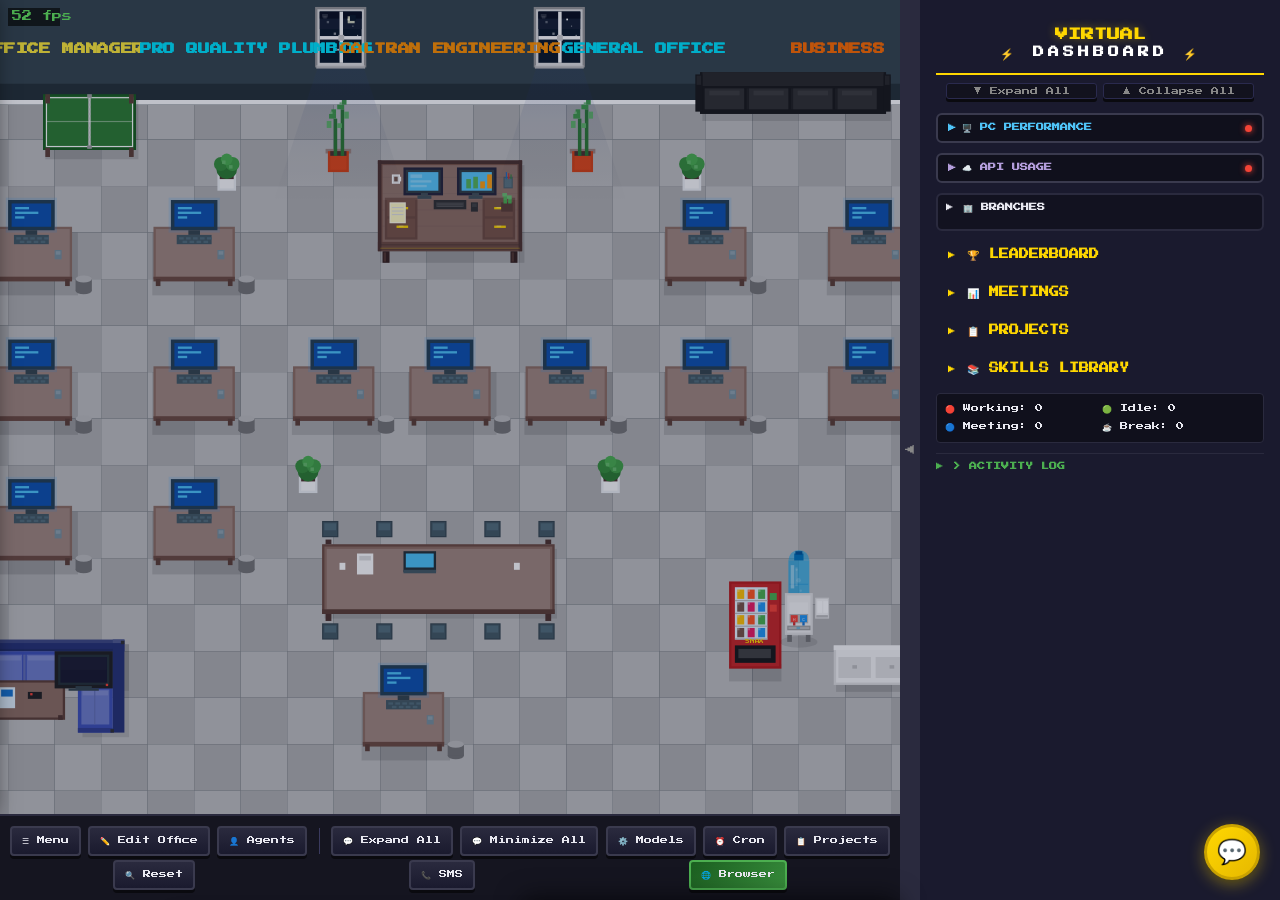
==== app/index.html @ 56cadb51 "feat: improve presence and chat tool cards" ====
<!DOCTYPE html>
<html lang="en">
<head>
    <meta charset="UTF-8">
    <meta name="viewport" content="width=device-width, initial-scale=1.0, user-scalable=yes">
    <title>My Virtual Office</title>
    <link rel="icon" type="image/png" href="favicon.png">
    <link rel="icon" type="image/svg+xml" href="favicon.svg">
    <link rel="apple-touch-icon" href="icon-192.png">
    <link rel="manifest" href="manifest.json">
    <meta name="theme-color" content="#1a1a2e">
    <link rel="stylesheet" href="style.css?v=7">
    <link rel="stylesheet" href="projects.css?v=0">
    <link href="https://fonts.googleapis.com/css2?family=Press+Start+2P&display=swap" rel="stylesheet">
</head>
<body>
    <div class="main-container">
        <div class="left-column">
            <div class="game-wrapper">
                <canvas id="officeCanvas" width="1000" height="700"></canvas>
                <!-- Main Settings Menu Panel -->
                <div id="main-menu-panel" class="main-menu-panel">
                    <div class="main-menu-header">
                        <span>☰ SETTINGS</span>
                        <button class="catalog-close-btn" onclick="toggleMainMenu()">✕</button>
                    </div>
                    <div class="main-menu-body">
                        <!-- Connection -->
                        <div class="mm-section">
                            <div class="mm-section-title">🔌 OpenClaw Connection</div>
                            <label class="mm-label">OpenClaw Path <span style="color:#666;font-size:9px">(server-side)</span></label>
                            <input type="text" id="mm-oc-path" class="mm-input" placeholder="/home/user/.openclaw">
                            <div style="font-size:9px;color:#666;margin:4px 0 8px;">Path to your OpenClaw installation on the server. Agents are discovered from this directory.</div>
                            <label class="mm-label">Gateway URL <span style="color:#666;font-size:9px">(server-side)</span></label>
                            <input type="text" id="mm-gateway-url" class="mm-input" placeholder="ws://127.0.0.1:18789">
                            <div style="font-size:9px;color:#666;margin:4px 0 8px;">How the server reaches OpenClaw. Default works for local installs.</div>
                            <label class="mm-label">Gateway Token <span style="color:#666;font-size:9px">(auto-detected)</span></label>
                            <input type="text" id="mm-gateway-token" class="mm-input" placeholder="Auto-detected from openclaw.json" style="font-family:monospace;font-size:11px;">
                            <div style="font-size:9px;color:#666;margin:4px 0 8px;">Auth token for chat & live status. Auto-read from OpenClaw config. Override to connect to a different instance.</div>
                            <button class="mm-btn mm-btn-primary" onclick="mmTestConnection()">🔍 Test Connection</button>
                            <div id="mm-conn-status"></div>
                        </div>
                        <!-- Office Settings -->
                        <div class="mm-section">
                            <div class="mm-section-title">🏢 Office</div>
                            <label class="mm-label">Office Name</label>
                            <input type="text" id="mm-office-name" class="mm-input" placeholder="My Virtual Office">
                            <label class="mm-label">Weather Location</label>
                            <div style="display:flex;gap:8px">
                                <input type="text" id="mm-weather-city" class="mm-input" placeholder="e.g. Miami" style="flex:2">
                                <input type="text" id="mm-weather-state" class="mm-input" placeholder="e.g. FL" style="flex:1">
                            </div>
                        </div>
                        <!-- Display -->
                        <div class="mm-section">
                            <div class="mm-section-title">🖥️ Display</div>
                            <label class="mm-label" style="display:flex;align-items:center;gap:6px;">
                                <input type="checkbox" id="mm-show-bubbles" checked> Show chat bubbles
                            </label>
                            <label class="mm-label" style="display:flex;align-items:center;gap:6px;">
                                <input type="checkbox" id="mm-show-names" checked> Show agent names
                            </label>
                        </div>
                        <!-- API Usage -->
                        <div class="mm-section">
                            <div class="mm-section-title">☁️ API Usage</div>
                            <label class="mm-label" style="display:flex;align-items:center;gap:6px;">
                                <input type="checkbox" id="mm-apiusage-enable" checked> Show API Usage Panel
                            </label>
                            <div style="font-size:9px;color:#666;margin:4px 0 8px;">
                                Auto-detects providers from your OpenClaw config (Anthropic, OpenAI, Google, etc.).<br>
                                Shows live usage quotas, API key health, and token expiry. No extra setup needed.
                            </div>
                            <div id="mm-apiusage-status"></div>
                        </div>
                        <!-- PC Performance -->
                        <div class="mm-section">
                            <div class="mm-section-title">🖥️ PC Performance</div>
                            <label class="mm-label" style="display:flex;align-items:center;gap:6px;">
                                <input type="checkbox" id="mm-pcmetrics-enable"> Enable PC Performance Monitor
                            </label>
                            <div id="mm-pcmetrics-fields" style="display:none;margin-top:8px;">
                                <label class="mm-label">Metrics Server URL</label>
                                <input type="text" id="mm-pcmetrics-url" class="mm-input" placeholder="http://192.168.1.100:8099">
                                <div style="font-size:9px;color:#666;margin:4px 0 8px;">URL of the PC running pc-metrics-server.py. Can be local or remote.</div>
                                <button class="mm-btn mm-btn-primary" onclick="mmTestPcMetrics()">🔍 Test Connection</button>
                                <div id="mm-pcmetrics-status"></div>
                            </div>
                        </div>
                        <div class="mm-section">
                            <div class="mm-section-title">&#x1F310; Agent Browser</div>
                            <div style="font-size:11px;color:#888;margin-bottom:8px;line-height:1.4;">
                                Give your AI agents a real web browser they can control. You can watch them browse in real time through a live viewer panel.<br><br>
                                <b>How it works:</b> Your agents use <b>CDP</b> (Chrome DevTools Protocol) to navigate, click, and read pages. The <b>Viewer</b> is a live screen you see in the office — like watching over their shoulder.<br><br>
                                <b>Compatible with:</b> KasmVNC, headless Chromium, browserless.io, Playwright, or any setup that exposes CDP. The viewer can be any VNC/noVNC/web viewer.
                            </div>
                            <label class="mm-label" style="display:flex;align-items:center;gap:6px;">
                                <input type="checkbox" id="mm-browser-enable"> Enable Agent Browser
                            </label>
                            <div id="mm-browser-fields" style="display:none;margin-top:8px;">
                                <label class="mm-label">CDP URL <span style="color:#666;font-size:9px">(how agents control the browser)</span></label>
                                <input type="text" id="mm-cdp-url" class="mm-input" placeholder="e.g. http://127.0.0.1:9222">
                                <div style="font-size:10px;color:#666;margin:2px 0 6px;">The Chrome DevTools Protocol endpoint. Usually runs on the same machine as Virtual Office. Use 127.0.0.1 if the browser container is local.</div>
                                <button class="mm-btn" onclick="mmTestCdp()" style="font-size:9px;padding:4px 10px;">&#x1F50D; Test CDP</button>
                                <div id="mm-cdp-status" style="margin:4px 0 10px;"></div>
                                
                                <label class="mm-label">Browser Viewer URL <span style="color:#666;font-size:9px">(live view you watch)</span></label>
                                <input type="text" id="mm-viewer-url" class="mm-input" placeholder="e.g. http://192.168.1.100:6902">
                                <div style="font-size:10px;color:#666;margin:2px 0 6px;">The URL that loads in the floating browser window. Must be reachable from your browser (not localhost if you're accessing remotely). Use HTTP to avoid certificate issues.</div>
                                <button class="mm-btn" onclick="mmTestViewer()" style="font-size:9px;padding:4px 10px;">&#x1F50D; Test Viewer</button>
                                <div id="mm-viewer-status" style="margin:4px 0;"></div>
                            </div>
                        </div>
                        <div class="mm-section">
                            <div class="mm-section-title">🌤️ Weather</div>
                            <label class="mm-label">
                                <input type="checkbox" id="mm-show-weather" checked> Show weather effects
                            </label>
                        </div>
                        <!-- Actions -->
                        <div class="mm-section">
                            <div class="mm-section-title">⚡ Actions</div>
                            <button class="mm-btn" onclick="mmExportConfig()">📤 Export Office Config</button>
                            <button class="mm-btn" onclick="mmImportConfig()">📥 Import Office Config</button>
                            <input type="file" id="mm-import-file" accept=".json" style="display:none">
                            <button class="mm-btn mm-btn-danger" onclick="mmFullReset()">🗑️ Full Reset</button>
                            <div class="mm-warning">Resets all furniture, agents, and branches to defaults.</div>
                        </div>
                        <!-- Help -->
                        <div class="mm-section">
                            <div class="mm-section-title">❓ Help</div>
                            <div class="mm-help">
                                <p><b>Navigation:</b> Scroll to zoom, click+drag to pan</p>
                                <p><b>Edit Office:</b> Place/move furniture, walls, floor colors</p>
                                <p><b>Agents:</b> Customize appearance, assign desks, set branches</p>
                                <p><b>Multi-select:</b> Double-click empty space → drag to select area. Or Ctrl+click items one by one.</p>
                                <p><b>Move group:</b> After multi-selecting, click+hold any selected item to drag them all together.</p>
                                <p><b>Shortcuts:</b> Del = delete selected, Esc = cancel, click empty = deselect all</p>
                            </div>
                            <a href="/setup" class="mm-btn" style="text-align:center;display:block;text-decoration:none">🧙 Run Setup Wizard</a>
                            <a href="/multi-chat-architecture.html" class="mm-btn" style="text-align:center;display:block;text-decoration:none">💬 Multi-Chat Architecture</a>
                        </div>
                        <!-- Save -->
                        <button class="mm-btn mm-btn-primary mm-save-all" onclick="mmSaveSettings()">💾 Save Settings</button>
                    </div>
                </div>
            </div>
            <div class="toolbar">
                <button id="btn-main-menu" title="Settings & Help" onclick="toggleMainMenu()">☰ Menu</button>
                <button id="btn-edit-office" title="Edit office layout — resize canvas, place furniture" onclick="toggleEditMode()">✏️ Edit Office</button>
                <button id="btn-save-edits" title="Save changes" onclick="saveEdits()" style="display:none;opacity:0.4" disabled>💾 Save</button>
                <button id="btn-undo-edit" title="Undo last change" onclick="undoEdit()" style="display:none;opacity:0.4" disabled>↩️ Undo</button>
                <button id="btn-agent-settings" title="Create and customize agents" onclick="toggleAgentPanel()">👤 Agents</button>
                <div class="toolbar-divider"></div>
                <button id="btn-expand-all" title="Expand all bubbles" onclick="expandAllBubbles()">💬 Expand All</button>
                <button id="btn-minimize-all" title="Minimize all bubbles" onclick="minimizeAllBubbles()">💬 Minimize All</button>
                <a href="/models.html" style="text-decoration:none"><button title="Model & Provider Settings">⚙️ Models</button></a>
                <a href="/cron.html" style="text-decoration:none"><button title="Cron Job Manager">⏰ Cron</button></a>
                <button title="Project Manager" onclick="openProjectsManager()">📋 Projects</button>
                <button title="Reset canvas zoom" onclick="resetCamera()">🔍 Reset</button>
                <button id="sms-toggle" title="SMS/Phone Panel">📞 SMS</button>
                <button id="browser-toggle" title="Agent Browser (Neko)" class="browser-toggle-btn">🌐 Browser</button>
            </div>
        </div>
        <div class="sidebar-edge" id="sidebar-edge" onclick="toggleSidebar()" title="Toggle sidebar">
            <span id="sidebar-edge-arrow">◀</span>
        </div>
        <div class="sidebar" id="sidebar">
            <div class="brand">
                <h2 id="brand-title">VIRTUAL</h2>
                <h3>⚡ DASHBOARD ⚡</h3>
            </div>
            <script>
            // Load office name from config
            fetch('/vo-config').then(r=>r.json()).then(d=>{
                var el=document.getElementById('brand-title');
                if(el&&d.office&&d.office.name) el.textContent=d.office.name.toUpperCase();
                document.title=d.office.name||'My Virtual Office';
            }).catch(()=>{});
            </script>

            <div class="sidebar-bulk-actions">
                <button class="sidebar-bulk-btn" onclick="sidebarExpandAll()" title="Expand all widgets">▼ Expand All</button>
                <button class="sidebar-bulk-btn" onclick="sidebarCollapseAll()" title="Collapse all widgets">▲ Collapse All</button>
            </div>

            <div class="pc-monitor" id="pc-monitor">
                <h4 class="pc-monitor-toggle" onclick="togglePcMonitor()">
                    <span id="pc-toggle-arrow">▶</span> 🖥️ PC PERFORMANCE
                    <span id="pc-status-dot" class="pc-dot offline" title="Offline"></span>
                </h4>
                <div id="pc-monitor-body" class="pc-monitor-body" style="display:none">
                    <div class="pc-metric-row">
                        <div class="pc-metric">
                            <div class="pc-metric-header">
                                <span class="pc-label">CPU</span>
                                <span class="pc-value" id="pc-cpu-val">--%</span>
                            </div>
                            <div class="pc-bar-track"><div class="pc-bar cpu" id="pc-cpu-bar" style="width:0%"></div></div>
                            <canvas id="pc-cpu-graph" class="pc-graph" width="260" height="40"></canvas>
                            <div class="pc-detail" id="pc-cpu-detail">-- cores / -- MHz</div>
                        </div>
                    </div>
                    <div class="pc-metric-row">
                        <div class="pc-metric">
                            <div class="pc-metric-header">
                                <span class="pc-label">RAM</span>
                                <span class="pc-value" id="pc-ram-val">--%</span>
                            </div>
                            <div class="pc-bar-track"><div class="pc-bar ram" id="pc-ram-bar" style="width:0%"></div></div>
                            <canvas id="pc-ram-graph" class="pc-graph" width="260" height="40"></canvas>
                            <div class="pc-detail" id="pc-ram-detail">-- / -- GB</div>
                        </div>
                    </div>
                    <div id="pc-gpus-container"></div>
                </div>
            </div>

            <div class="api-usage-monitor" id="api-usage-monitor">
                <h4 class="api-usage-toggle" onclick="toggleApiUsage()">
                    <span id="api-toggle-arrow">▶</span> ☁️ API USAGE
                    <span id="api-status-dot" class="pc-dot offline" title="Loading..."></span>
                </h4>
                <div id="api-usage-body" class="api-usage-body" style="display:none">
                    <div id="api-usage-cards"></div>
                </div>
            </div>

            <div class="branch-manager-panel collapsible">
                <h4 onclick="toggleSection(this)"><span class="section-arrow">▶</span> 🏢 BRANCHES</h4>
                <div class="section-body" style="display:none">
                    <div class="branch-manager-actions">
                        <button onclick="branchCreatePrompt()">➕ Add Branch</button>
                    </div>
                    <div id="branch-sections-container"></div>
                </div>
            </div>

            <div class="projects-leaderboard collapsible">
                <h4 onclick="toggleSection(this)"><span class="section-arrow">▶</span> 🏆 LEADERBOARD</h4>
                <div class="section-body" style="display:none">
                    <div id="sidebar-projects-lb" class="proj-leaderboard">
                        <div class="proj-lb-empty">No scores yet — complete tasks to earn XP!</div>
                    </div>
                </div>
            </div>

            <div class="meetings-sidebar collapsible">
                <h4 onclick="toggleSection(this)"><span class="section-arrow">▶</span> 📊 MEETINGS</h4>
                <div class="section-body" style="display:none">
                    <div id="sidebar-mtg-active" class="sidebar-mtg-list"></div>
                    <button class="sidebar-mtg-btn" onclick="openMeetingsDashboard()">📊 Open Meetings</button>
                </div>
            </div>

            <div class="projects-sidebar collapsible">
                <h4 onclick="toggleSection(this)"><span class="section-arrow">▶</span> 📋 PROJECTS</h4>
                <div class="section-body" style="display:none">
                    <div id="sidebar-projects-list" class="sidebar-projects-list"></div>
                    <button class="sidebar-mtg-btn" onclick="openProjectsManager()">📋 Open Projects</button>
                </div>
            </div>

            <div class="skills-library-sidebar collapsible">
                <h4 onclick="toggleSection(this)"><span class="section-arrow">▶</span> 📚 SKILLS LIBRARY</h4>
                <div class="section-body" style="display:none">
                    <button class="sidebar-mtg-btn" onclick="openSkillsLibrary()">📚 Open Skills Library</button>
                </div>
            </div>

            <div class="status-panel">
                <p>🔴 Working: <span id="count-working">0</span></p>
                <p>🟢 Idle: <span id="count-idle">0</span></p>
                <p>🔵 Meeting: <span id="count-meeting">0</span></p>
                <p>☕ Break: <span id="count-break">0</span></p>
            </div>

            <div class="activity-feed collapsible">
                <h4 onclick="toggleSection(this)"><span class="section-arrow">▶</span> > ACTIVITY LOG</h4>
                <div class="section-body" style="display:none">
                    <ul id="log-list">
                        <li>System initialized...</li>
                    </ul>
                </div>
            </div>

        </div>
    </div>

    <div id="agentModal" class="modal hidden">
        <div class="modal-content">
            <div class="modal-header">
                <span id="modal-emoji" class="modal-emoji"></span>
                <h2 id="modal-name">Agent Name</h2>
                <span class="close-btn" onclick="closeModal()">&times;</span>
            </div>
            <p id="modal-role" class="modal-role"></p>
            <div class="modal-grid">
                <div class="modal-section">
                    <h3>STATUS</h3>
                    <p id="modal-status">Online</p>
                    <p>Task: <span id="modal-task">—</span></p>
                </div>
                <div class="modal-section">
                    <h3>BRANCH</h3>
                    <p id="modal-branch">—</p>
                    <p>Updated: <span id="modal-updated">—</span></p>
                </div>
                <div class="modal-section full-width">
                    <h3>⚡ MODEL</h3>
                    <div class="model-settings-row">
                        <select id="modal-model-select"></select>
                        <button id="modal-model-apply" onclick="applyModelChange()">Apply</button>
                    </div>
                    <p id="modal-model-status" class="model-status-msg"></p>
                </div>
                <div class="modal-section full-width io-section">
                    <h3>📥 LAST REQUEST</h3>
                    <div id="modal-input" class="scroll-box io-box"></div>
                </div>
                <div class="modal-section full-width io-section">
                    <h3>📤 RESPONSE</h3>
                    <div id="modal-output" class="scroll-box io-box"></div>
                </div>
            <div class="modal-section full-width bio-section">
                <h3 class="bio-toggle" onclick="toggleBio('agents')">▶ AGENTS.md</h3>
                <div id="modal-bio-agents" class="bio-content" style="display:none">
                    <textarea id="bio-edit-agents" class="bio-editor" spellcheck="false" readonly></textarea>
                    <div class="bio-btn-row">
                        <button class="bio-edit-btn" onclick="enableBioEdit('agents')">✏️ Edit</button>
                        <button class="bio-save-btn" onclick="saveBioFile('AGENTS.md', 'bio-edit-agents')" style="display:none" id="bio-save-agents">💾 Save</button>
                    </div>
                </div>
            </div>
            <div class="modal-section full-width bio-section">
                <h3 class="bio-toggle" onclick="toggleBio('soul')">▶ SOUL.md</h3>
                <div id="modal-bio-soul" class="bio-content" style="display:none">
                    <textarea id="bio-edit-soul" class="bio-editor" spellcheck="false" readonly></textarea>
                    <div class="bio-btn-row">
                        <button class="bio-edit-btn" onclick="enableBioEdit('soul')">✏️ Edit</button>
                        <button class="bio-save-btn" onclick="saveBioFile('SOUL.md', 'bio-edit-soul')" style="display:none" id="bio-save-soul">💾 Save</button>
                    </div>
                </div>
            </div>
            <div class="modal-section full-width bio-section">
                <h3 class="bio-toggle" onclick="toggleBio('memory')">▶ MEMORY.md</h3>
                <div id="modal-bio-memory" class="bio-content" style="display:none">
                    <textarea id="bio-edit-memory" class="bio-editor" spellcheck="false" readonly></textarea>
                    <div class="bio-btn-row">
                        <button class="bio-edit-btn" onclick="enableBioEdit('memory')">✏️ Edit</button>
                        <button class="bio-save-btn" onclick="saveBioFile('MEMORY.md', 'bio-edit-memory')" style="display:none" id="bio-save-memory">💾 Save</button>
                    </div>
                </div>
            </div>
            <div class="modal-section full-width bio-section">
                <h3 class="bio-toggle" onclick="toggleBio('tools')">▶ TOOLS.md</h3>
                <div id="modal-bio-tools" class="bio-content" style="display:none">
                    <textarea id="bio-edit-tools" class="bio-editor" spellcheck="false" readonly></textarea>
                    <div class="bio-btn-row">
                        <button class="bio-edit-btn" onclick="enableBioEdit('tools')">✏️ Edit</button>
                        <button class="bio-save-btn" onclick="saveBioFile('TOOLS.md', 'bio-edit-tools')" style="display:none" id="bio-save-tools">💾 Save</button>
                    </div>
                </div>
            </div>
            <div class="modal-section full-width bio-section">
                <h3 class="bio-toggle" onclick="toggleBio('identity')">▶ IDENTITY.md</h3>
                <div id="modal-bio-identity" class="bio-content" style="display:none">
                    <textarea id="bio-edit-identity" class="bio-editor" spellcheck="false" readonly></textarea>
                    <div class="bio-btn-row">
                        <button class="bio-edit-btn" onclick="enableBioEdit('identity')">✏️ Edit</button>
                        <button class="bio-save-btn" onclick="saveBioFile('IDENTITY.md', 'bio-edit-identity')" style="display:none" id="bio-save-identity">💾 Save</button>
                    </div>
                </div>
            </div>
            <div class="modal-section full-width bio-section">
                <h3 class="bio-toggle" onclick="toggleBio('daily')">▶ DAILY NOTES</h3>
                <div id="modal-bio-daily" class="bio-content" style="display:none">
                    <textarea id="bio-edit-daily" class="bio-editor" spellcheck="false" readonly></textarea>
                    <span style="color:#666;font-size:10px;">Daily notes are read-only</span>
                </div>
            </div>
            <div class="modal-section full-width bio-section">
                <h3 class="bio-toggle" onclick="toggleBio('skills')">▶ SKILLS</h3>
                <div id="modal-bio-skills" class="bio-content" style="display:none">
                    <div id="skills-list"></div>
                    <div class="bio-btn-row">
                        <button class="bio-edit-btn" onclick="showAddSkillForm()">➕ Add Skill</button>
                        <button class="bio-edit-btn" onclick="showLibraryPicker()">📚 Add from Library</button>
                    </div>
                    <div id="skill-library-picker" style="display:none;">
                        <select id="skill-library-select" class="skill-form-input" style="margin-bottom:4px;"></select>
                        <div class="bio-btn-row">
                            <button class="bio-save-btn" style="display:inline-flex" onclick="applyLibrarySkill()">📋 Apply</button>
                            <button class="bio-edit-btn" onclick="hideLibraryPicker()">Cancel</button>
                        </div>
                    </div>
                    <div id="skill-add-form" style="display:none;">
                        <input id="skill-new-name" type="text" placeholder="Skill name" class="skill-form-input">
                        <textarea id="skill-new-content" placeholder="Paste SKILL.md content here..." class="skill-form-textarea"></textarea>
                        <div class="bio-btn-row">
                            <button class="bio-save-btn" style="display:inline-flex" onclick="saveNewSkill()">💾 Save Skill</button>
                            <button class="bio-edit-btn" onclick="hideAddSkillForm()">Cancel</button>
                        </div>
                    </div>
                    <div id="skill-edit-form" style="display:none;">
                        <h4 id="skill-edit-title" style="color:#ffd700;font-size:12px;margin:0 0 4px 0;"></h4>
                        <textarea id="skill-edit-content" class="skill-form-textarea" style="min-height:180px;"></textarea>
                        <div class="bio-btn-row">
                            <button class="bio-save-btn" style="display:inline-flex" onclick="saveEditedSkill()">💾 Save</button>
                            <button class="bio-edit-btn" onclick="hideEditSkillForm()">Cancel</button>
                        </div>
                    </div>
                </div>
            </div>
                <div class="modal-section full-width">
                    <h3>INTENT HISTORY</h3>
                    <div id="modal-plan" class="scroll-box"></div>
                </div>
                <div class="modal-section full-width">
                    <h3>SYSTEM LOGS</h3>
                    <div id="modal-logs" class="scroll-box"></div>
                </div>
            </div>
            <div class="modal-controls">
                <button onclick="overrideAgent('working')">🖥️ Work</button>
                <button onclick="overrideAgent('meeting')">📊 Meet</button>
                <button onclick="overrideAgent('break')">💧 Break</button>
                <button onclick="overrideAgent('lounge')">🛋️ Lounge</button>
                <span class="modal-controls-sep">|</span>
                <button id="btn-trigger-thought">💭 Think</button>
                <button id="btn-trigger-speech">💬 Say</button>
                <button id="btn-clear-bubbles">🧹 Clear</button>
            </div>
        </div>
    </div>

    <!-- Meetings Dashboard Modal -->
    <div id="meetingsModal" class="modal hidden">
        <div class="modal-content meetings-modal-content">
            <div class="modal-header">
                <span class="modal-emoji">📊</span>
                <h2>Meetings</h2>
                <span class="close-btn" onclick="closeMeetingsModal()">&times;</span>
            </div>
            <div class="mtg-tabs">
                <button class="mtg-tab active" data-tab="active" onclick="switchMtgTab('active')">Active</button>
                <button class="mtg-tab" data-tab="completed" onclick="switchMtgTab('completed')">History</button>
            </div>
            <div class="mtg-bulk-actions">
                <button class="mtg-btn" onclick="mtgExpandAll()">▼ Expand All</button>
                <button class="mtg-btn" onclick="mtgCollapseAll()">▲ Collapse All</button>
            </div>
            <div id="mtg-cards" class="mtg-cards"></div>
        </div>
    </div>

    <!-- Skills Library Modal -->
    <div id="skillsLibraryModal" class="modal hidden">
        <div class="modal-content skills-library-modal">
            <div class="modal-header">
                <span class="modal-emoji">📚</span>
                <h2>Skills Library</h2>
                <span class="close-btn" onclick="closeSkillsLibrary()">&times;</span>
            </div>
            <div class="skl-topbar">
                <button class="mtg-btn" onclick="openSkillEditor(null)">➕ Add Skill</button>
                <label class="mtg-btn skl-upload-label">📎 Upload
                    <input type="file" accept=".md" id="skl-upload-input" style="display:none" onchange="handleSkillUpload(this)">
                </label>
            </div>
            <div id="skl-cards" class="skl-cards"></div>
        </div>
    </div>

    <!-- Skill Editor Sub-Modal -->
    <div id="skillEditorModal" class="modal hidden">
        <div class="modal-content" style="max-width:640px;">
            <div class="modal-header">
                <span class="modal-emoji">✏️</span>
                <h2 id="skl-editor-title">Add Skill</h2>
                <span class="close-btn" onclick="closeSkillEditor()">&times;</span>
            </div>
            <div class="skl-editor-body">
                <label class="skl-field-label">Skill Name</label>
                <input type="text" id="skl-editor-name" class="skl-input" placeholder="my-skill-name">
                <label class="skl-field-label">SKILL.md Content</label>
                <textarea id="skl-editor-content" class="skl-textarea" placeholder="---&#10;name: skill-name&#10;description: What this skill does&#10;---&#10;&#10;# Skill Title&#10;&#10;Instructions..."></textarea>
                <div class="skl-editor-actions">
                    <button class="mtg-btn" onclick="saveSkill()">💾 Save</button>
                    <button class="mtg-btn" onclick="closeSkillEditor()">Cancel</button>
                </div>
            </div>
        </div>
    </div>

    <!-- Projects Manager Modal -->
    <div id="projectsModal" class="modal hidden" onclick="if(event.target===this)closeProjectsModal()">
        <div class="modal-content projects-modal-content">
            <div class="modal-header" style="flex-shrink:0;padding:10px 16px;background:#0d0d1e;border-bottom:2px solid #ffd700">
                <span class="modal-emoji">📋</span>
                <h2 style="font-size:16px;font-family:-apple-system,BlinkMacSystemFont,'Segoe UI',Roboto,sans-serif">Projects</h2>
                <span class="close-btn" onclick="closeProjectsModal()">&times;</span>
            </div>
            <div id="proj-main-content" style="flex:1;display:flex;flex-direction:column;overflow:hidden">
                <!-- Populated by projects.js -->
            </div>
        </div>
        <!-- Task Detail Slide-in Panel -->
        <div id="proj-detail-panel" class="proj-detail-panel">
            <!-- Populated by projects.js -->
        </div>
        <!-- Form Overlay -->
        <div id="proj-form-overlay" class="proj-form-modal hidden" onclick="if(event.target===this)ProjMgr&&ProjMgr.hideFormModal()">
        </div>
    </div>

    <!-- End Meeting Sub-Modal -->
    <div id="endMeetingModal" class="modal hidden">
        <div class="modal-content" style="max-width:480px;">
            <div class="modal-header">
                <span class="modal-emoji">✅</span>
                <h2>End Meeting</h2>
                <span class="close-btn" onclick="closeEndMeetingModal()">&times;</span>
            </div>
            <input type="hidden" id="end-mtg-id">
            <div class="mtg-form">
                <label class="mtg-label">Summary <span style="color:#e74c3c">*</span></label>
                <textarea id="end-mtg-summary" class="mtg-textarea" rows="3" placeholder="What happened in this meeting?"></textarea>
                <label class="mtg-label">Resolution</label>
                <textarea id="end-mtg-resolution" class="mtg-textarea" rows="2" placeholder="Outcome / decisions made (optional)"></textarea>
                <label class="mtg-label">Action Items <span style="color:#666;font-size:9px">(one per line)</span></label>
                <textarea id="end-mtg-actions" class="mtg-textarea" rows="3" placeholder="e.g. Cody: implement auth module&#10;Usy: update login UI"></textarea>
                <div id="end-mtg-responses-section"></div>
                <div id="end-mtg-error" style="color:#e74c3c;font-size:10px;margin:6px 0;display:none;"></div>
                <button class="mtg-btn mtg-btn-end" onclick="submitEndMeeting()">End Meeting</button>
            </div>
        </div>
    </div>

    <!-- SMS Panel -->
    <div id="sms-panel" class="sms-panel">
        <div class="sms-resize-handle top-left"></div>
        <div class="sms-resize-handle top"></div>
        <div class="sms-resize-handle top-right"></div>
        <div class="sms-resize-handle right"></div>
        <div class="sms-resize-handle bottom-right"></div>
        <div class="sms-resize-handle bottom"></div>
        <div class="sms-resize-handle bottom-left"></div>
        <div class="sms-resize-handle left"></div>
        <div class="sms-header">
            <span>📞 SMS Inbox</span>
            <span id="sms-count" class="sms-count">0</span>
            <span style="flex:1"></span>
            <div class="sms-header-btns">
                <button id="sms-move" class="sms-move-btn" title="Move/snap SMS window">⇱</button>
                <button id="sms-close" class="sms-close">&times;</button>
            </div>
        </div>
        <div class="sms-owner-strip">
            <span id="sms-owner-badge" class="sms-owner-badge">Owner agent not assigned</span>
        </div>
        <div class="sms-layout">
            <div class="sms-sidebar">
                <div class="sms-thread-picker">
                    <select id="sms-recipient" class="sms-recipient">
                        <option value="">Select contact...</option>
                    </select>
                    <input type="text" id="sms-phone-manual" class="sms-phone-manual" placeholder="+1XXXXXXXXXX" style="display:none">
                    <button id="sms-toggle-manual" class="sms-toggle-manual" title="Type number manually">✏️</button>
                    <button id="sms-open-thread" class="sms-open-thread" title="Open thread">Open</button>
                </div>
                <div id="sms-threads" class="sms-threads"></div>
            </div>
            <div class="sms-conversation">
                <div class="sms-thread-header">
                    <button id="sms-back-to-inbox" class="sms-back-to-inbox" type="button">← Inbox</button>
                    <div class="sms-thread-header-main">
                        <div id="sms-thread-title" class="sms-thread-title">Select a contact</div>
                        <div id="sms-thread-subtitle" class="sms-thread-subtitle">Choose a thread to view the conversation.</div>
                    </div>
                    <div class="sms-mode-toggle">
                        <span id="sms-mode-label" class="sms-mode-label">Agent</span>
                        <label class="sms-switch">
                            <input type="checkbox" id="sms-mode-check">
                            <span class="sms-slider"></span>
                        </label>
                    </div>
                </div>
                <div id="sms-empty-state" class="sms-empty-state">Select a contact thread on the left, or open a number to start a new one.</div>
                <div id="sms-messages" class="sms-messages"></div>
                <div class="sms-input-row sms-compose-row">
                    <textarea id="sms-input" class="sms-input" placeholder="Switch this thread to User to reply manually..." rows="2"></textarea>
                    <button id="sms-send" class="sms-send-btn">▶</button>
                </div>
            </div>
        </div>
    </div>

    <!-- Chat Panel -->
    <button id="chat-toggle" class="chat-toggle-btn">💬</button>
    <div id="chat-exterior-tabs" class="chat-exterior-tabs" title="Chat windows">
        <button type="button" class="chat-slot-tab state-hidden" data-chat-slot-toggle="1" data-chat-slot-state="hidden" aria-pressed="false" title="Open chat window 1">
            <span class="chat-slot-tab-label">1</span>
        </button>
        <button type="button" class="chat-slot-tab state-hidden" data-chat-slot-toggle="2" data-chat-slot-state="hidden" aria-pressed="false" title="Open chat window 2">
            <span class="chat-slot-tab-label">2</span>
        </button>
        <button type="button" class="chat-slot-tab state-hidden" data-chat-slot-toggle="3" data-chat-slot-state="hidden" aria-pressed="false" title="Open chat window 3">
            <span class="chat-slot-tab-label">3</span>
        </button>
        <button type="button" class="chat-slot-tab chat-slot-tab-reset" id="chat-reset-layout" title="Reset all chat windows to equal size">
            <span class="chat-slot-tab-label">↺</span>
        </button>
    </div>
    <div id="chat-panel" class="chat-panel">
        <div id="chat-resize-handle-top-left"      class="chat-resize-handle top-left"></div>
        <div id="chat-resize-handle-top"           class="chat-resize-handle top"></div>
        <div id="chat-resize-handle-top-right"     class="chat-resize-handle top-right"></div>
        <div id="chat-resize-handle-right"         class="chat-resize-handle right"></div>
        <div id="chat-resize-handle-bottom-right"  class="chat-resize-handle bottom-right"></div>
        <div id="chat-resize-handle-bottom"        class="chat-resize-handle bottom"></div>
        <div id="chat-resize-handle-bottom-left"   class="chat-resize-handle bottom-left"></div>
        <div id="chat-resize-handle-left"          class="chat-resize-handle left"></div>
        <div class="chat-header">
            <select id="chat-agent-select" class="chat-agent-select" title="Switch agent">
                <option value="main" data-emoji="🤖" data-name="Main Agent" selected>🤖 Main Agent</option>
            </select>
            <span id="chat-status" class="chat-status">Offline</span>
            <span style="flex:1"></span>
            <div class="chat-header-btns">
                <button id="chat-new-session" class="chat-new-session" title="New Session">🔄</button>
                <button id="chat-move" class="chat-move-btn" title="Move/snap chat window">⇱</button>
                <button id="chat-close" class="chat-close">&times;</button>
            </div>
        </div>
        <div id="chat-model-bar" class="chat-model-bar">
            <span id="chat-model-name" class="chat-model-name">—</span>
            <span id="chat-context-info" class="chat-context-info">— / —</span>
        </div>
        <div id="chat-messages" class="chat-messages"></div>
        <div id="chat-attachments-preview" class="chat-attachments-preview"></div>
        <div class="chat-input-row">
            <button id="chat-attach" class="chat-attach-btn" title="Attach file">📎</button>
            <input type="file" id="chat-file-input" class="chat-file-input" multiple accept="image/*,.pdf,.txt,.csv,.json,.md,.py,.js" style="display:none">
            <textarea id="chat-input" class="chat-input" placeholder="Type a message..." rows="1"></textarea>
            <button id="chat-mic" class="chat-mic-btn" title="Voice input (Whisper)">🎙️</button>
            <button id="chat-stop" class="chat-stop-btn" title="Stop current model response">⏹</button>
            <button id="chat-send" class="chat-send-btn">▶</button>
        </div>
    </div>

    <div id="chat-secondary-1" class="chat-panel-secondary-placeholder" data-chat-slot-placeholder="1"></div>
    <div id="chat-secondary-2" class="chat-panel-secondary-placeholder" data-chat-slot-placeholder="2"></div>
    <div id="chat-secondary-3" class="chat-panel-secondary-placeholder" data-chat-slot-placeholder="3"></div>

    <!-- Browser Panel (Floating Window) -->
    <div id="browser-panel" class="browser-panel">
        <!-- Resize handles: all edges and corners -->
        <div class="browser-resize-handle top" data-resize="n"></div>
        <div class="browser-resize-handle bottom" data-resize="s"></div>
        <div class="browser-resize-handle left" data-resize="w"></div>
        <div class="browser-resize-handle right" data-resize="e"></div>
        <div class="browser-resize-handle top-left" data-resize="nw"></div>
        <div class="browser-resize-handle top-right" data-resize="ne"></div>
        <div class="browser-resize-handle bottom-left" data-resize="sw"></div>
        <div class="browser-resize-handle bottom-right" data-resize="se"></div>
        <div class="browser-header" id="browser-drag-handle">
            <span class="browser-title">🌐 Agent Browser</span>
            <span id="browser-status" class="browser-status">Idle</span>
            <div class="browser-controls">
                <button id="browser-take-control" class="browser-ctrl-btn" title="Take manual control">🖱️ Take Control</button>
                <button id="browser-release" class="browser-ctrl-btn browser-release-btn" title="Release control back to AI" style="display:none">🤖 Release to AI</button>
                <div class="browser-snap-group">
                    <button class="browser-snap-btn" data-zone="4" title="Snap top-left">4</button>
                    <button class="browser-snap-btn" data-zone="3" title="Snap top-right">3</button>
                    <button class="browser-snap-btn" data-zone="2" title="Snap bottom-left">2</button>
                    <button class="browser-snap-btn active" data-zone="1" title="Snap bottom-right (default)">1</button>
                </div>
                <button id="browser-minimize" class="browser-minimize" title="Minimize">—</button>
                <button id="browser-maximize" class="browser-maximize" title="Maximize">□</button>
                <button id="browser-close" class="browser-close">&times;</button>
            </div>
        </div>
        <div id="browser-url-bar" class="browser-url-bar">
            <span id="browser-current-url" class="browser-current-url">about:blank</span>
        </div>
        <div id="browser-frame-container" class="browser-frame-container">
            <iframe id="browser-neko-frame" class="browser-neko-frame" tabindex="0" allow="autoplay; clipboard-read; clipboard-write; pointer-lock; keyboard-map"></iframe>
        </div>
    </div>

    <script>
    function toggleSection(h4) {
        const body = h4.nextElementSibling;
        const arrow = h4.querySelector('.section-arrow');
        const isHidden = body.style.display === 'none';
        body.style.display = isHidden ? '' : 'none';
        arrow.textContent = isHidden ? '▼' : '▶';
    }
    function sidebarExpandAll() {
        // Collapsible sections (branches, activity log, meetings)
        document.querySelectorAll('.sidebar .section-body, .sidebar .sidebar-mtg-list').forEach(function(el) { el.style.display = ''; });
        document.querySelectorAll('.sidebar .section-arrow').forEach(function(el) { el.textContent = '▼'; });
        // PC monitor
        var pcBody = document.getElementById('pc-monitor-body');
        if (pcBody) pcBody.style.display = 'block';
        var pcArrow = document.getElementById('pc-toggle-arrow');
        if (pcArrow) pcArrow.textContent = '▼';
        // API usage
        var apiBody = document.getElementById('api-usage-body');
        if (apiBody) apiBody.style.display = 'block';
        var apiArrow = document.getElementById('api-toggle-arrow');
        if (apiArrow) apiArrow.textContent = '▼';
    }
    function sidebarCollapseAll() {
        // Collapsible sections
        document.querySelectorAll('.sidebar .section-body').forEach(function(el) { el.style.display = 'none'; });
        document.querySelectorAll('.sidebar .section-arrow').forEach(function(el) { el.textContent = '▶'; });
        // PC monitor
        var pcBody = document.getElementById('pc-monitor-body');
        if (pcBody) pcBody.style.display = 'none';
        var pcArrow = document.getElementById('pc-toggle-arrow');
        if (pcArrow) pcArrow.textContent = '▶';
        // API usage
        var apiBody = document.getElementById('api-usage-body');
        if (apiBody) apiBody.style.display = 'none';
        var apiArrow = document.getElementById('api-toggle-arrow');
        if (apiArrow) apiArrow.textContent = '▶';
    }
    function toggleSidebar() {
        const sidebar = document.getElementById('sidebar');
        const arrow = document.getElementById('sidebar-edge-arrow');
        sidebar.classList.toggle('collapsed');
        arrow.textContent = sidebar.classList.contains('collapsed') ? '▶' : '◀';
        // Single resize after transition finishes (300ms transition)
        setTimeout(resizeCanvas, 320);
    }
    </script>
    <script src="game.js?v=1"></script>
    <script src="browser-panel.js?v=0"></script>
    <script src="projects.js?v=0"></script>
    <script>
    // Bio sections for agent modal
    let _bioCache = {};
    function toggleBio(section) {
        const el = document.getElementById('modal-bio-' + section);
        const h3 = el.previousElementSibling;
        const isHidden = el.style.display === 'none';
        if (isHidden) {
            el.style.display = 'block';
            h3.textContent = h3.textContent.replace('▶', '▼');
            if (!el.dataset.loaded) {
                el.dataset.loaded = '1';
                loadBio();
            }
        } else {
            el.style.display = 'none';
            h3.textContent = h3.textContent.replace('▼', '▶');
        }
    }
    async function loadBio() {
        const agent = window.selectedAgent;
        if (!agent) return;
        const key = agent.statusKey;
        // Set loading state in textareas
        var fileMap = {
            'AGENTS.md': 'bio-edit-agents',
            'SOUL.md': 'bio-edit-soul',
            'MEMORY.md': 'bio-edit-memory',
            'TOOLS.md': 'bio-edit-tools',
            'IDENTITY.md': 'bio-edit-identity'
        };
        Object.values(fileMap).forEach(id => {
            var el = document.getElementById(id);
            if (el) el.value = 'Loading...';
        });
        try {
            const res = await fetch('/agent-bio/' + key);
            const data = await res.json();
            Object.entries(fileMap).forEach(([fname, id]) => {
                var el = document.getElementById(id);
                if (el) el.value = data[fname] || '';
            });
            var dailyEl = document.getElementById('bio-edit-daily');
            if (dailyEl) dailyEl.value = data['daily'] || '(no daily notes)';
        } catch(e) {
            Object.values(fileMap).forEach(id => {
                var el = document.getElementById(id);
                if (el) el.value = '(error: ' + e.message + ')';
            });
        }
    }

    window.enableBioEdit = function(section) {
        var ta = document.getElementById('bio-edit-' + section);
        var saveBtn = document.getElementById('bio-save-' + section);
        var bioContent = document.getElementById('modal-bio-' + section);
        var editBtn = bioContent ? bioContent.querySelector('.bio-edit-btn') : null;
        if (ta) {
            ta.readOnly = false;
            ta.removeAttribute('readonly');
            ta.style.borderColor = '#ffd600';
            ta.focus();
        }
        if (saveBtn) { saveBtn.style.display = 'inline-block'; saveBtn.disabled = false; }
        if (editBtn) editBtn.style.display = 'none';
    };

    window.saveBioFile = async function(filename, textareaId) {
        const agent = window.selectedAgent;
        if (!agent) return;
        const textarea = document.getElementById(textareaId);
        if (!textarea) return;
        var bioContent = textarea.closest('.bio-content');
        const btn = bioContent ? bioContent.querySelector('.bio-save-btn') : null;
        if (!btn) return;
        const origText = btn.textContent;
        btn.textContent = '⏳ Saving...';
        btn.disabled = true;
        try {
            const res = await fetch('/agent-bio-save/' + agent.statusKey, {
                method: 'POST',
                headers: { 'Content-Type': 'application/json' },
                body: JSON.stringify({ filename: filename, content: textarea.value })
            });
            const data = await res.json();
            if (data.ok) {
                btn.textContent = '✅ Saved!';
                btn.classList.add('saved');
                // Reset to read-only after save
                textarea.readOnly = true;
                textarea.setAttribute('readonly', '');
                textarea.style.borderColor = '#30363d';
                // Find edit button in the same bio-content parent
                var bioContent = textarea.closest('.bio-content');
                var editBtn = bioContent ? bioContent.querySelector('.bio-edit-btn') : null;
                setTimeout(() => {
                    btn.textContent = origText;
                    btn.classList.remove('saved');
                    btn.disabled = false;
                    btn.style.display = 'none';
                    if (editBtn) editBtn.style.display = 'inline-block';
                }, 2000);
            } else {
                btn.textContent = '❌ Error: ' + (data.error || 'unknown');
                setTimeout(() => { btn.textContent = origText; btn.disabled = false; }, 3000);
            }
        } catch(e) {
            btn.textContent = '❌ ' + e.message;
            setTimeout(() => { btn.textContent = origText; btn.disabled = false; }, 3000);
        }
    };

    // Model settings for agent modal
    let _modelsCache = null;
    const _origOpenModal = window.openModal;
    window.openModal = function(agent) {
        _origOpenModal(agent);
        // Reset bio sections (collapsed)
        ['agents','soul','memory','tools','identity','daily'].forEach(s => {
            const el = document.getElementById('modal-bio-' + s);
            if (el) {
                el.style.display = 'none';
                el.dataset.loaded = '';
                // Clear textareas
                var ta = el.querySelector('.bio-editor');
                if (ta) ta.value = '';
            }
        });
        document.querySelectorAll('.bio-toggle').forEach(h => {
            h.textContent = h.textContent.replace('▼', '▶');
        });
        loadModelSelect(agent);
    };
    async function loadModelSelect(agent) {
        const sel = document.getElementById('modal-model-select');
        const status = document.getElementById('modal-model-status');
        sel.innerHTML = '<option>Loading...</option>';
        status.textContent = '';
        try {
            if (!_modelsCache) {
                const res = await fetch('/models');
                _modelsCache = await res.json();
            }
            const data = _modelsCache;
            const currentModel = (data.agentModels || {})[agent.statusKey] || data.defaultModel || '';
            sel.innerHTML = '';
            const defOpt = document.createElement('option');
            defOpt.value = '';
            defOpt.textContent = '(default: ' + (data.defaultModel || '?') + ')';
            sel.appendChild(defOpt);

            // Group models by provider
            const groups = {};
            for (const m of (data.models || [])) {
                const prov = m.provider || (m.id.includes('/') ? m.id.split('/')[0] : 'other');
                if (!groups[prov]) groups[prov] = [];
                groups[prov].push(m);
            }

            // Provider display order and labels
            const provLabels = {
                'anthropic': 'ANTHROPIC 🎫 OAuth',
                'anthropic-token': 'ANTHROPIC 🎫 OAuth',
                'anthropic-oauth': 'ANTHROPIC 🎫 OAuth',
                'openai': 'OPENAI 🔑 API',
                'openai-codex': 'OPENAI-CODEX 🎫 OAuth',
                'openai-codex-oauth': 'OPENAI-CODEX 🎫 OAuth',
                'ollama': 'OLLAMA (Local)',
                'lmstudio': 'LM STUDIO (Local)',
                'google': 'GOOGLE'
            };

            // If OAuth/token variant exists, hide API group to avoid duplicate lists
            if (groups['anthropic-token']) delete groups['anthropic'];
            if (groups['openai-codex-oauth']) delete groups['openai-codex'];

            // Merge duplicate provider groups (token/oauth variants → base oauth name)
            const provMerge = {
                'anthropic-token': 'anthropic-oauth',
                'openai-codex': 'openai-codex-oauth',
            };
            for (const [from, to] of Object.entries(provMerge)) {
                if (groups[from] && groups[to]) {
                    groups[to].push(...groups[from]);
                    delete groups[from];
                } else if (groups[from]) {
                    groups[to] = groups[from];
                    delete groups[from];
                }
            }

            const provOrder = ['anthropic', 'anthropic-oauth', 'openai', 'openai-codex-oauth', 'ollama', 'lmstudio', 'google'];
            const sortedProvs = [...new Set([...provOrder.filter(p => groups[p]), ...Object.keys(groups).filter(p => !provOrder.includes(p))])];

            for (const prov of sortedProvs) {
                const provModels = groups[prov] || [];
                if (provModels.length === 0) continue;
                const label = provLabels[prov] || prov.toUpperCase();
                const grp = document.createElement('optgroup');
                grp.label = label;
                for (const m of provModels) {
                    const opt = document.createElement('option');
                    opt.value = m.id;
                    opt.textContent = m.label || m.id;
                    if (m.id === currentModel) opt.selected = true;
                    grp.appendChild(opt);
                }
                sel.appendChild(grp);
            }
            if (currentModel) {
                status.textContent = 'Current: ' + currentModel;
            }
        } catch(e) {
            sel.innerHTML = '<option>Error loading models</option>';
        }
    }
    async function applyModelChange() {
        const sel = document.getElementById('modal-model-select');
        const status = document.getElementById('modal-model-status');
        const agent = window.selectedAgent;
        if (!agent) return;
        const model = sel.value;
        status.textContent = 'Applying...';
        try {
            const res = await fetch('/set-model', {
                method: 'POST',
                headers: { 'Content-Type': 'application/json' },
                body: JSON.stringify({ agent: agent.statusKey, model: model })
            });
            const data = await res.json();
            if (data.ok) {
                status.textContent = '✅ ' + (model || 'default');
                _modelsCache = null; // invalidate
            } else {
                status.textContent = '❌ ' + (data.error || 'Failed');
            }
        } catch(e) {
            status.textContent = '❌ ' + e.message;
        }
    }
    </script>
    <!-- marked.js v15.0.12 - bundled locally for airgapped/offline use -->
    <script src="marked.min.js"></script>
    <script src="chat.js?v=7"></script>
    <script src="sms-panel.js?v=7"></script>
    <script src="pc-monitor.js?v=0"></script>
    <script src="api-usage.js?v=0"></script>
    <script>
    // License check — demo watermark + feature gates
    (function() {
        fetch('/api/license').then(function(r){return r.json();}).then(function(lic) {
            window._voLicense = lic;
            if (lic.demo) {
                // Watermark banner
                var banner = document.createElement('div');
                banner.id = 'demo-banner';
                banner.style.cssText = 'width:100%;background:linear-gradient(90deg,#ff6b00,#ff9500);color:#000;text-align:center;padding:5px 12px;font-size:11px;font-weight:bold;cursor:pointer;flex-shrink:0;';
                banner.innerHTML = '⚡ DEMO — 3 agents max, some features locked. <u>Get a license key</u>';
                banner.onclick = function() { window.open('/setup','_blank'); };
                // Insert above the toolbar
                var toolbar = document.querySelector('.toolbar');
                if (toolbar && toolbar.parentElement) {
                    toolbar.parentElement.insertBefore(banner, toolbar);
                } else {
                    document.body.prepend(banner);
                }
                // Watermark on canvas
                if (typeof window._drawDemoWatermark === 'undefined') {
                    window._drawDemoWatermark = function(ctx, w, h) {
                        ctx.save();
                        ctx.globalAlpha = 0.07;
                        ctx.font = 'bold 48px sans-serif';
                        ctx.fillStyle = '#fff';
                        ctx.textAlign = 'center';
                        ctx.textBaseline = 'middle';
                        ctx.translate(w/2, h/2);
                        ctx.rotate(-0.3);
                        ctx.fillText('DEMO', 0, 0);
                        ctx.restore();
                    };
                }
            }
        }).catch(function(){});
    })();
    </script>
</body>
</html>
---- app/style.css ----
/* Virtual Office - GBA Pixel Art Style */

/* ─── MAIN MENU PANEL ──────────────────────────── */
.main-menu-panel {
    position: absolute;
    left: -280px;
    top: 0;
    bottom: 0;
    width: 270px;
    background: #1a1a2e;
    border-right: 2px solid #ffd700;
    display: flex;
    flex-direction: column;
    z-index: 150;
    transition: left 0.25s ease;
    box-shadow: 4px 0 20px rgba(0,0,0,0.6);
}
.main-menu-panel.open { left: 0; }
.main-menu-header {
    display: flex;
    justify-content: space-between;
    align-items: center;
    padding: 10px 12px;
    background: #0d0d1e;
    border-bottom: 1px solid #2a2a4e;
    color: #ffd700;
    font-family: 'Press Start 2P', cursive;
    font-size: 10px;
    flex-shrink: 0;
}
.main-menu-body {
    flex: 1;
    overflow-y: auto;
    padding: 8px;
}
.main-menu-body::-webkit-scrollbar { width: 5px; }
.main-menu-body::-webkit-scrollbar-track { background: #1a1a2e; }
.main-menu-body::-webkit-scrollbar-thumb { background: #2a2a4e; border-radius: 3px; }
.mm-section {
    border: 1px solid #2a2a4e;
    border-radius: 6px;
    padding: 10px;
    margin-bottom: 8px;
    background: rgba(0,0,0,0.2);
}
.mm-section-title {
    font-family: 'Press Start 2P', cursive;
    font-size: 7px;
    color: #ffd700;
    margin-bottom: 8px;
}
.mm-label {
    display: block;
    font-size: 11px;
    color: #aaa;
    margin: 6px 0 3px;
}
.mm-input {
    width: 100%;
    padding: 6px 8px;
    background: #0d0d1e;
    border: 1px solid #2a2a4e;
    border-radius: 4px;
    color: #e8e8f0;
    font-size: 12px;
    margin-bottom: 4px;
}
.mm-input:focus { border-color: #ffd700; outline: none; }
.mm-btn {
    width: 100%;
    padding: 6px 10px;
    margin: 4px 0;
    background: #2a2a4e;
    border: 1px solid #3a3a5e;
    border-radius: 4px;
    color: #ccc;
    font-size: 11px;
    cursor: pointer;
    transition: all 0.2s;
}
.mm-btn:hover { background: #3a3a5e; color: #fff; }
.mm-btn-primary { background: #1b5e20; border-color: #4caf50; color: #66bb6a; }
.mm-btn-primary:hover { background: #2e7d32; color: #a5d6a7; }
.mm-btn-danger { background: #4a1515; border-color: #f44336; color: #ef9a9a; }
.mm-btn-danger:hover { background: #6a1b1b; color: #ffcdd2; }
.mm-warning {
    font-size: 9px;
    color: #f44336;
    margin-top: 2px;
    opacity: 0.7;
}
.mm-help p {
    font-size: 10px;
    color: #999;
    margin: 4px 0;
    line-height: 1.5;
}
.mm-help b { color: #ccc; }
.mm-save-all {
    margin-top: 8px;
    font-family: 'Press Start 2P', cursive;
    font-size: 8px;
    padding: 10px;
}
.mm-status {
    padding: 6px 8px;
    border-radius: 4px;
    font-size: 11px;
    margin-top: 4px;
}
.mm-status.ok { background: rgba(76,175,80,0.15); color: #81c784; border: 1px solid #4caf50; }
.mm-status.err { background: rgba(244,67,54,0.15); color: #ef9a9a; border: 1px solid #f44336; }
.mm-status.info { background: rgba(33,150,243,0.15); color: #90caf9; border: 1px solid #2196f3; }
@import url('https://fonts.googleapis.com/css2?family=Press+Start+2P&display=swap');

:root {
    --ui-bg: #0a0a0f;
    --ui-surface: #1a1a2e;
    --ui-border: #2a2a3e;
    --ui-text: #e8e8f0;
    --pq-blue: #1976d2;
    --pq-dark: #0d47a1;
    --eng-orange: #e65100;
    --eng-dark: #bf360c;
    --gold: #ffd700;
    --gba-cream: #f8f8d8;
}

* { box-sizing: border-box; margin: 0; padding: 0; }

html, body {
    background: var(--ui-bg);
    color: var(--ui-text);
    font-family: 'Press Start 2P', cursive;
    height: 100%;
    overflow: hidden;
    -webkit-overflow-scrolling: touch;
}



/* --- MAIN LAYOUT --- */
.main-container {
    display: flex;
    flex-direction: row;
    border: none;
    border-radius: 0;
    background: #000;
    margin: 0;
    max-width: 100%;
    height: 100vh;
    overflow: hidden;
    box-shadow:
        0 0 60px rgba(255, 215, 0, 0.08),
        0 0 120px rgba(0, 0, 0, 0.8),
        inset 0 0 30px rgba(0, 0, 0, 0.5);
}

/* Left column: canvas + toolbar */
.left-column {
    flex: 1 1 auto;
    min-width: 0;
    display: flex;
    flex-direction: column;
    overflow: hidden;
}

.game-wrapper {
    position: relative;
    flex: 1 1 auto;
    min-height: 0;
    overflow: hidden;
}

#officeCanvas {
    position: absolute;
    top: 0;
    left: 0;
    width: 100%;
    height: 100%;
    cursor: grab;
    image-rendering: pixelated;
    touch-action: none;
}
#officeCanvas:active { cursor: grabbing; }

/* Toolbar - always visible below canvas */
.toolbar {
    display: flex;
    justify-content: space-around;
    padding: 10px 8px;
    background: #151520;
    border-top: 2px solid var(--ui-border);
    gap: 4px;
    flex-wrap: wrap;
    flex-shrink: 0;
}

.toolbar-divider {
    width: 1px;
    background: #3a3a5e;
    align-self: stretch;
    margin: 2px 4px;
}

.toolbar button.active-edit {
    background: #1b5e20 !important;
    border-color: #66bb6a !important;
    color: #66bb6a !important;
    box-shadow: 0 0 8px rgba(102, 187, 106, 0.3);
}

.toolbar button.active-edit:hover {
    background: #2e7d32 !important;
}

/* Bio file editor */
.bio-editor {
    width: 100%;
    min-height: 120px;
    max-height: 400px;
    background: #0d1117;
    color: #c9d1d9;
    border: 1px solid #30363d;
    border-radius: 4px;
    padding: 8px;
    font-family: 'Courier New', monospace;
    font-size: 11px;
    line-height: 1.4;
    resize: vertical;
    box-sizing: border-box;
    tab-size: 4;
    white-space: pre-wrap;
    word-wrap: break-word;
    overflow-wrap: break-word;
    overflow-x: hidden;
    overflow-y: auto;
}
@media (max-width: 768px) {
    .bio-editor {
        min-height: 100px;
        max-height: 200px;
        font-size: 10px;
        width: 100% !important;
    }
    .bio-btn-row {
        flex-direction: row;
        justify-content: center;
    }
}
.bio-editor:focus {
    border-color: #ffd600;
    outline: none;
}
.bio-editor[readonly] {
    background: #161b22;
    color: #8b949e;
}
.bio-btn-row {
    display: flex;
    gap: 8px;
    margin-top: 6px;
    padding: 6px 0;
    position: sticky;
    bottom: 0;
    background: #1a1a2e;
    z-index: 1;
}
.bio-edit-btn {
    padding: 6px 16px;
    background: #263238;
    color: #ffd600;
    border: 1px solid #ffd600;
    border-radius: 4px;
    cursor: pointer;
    font-size: 12px;
    transition: background 0.2s;
}
.bio-edit-btn:hover {
    background: #37474f;
}
.bio-save-btn {
    margin-top: 6px;
    padding: 6px 16px;
    background: #1b5e20;
    color: #66bb6a;
    border: 1px solid #66bb6a;
    border-radius: 4px;
    cursor: pointer;
    font-size: 12px;
    transition: background 0.2s;
}
.bio-save-btn:hover {
    background: #2e7d32;
}
.bio-save-btn.saved {
    background: #0d47a1;
    color: #90caf9;
    border-color: #90caf9;
}

/* Sidebar edge toggle tab */
.sidebar-edge {
    width: 20px;
    background: var(--ui-border);
    display: flex;
    align-items: center;
    justify-content: center;
    cursor: pointer;
    flex-shrink: 0;
    color: #888;
    font-size: 10px;
    transition: background 0.2s, color 0.2s;
    user-select: none;
}
.sidebar-edge:hover {
    background: #3a3a5e;
    color: var(--gold);
}

button {
    font-family: 'Press Start 2P', cursive;
    background: linear-gradient(180deg, #2a2a3e, #1a1a2e);
    border: 2px solid #3a3a4e;
    border-radius: 4px;
    padding: 8px 10px;
    cursor: pointer;
    font-size: 8px;
    color: var(--ui-text);
    box-shadow: 0 3px 0 #0a0a0f;
    transition: all 0.1s;
    touch-action: manipulation;
}
button:hover { background: linear-gradient(180deg, #3a3a5e, #2a2a3e); border-color: var(--gold); }
button:active { transform: translateY(3px); box-shadow: none; }

/* --- SIDEBAR --- */
.sidebar {
    width: 360px;
    background: var(--ui-surface);
    padding: 16px;
    display: block;
    overflow-y: scroll;
    overflow-x: hidden;
    flex-shrink: 0;
    transition: width 0.3s ease, padding 0.3s ease, opacity 0.3s ease;
}
.sidebar > * { margin-bottom: 10px; }
.sidebar.collapsed {
    width: 0;
    padding: 0;
    opacity: 0;
    overflow: hidden;
    pointer-events: none;
}


.sidebar::-webkit-scrollbar { width: 6px; }
.sidebar::-webkit-scrollbar-track { background: var(--ui-bg); }
.sidebar::-webkit-scrollbar-thumb { background: var(--ui-border); border-radius: 3px; }

.brand {
    text-align: center;
    padding: 12px 0;
    border-bottom: 2px solid var(--gold);
    margin-bottom: 4px;
}
.brand h2 { color: var(--gold); font-size: 13px; text-shadow: 0 0 10px rgba(255,215,0,0.4); }
.brand h3 { color: #fff; font-size: 11px; margin-top: 6px; letter-spacing: 4px; }

.branch-manager-panel {
    border: 2px solid var(--ui-border);
    border-radius: 6px;
    padding: 8px;
    background: rgba(0,0,0,0.3);
}
.branch-manager-actions {
    display:flex;
    justify-content:flex-end;
    margin-bottom:8px;
}
.branch-manager-actions button,
.branch-actions button {
    background:#1f1f35;
    color:var(--gold);
    border:1px solid #4a4a70;
    border-radius:4px;
    padding:4px 6px;
    font-size:7px;
    font-family:'Press Start 2P', cursive;
    cursor:pointer;
}
.branch-actions {
    display:flex;
    gap:4px;
    margin-left:auto;
}
.branch-section {
    border: 2px solid var(--ui-border);
    border-radius: 6px;
    padding: 8px;
    background: rgba(0,0,0,0.3);
    margin-bottom:10px;
}
.branch-section.branch-gold { border-color: var(--gold); }
.branch-section.branch-blue { border-color: var(--pq-blue); }
.branch-section.branch-orange { border-color: var(--eng-orange); }
.branch-section.branch-cyan { border-color: #00bcd4; }
.branch-section.branch-red { border-color: #ff6d00; }
.branch-section.branch-gray { border-color: #90a4ae; }
.branch-section.branch-gold h4 { color: var(--gold); }
.branch-section.branch-blue h4 { color: #64b5f6; }
.branch-section.branch-orange h4 { color: #ffab40; }
.branch-section.branch-cyan h4 { color: #4dd0e1; }
.branch-section.branch-red h4 { color: #ff8a65; }
.branch-section.branch-gray h4 { color: #b0bec5; }
.branch-section h4, .activity-feed h4, .branch-manager-panel h4 { font-size: 8px; margin-bottom: 8px; cursor: pointer; user-select: none; }
.branch-header-row { display:flex; align-items:center; gap:6px; }
.branch-unassigned-note { font-size:6px; color:#9e9e9e; margin-top:4px; }
.collapsible h4:hover { opacity: 0.8; }
.section-arrow { font-size: 7px; margin-right: 2px; }

.agent-list {
    max-height: 120px;
    overflow-y: auto;
    display: flex;
    flex-direction: column;
    gap: 4px;
}
.agent-list::-webkit-scrollbar { width: 4px; }
.agent-list::-webkit-scrollbar-thumb { background: var(--ui-border); border-radius: 2px; }

.agent-entry {
    display: flex; align-items: center; gap: 6px;
    padding: 4px 6px; border-radius: 3px;
    background: rgba(255,255,255,0.03);
    font-size: 7px;
    cursor: pointer;
    touch-action: manipulation;
}
.agent-entry .dot {
    width: 6px; height: 6px; border-radius: 50%;
    flex-shrink: 0;
}
.agent-entry .dot.working { background: #e53935; box-shadow: 0 0 4px #e53935; }
.agent-entry .dot.idle { background: #4caf50; box-shadow: 0 0 4px #4caf50; }
.agent-entry .dot.meeting { background: #2196f3; box-shadow: 0 0 4px #2196f3; }
.agent-entry .dot.break, .agent-entry .dot.lounge { background: #ff9800; box-shadow: 0 0 4px #ff9800; }
.agent-entry .dot.moving { background: #9c27b0; box-shadow: 0 0 4px #9c27b0; }
.agent-entry .dot.chatting { background: #66bb6a; box-shadow: 0 0 4px #66bb6a; }
.agent-entry .dot.stretching { background: #ffb74d; box-shadow: 0 0 4px #ffb74d; }
.agent-entry .dot.walking { background: #ce93d8; box-shadow: 0 0 4px #ce93d8; }
.agent-entry .dot.visiting { background: #66bb6a; box-shadow: 0 0 4px #66bb6a; }
.agent-entry .dot.browsing { background: #ff7043; box-shadow: 0 0 4px #ff7043; }
.agent-entry .dot.lounging { background: #5c6bc0; box-shadow: 0 0 4px #5c6bc0; }
.agent-entry .dot.reading { background: #7e57c2; box-shadow: 0 0 4px #7e57c2; }
.agent-entry .dot.gazing { background: #4fc3f7; box-shadow: 0 0 4px #4fc3f7; }
.agent-entry .dot.snacking { background: #ffa726; box-shadow: 0 0 4px #ffa726; }
.agent-entry .dot.hydrating { background: #29b6f6; box-shadow: 0 0 4px #29b6f6; }
.agent-entry .dot.watching\ TV { background: #ab47bc; box-shadow: 0 0 4px #ab47bc; }
.agent-entry .dot[class*="coffee"] { background: #8d6e63; box-shadow: 0 0 4px #8d6e63; }
.agent-entry .dot[class*="sipping"] { background: #8d6e63; box-shadow: 0 0 4px #8d6e63; }
.agent-entry .name { color: #ccc; min-width: 40px; }
.agent-entry .state { color: #888; font-size: 6px; margin-left: auto; }

.status-panel {
    background: rgba(0,0,0,0.4);
    border: 1px solid var(--ui-border);
    padding: 8px;
    border-radius: 4px;
    font-size: 8px;
    display: grid;
    grid-template-columns: 1fr 1fr;
    gap: 4px;
}
.status-panel p { margin: 2px 0; }

.activity-feed {
    font-size: 7px;
    color: #888;
    border-top: 1px solid var(--ui-border);
    padding-top: 8px;
}
.activity-feed .section-body {
    min-height: 120px;
    max-height: 400px;
    overflow-y: scroll;
    border: 1px solid rgba(255,255,255,0.05);
    border-radius: 4px;
    padding: 4px;
    background: rgba(0,0,0,0.2);
}
.activity-feed .section-body::-webkit-scrollbar { width: 6px; }
.activity-feed .section-body::-webkit-scrollbar-thumb { background: var(--ui-border); border-radius: 3px; }
.activity-feed h4 { color: #4caf50; }
#log-list { list-style: none; }
#log-list li {
    margin-bottom: 4px; padding-bottom: 4px;
    border-bottom: 1px solid rgba(255,255,255,0.05);
    line-height: 1.4;
}

/* --- MODAL --- */
.modal {
    position: fixed; top: 0; left: 0;
    width: 100vw; height: 100vh;
    /* Use dvh/dvw for visual viewport on mobile (ignores zoom) */
    width: 100dvw; height: 100dvh;
    background: rgba(0,0,0,0.85);
    display: flex; justify-content: center; align-items: center; z-index: 10000;
    backdrop-filter: blur(4px);
    padding: 10px;
    overflow-y: auto;
}
.hidden { display: none; }
.modal-content {
    background: var(--ui-surface);
    color: var(--ui-text);
    border: 3px solid var(--gold);
    border-radius: 8px;
    padding: 20px;
    width: 520px;
    max-width: calc(100vw - 20px); max-width: calc(100dvw - 20px);
    max-height: 90vh; max-height: 90dvh;
    overflow-y: auto;
    overflow-x: hidden;
    box-sizing: border-box;
    position: relative;
    box-shadow: 0 0 40px rgba(255,215,0,0.15);
    margin: auto;
    /* Reset any zoom transform */
    zoom: 1;
}
.modal-content::-webkit-scrollbar { width: 6px; }
.modal-content::-webkit-scrollbar-thumb { background: var(--ui-border); border-radius: 3px; }
.modal-header {
    display: flex; align-items: center; gap: 10px;
    position: sticky; top: -20px; z-index: 5;
    background: var(--ui-surface);
    margin: -20px -20px 0 -20px;
    padding: 20px 20px 8px 20px;
    border-bottom: 1px solid var(--ui-border);
}
.modal-emoji { font-size: 24px; }
.modal-content h2 { font-size: 14px; color: var(--gold); }
.modal-role { font-size: 9px; color: #888; margin: 4px 0 12px 0; }
.close-btn {
    font-size: 24px; cursor: pointer; color: #f44336;
    z-index: 10;
    padding: 4px 8px;
    touch-action: manipulation;
    margin-left: auto;
}
.modal-grid { display: grid; grid-template-columns: 1fr 1fr; gap: 10px; max-width: 100%; overflow: visible; word-break: break-word; }
.modal-section {
    overflow: visible; max-width: 100%;
    background: rgba(0,0,0,0.3); padding: 10px;
    border-radius: 4px; border: 1px solid var(--ui-border);
    box-sizing: border-box;
}
.modal-section.bio-section {
    overflow: visible;
}
.modal-section h3 { font-size: 8px; color: var(--gold); margin-bottom: 6px; }
.modal-section p { font-size: 8px; margin: 3px 0; }
.full-width { grid-column: span 2; }
.scroll-box {
    max-height: 80px; overflow-y: auto;
    background: rgba(0,0,0,0.4); border: 1px solid var(--ui-border);
    padding: 6px; font-family: monospace; font-size: 9px; color: #aaa;
    border-radius: 3px;
}
.scroll-box::-webkit-scrollbar { width: 6px; }
.scroll-box::-webkit-scrollbar-thumb { background: var(--ui-border); border-radius: 3px; }
.log-entry { margin-bottom: 3px; border-bottom: 1px solid rgba(255,255,255,0.05); padding-bottom: 2px; }

/* Task I/O in modal */
.io-box {
    max-height: 140px;
    overflow-y: auto;
    font-family: 'Press Start 2P', monospace;
    font-size: 8px;
    line-height: 1.8;
    background: rgba(0,0,0,0.5);
    border: 1px solid var(--ui-border);
    padding: 8px;
    border-radius: 3px;
}
.io-box::-webkit-scrollbar { width: 6px; }
.io-box::-webkit-scrollbar-thumb { background: var(--ui-border); border-radius: 3px; }
.io-from { color: var(--gold); margin-bottom: 6px; font-size: 7px; }
.io-from strong { color: #fff; }
.io-text { color: #ccc; white-space: pre-wrap; word-break: break-word; }

.modal-controls {
    display: flex; gap: 6px; margin-top: 12px; justify-content: center;
    flex-wrap: wrap;
}
.modal-controls button { font-size: 7px; padding: 6px 8px; }
.modal-controls-sep { color: #555; margin: 0 4px; font-size: 12px; }

/* --- RESPONSIVE: Sidebar below canvas on narrow screens --- */
@media (max-width: 900px) {
    html, body { overflow: auto; }
    .main-container {
        flex-direction: column;
        margin: 0;
        border-radius: 0;
        border: none;
        max-width: 100vw;
        height: auto;
    }

    .left-column {
        width: 100%;
    }

    .game-wrapper {
        width: 100%;
        height: 56vh;
        min-height: 280px;
    }

    #officeCanvas {
        border-bottom: 4px solid var(--ui-border);
    }

    .game-wrapper {
        touch-action: pan-y;
    }

    #officeCanvas {
        touch-action: pan-y;
    }

    .sidebar-edge {
        width: 100%;
        height: 20px;
    }

    .sidebar {
        width: 100%;
        max-height: none;
        height: auto;
        flex-direction: column;
        padding: 12px;
    }
    .sidebar.collapsed {
        width: 100%;
        height: 0;
        padding: 0;
    }

    .brand h2 { font-size: 11px; }
    .brand h3 { font-size: 9px; }

    .sidebar .branch-sections-row {
        display: flex;
        gap: 8px;
    }

    .toolbar {
        padding: 6px 4px;
        margin: 4px auto;
        border-radius: 0;
    }
    .toolbar button {
        font-size: 7px;
        padding: 6px 8px;
        flex: 1 1 auto;
        min-width: 0;
    }

    .modal-content {
        width: 95vw;
        max-height: 85vh;
        padding: 14px;
    }
    .modal-content h2 { font-size: 12px; }
    .modal-grid { grid-template-columns: 1fr; }
    .full-width { grid-column: span 1; }
    .close-btn { font-size: 28px; top: 6px; right: 10px; }
}

/* --- PC PERFORMANCE MONITOR --- */
.pc-monitor {
    border: 2px solid #3a3a4e;
    border-radius: 6px;
    background: rgba(0,0,0,0.4);
    overflow: hidden;
}
.pc-monitor-toggle {
    font-size: 8px;
    color: #4fc3f7;
    padding: 8px 10px;
    cursor: pointer;
    user-select: none;
    display: flex;
    align-items: center;
    gap: 6px;
    transition: color 0.2s;
}
.pc-monitor-toggle:hover { color: #81d4fa; }
.pc-dot {
    width: 7px;
    height: 7px;
    border-radius: 50%;
    display: inline-block;
    margin-left: auto;
    flex-shrink: 0;
}
.pc-dot.online { background: #4caf50; box-shadow: 0 0 6px #4caf50; }
.pc-dot.offline { background: #f44336; box-shadow: 0 0 6px #f44336; }

.pc-monitor-body {
    padding: 6px 10px 10px;
    display: flex;
    flex-direction: column;
    gap: 8px;
}
.pc-metric-row {
    background: rgba(0,0,0,0.3);
    border: 1px solid rgba(255,255,255,0.06);
    border-radius: 4px;
    padding: 6px 8px;
}
.pc-metric-header {
    display: flex;
    justify-content: space-between;
    align-items: center;
    margin-bottom: 4px;
}
.pc-label {
    font-size: 7px;
    color: #aaa;
    font-family: 'Press Start 2P', monospace;
}
.pc-value {
    font-size: 9px;
    color: #fff;
    font-family: 'Press Start 2P', monospace;
    font-weight: bold;
}
.pc-bar-track {
    width: 100%;
    height: 6px;
    background: rgba(255,255,255,0.08);
    border-radius: 3px;
    overflow: hidden;
    margin-bottom: 4px;
}
.pc-bar {
    height: 100%;
    border-radius: 3px;
    transition: width 0.5s ease, background 0.3s;
}
.pc-bar.cpu { background: linear-gradient(90deg, #4fc3f7, #0288d1); }
.pc-bar.ram { background: linear-gradient(90deg, #ce93d8, #8e24aa); }
.pc-bar.gpu { background: linear-gradient(90deg, #66bb6a, #2e7d32); }

.pc-graph {
    width: 100%;
    height: 40px;
    border-radius: 3px;
    background: rgba(0,0,0,0.3);
    margin-bottom: 2px;
}
.pc-detail {
    font-size: 6px;
    color: #777;
    font-family: 'Press Start 2P', monospace;
    white-space: nowrap;
    overflow: hidden;
    text-overflow: ellipsis;
}
.pc-power-summary {
    font-size: 7px;
    color: #ffd700;
    font-family: 'Press Start 2P', monospace;
    text-align: center;
    padding: 6px 4px;
    border-top: 1px solid rgba(255,215,0,0.2);
    margin-top: 4px;
}

/* --- API USAGE MONITOR --- */
.api-usage-monitor {
    border: 2px solid #3a3a4e;
    border-radius: 6px;
    background: rgba(0,0,0,0.4);
    overflow: hidden;
    margin-top: 8px;
}
.api-usage-toggle {
    font-size: 8px;
    color: #b39ddb;
    padding: 8px 10px;
    cursor: pointer;
    user-select: none;
    display: flex;
    align-items: center;
    gap: 6px;
    transition: color 0.2s;
}
.api-usage-toggle:hover { color: #d1c4e9; }
.api-usage-body {
    padding: 6px 10px 10px;
    display: flex;
    flex-direction: column;
    gap: 8px;
}
.api-auth-tag {
    font-size: 5px;
    padding: 1px 4px;
    border: 1px solid;
    border-radius: 2px;
    font-family: 'Press Start 2P', monospace;
    text-transform: uppercase;
    letter-spacing: 0.5px;
}
.api-warning {
    font-size: 6px;
    font-family: 'Press Start 2P', monospace;
    padding: 3px 5px;
    border-radius: 3px;
    margin: 3px 0;
    line-height: 1.4;
}
.api-warning.exhausted {
    background: rgba(244,67,54,0.15);
    border: 1px solid rgba(244,67,54,0.4);
    color: #ff8a80;
    animation: pulse-warn 2s ease-in-out infinite;
}
.api-warning.invalid {
    background: rgba(244,67,54,0.15);
    border: 1px solid rgba(244,67,54,0.4);
    color: #ef5350;
}
.api-warning.rate-limited {
    background: rgba(255,152,0,0.15);
    border: 1px solid rgba(255,152,0,0.4);
    color: #ffb74d;
}
.api-warning.error {
    background: rgba(158,158,158,0.15);
    border: 1px solid rgba(158,158,158,0.3);
    color: #999;
}
.api-health-ok {
    font-size: 6px;
    font-family: 'Press Start 2P', monospace;
    color: #66bb6a;
    margin: 3px 0;
}
@keyframes pulse-warn {
    0%, 100% { opacity: 1; }
    50% { opacity: 0.6; }
}

/* --- SMS PANEL --- */
.sms-panel {
    position: fixed;
    bottom: var(--sms-toolbar-clearance, 72px);
    right: 388px;
    width: 720px;
    height: 560px;
    min-width: 360px;
    max-width: calc(100vw - 420px);
    min-height: 280px;
    max-height: calc(100vh - var(--sms-top-clearance, 0px) - var(--sms-toolbar-clearance, 72px));
    background: var(--ui-surface);
    border: 2px solid #5c6bc0;
    border-radius: 12px;
    display: flex;
    flex-direction: column;
    z-index: 10001;
    transform: translateY(calc(100% + var(--sms-toolbar-clearance, 72px) + 16px));
    transition: transform 0.3s ease;
    box-shadow: 0 8px 24px rgba(0,0,0,0.5);
    overflow: hidden;
}
.sms-panel.open { transform: translateY(0); }

.sms-resize-handle {
    position: absolute;
    z-index: 12;
    background: transparent;
}
.sms-resize-handle.top    { top: 0; left: 10px; right: 10px; height: 8px; cursor: ns-resize; }
.sms-resize-handle.bottom { bottom: 0; left: 10px; right: 10px; height: 8px; cursor: ns-resize; }
.sms-resize-handle.left   { left: 0; top: 10px; bottom: 10px; width: 8px; cursor: ew-resize; }
.sms-resize-handle.right  { right: 0; top: 10px; bottom: 10px; width: 8px; cursor: ew-resize; }
.sms-resize-handle.top-left     { top: 0; left: 0; width: 12px; height: 12px; cursor: nw-resize; }
.sms-resize-handle.top-right    { top: 0; right: 0; width: 12px; height: 12px; cursor: ne-resize; }
.sms-resize-handle.bottom-left  { bottom: 0; left: 0; width: 12px; height: 12px; cursor: sw-resize; }
.sms-resize-handle.bottom-right { bottom: 0; right: 0; width: 12px; height: 12px; cursor: se-resize; }
.sms-resize-handle:hover,
.sms-resize-handle.dragging {
    background: rgba(92, 107, 192, 0.22);
}

.sms-header {
    display: flex;
    align-items: center;
    gap: 8px;
    padding: 10px 14px;
    background: linear-gradient(135deg, #5c6bc0, #3f51b5);
    border-radius: 10px 10px 0 0;
    color: #fff;
    font-weight: bold;
    font-size: 14px;
}
.sms-header-btns {
    display: flex;
    align-items: center;
    gap: 2px;
    flex-shrink: 0;
}
.sms-header .sms-count {
    background: rgba(255,255,255,0.2);
    padding: 2px 8px;
    border-radius: 10px;
    font-size: 11px;
}
.sms-header .sms-count.attention {
    background: rgba(255, 193, 7, 0.2);
    color: #ffefb0;
}
.sms-back-to-inbox {
    display: none;
    align-items: center;
    gap: 6px;
    background: rgba(255,255,255,0.06);
    color: #d8deff;
    border: 1px solid rgba(92,107,192,0.45);
    border-radius: 999px;
    padding: 6px 10px;
    font-size: 11px;
    cursor: pointer;
    flex-shrink: 0;
}
.sms-back-to-inbox:hover {
    background: rgba(92,107,192,0.18);
}
.sms-owner-strip {
    padding: 8px 12px;
    border-bottom: 1px solid var(--ui-border);
    background: rgba(255,255,255,0.03);
}
.sms-owner-badge {
    display: inline-flex;
    align-items: center;
    gap: 6px;
    padding: 4px 8px;
    border-radius: 999px;
    background: rgba(92,107,192,0.18);
    color: #c9d2ff;
    font-size: 11px;
}
.sms-layout {
    flex: 1;
    min-height: 0;
    display: grid;
    grid-template-columns: 280px minmax(0, 1fr);
    overflow: hidden;
}
.sms-sidebar {
    display: flex;
    flex-direction: column;
    min-width: 0;
    min-height: 0;
    border-right: 1px solid var(--ui-border);
    background: rgba(0,0,0,0.12);
    overflow: hidden;
}
.sms-thread-picker {
    display: grid;
    grid-template-columns: minmax(0, 1fr) auto auto;
    gap: 6px;
    padding: 10px;
    border-bottom: 1px solid var(--ui-border);
}
.sms-open-thread {
    background: rgba(92,107,192,0.16);
    color: #d8deff;
    border: 1px solid rgba(92,107,192,0.45);
    border-radius: 6px;
    padding: 6px 10px;
    font-size: 12px;
    cursor: pointer;
}
.sms-open-thread:hover {
    background: rgba(92,107,192,0.26);
}
.sms-threads {
    flex: 1;
    min-height: 0;
    overflow-y: auto;
    padding: 6px;
    display: flex;
    flex-direction: column;
    gap: 6px;
}
.sms-threads::-webkit-scrollbar { width: 6px; }
.sms-threads::-webkit-scrollbar-thumb { background: var(--ui-border); border-radius: 3px; }
.sms-thread-item {
    width: 100%;
    text-align: left;
    font: inherit;
    color: inherit;
    border: 1px solid rgba(255,255,255,0.08);
    border-radius: 10px;
    padding: 10px;
    background: rgba(255,255,255,0.03);
    cursor: pointer;
    transition: border-color 0.15s, background 0.15s;
}
.sms-thread-item:hover {
    border-color: rgba(92,107,192,0.45);
    background: rgba(92,107,192,0.08);
}
.sms-thread-item.active {
    border-color: #5c6bc0;
    background: rgba(92,107,192,0.14);
}
.sms-thread-item.needs-attention {
    border-color: rgba(255, 193, 7, 0.4);
    background: rgba(255, 193, 7, 0.08);
}
.sms-thread-item.needs-attention.active {
    border-color: #ffd54f;
    background: rgba(255, 193, 7, 0.15);
}
.sms-thread-top {
    display: flex;
    align-items: center;
    gap: 8px;
    margin-bottom: 4px;
}
.sms-thread-name-wrap {
    flex: 1;
    min-width: 0;
    display: flex;
    align-items: center;
    gap: 8px;
}
.sms-thread-alert-dot {
    width: 8px;
    height: 8px;
    border-radius: 50%;
    background: #ffd54f;
    box-shadow: 0 0 0 3px rgba(255, 213, 79, 0.15);
    flex-shrink: 0;
}
.sms-thread-name {
    flex: 1;
    min-width: 0;
    font-size: 13px;
    font-weight: 600;
    color: #fff;
    white-space: nowrap;
    overflow: hidden;
    text-overflow: ellipsis;
}
.sms-thread-time {
    font-size: 10px;
    color: #9aa1bc;
    flex-shrink: 0;
}
.sms-thread-phone {
    font-size: 11px;
    color: #9aa1bc;
    margin-bottom: 6px;
}
.sms-thread-preview {
    font-size: 12px;
    color: #d4d8e8;
    line-height: 1.35;
    display: -webkit-box;
    -webkit-line-clamp: 2;
    -webkit-box-orient: vertical;
    overflow: hidden;
}
.sms-thread-badges {
    display: flex;
    align-items: center;
    gap: 6px;
    margin-top: 8px;
}
.sms-thread-badge {
    font-size: 10px;
    padding: 2px 6px;
    border-radius: 999px;
    background: rgba(255,255,255,0.08);
    color: #d7dbea;
}
.sms-thread-badge.user {
    background: rgba(255,215,0,0.16);
    color: #ffe88c;
}
.sms-thread-badge.agent {
    background: rgba(76,175,80,0.16);
    color: #9fe7a6;
}
.sms-thread-badge.latest {
    background: rgba(255,193,7,0.18);
    color: #ffefb0;
}
.sms-conversation {
    display: flex;
    flex-direction: column;
    min-width: 0;
    min-height: 0;
    overflow: hidden;
}
.sms-thread-header {
    display: flex;
    align-items: center;
    justify-content: space-between;
    gap: 12px;
    padding: 10px 12px;
    border-bottom: 1px solid var(--ui-border);
    flex-shrink: 0;
}
.sms-thread-header-main {
    flex: 1;
    min-width: 0;
}
.sms-thread-title {
    font-size: 14px;
    font-weight: 700;
    color: #fff;
}
.sms-thread-subtitle {
    font-size: 11px;
    color: #9aa1bc;
    margin-top: 2px;
}
.sms-mode-toggle {
    display: flex;
    align-items: center;
    gap: 6px;
}
.sms-mode-label {
    font-size: 11px;
    font-weight: normal;
    opacity: 0.9;
}
.sms-switch {
    position: relative;
    display: inline-block;
    width: 36px;
    height: 18px;
}
.sms-switch input { opacity: 0; width: 0; height: 0; }
.sms-slider {
    position: absolute;
    cursor: pointer;
    top: 0; left: 0; right: 0; bottom: 0;
    background: #5c6bc0;
    border-radius: 18px;
    transition: 0.3s;
}
.sms-slider:before {
    content: "";
    position: absolute;
    height: 14px;
    width: 14px;
    left: 2px;
    bottom: 2px;
    background: white;
    border-radius: 50%;
    transition: 0.3s;
}
.sms-switch input:checked + .sms-slider { background: #ffd700; }
.sms-switch input:checked + .sms-slider:before { transform: translateX(18px); }
.sms-move-btn,
.sms-header .sms-close {
    background: none;
    border: none;
    color: #fff;
    font-size: 18px;
    cursor: pointer;
    padding: 0 4px;
    box-shadow: none;
}
.sms-move-btn {
    font-size: 14px;
    color: rgba(255,255,255,0.82);
}
.sms-move-btn:hover,
.sms-move-btn.active {
    color: #ffe082;
}
.sms-panel.move-active .sms-header {
    box-shadow: 0 0 12px rgba(255,255,255,0.18), inset 0 0 10px rgba(255,255,255,0.08);
    cursor: grab;
}
.sms-panel.move-active.dragging .sms-header {
    cursor: grabbing;
}

.sms-panel.floating {
    transition: none;
    transform: none !important;
}
.sms-panel.dragging {
    opacity: 0.88;
    user-select: none;
}
.sms-panel.snap-left,
.sms-panel.snap-right {
    transform: none !important;
}

.sms-snap-zone {
    position: fixed;
    top: 0;
    width: 60px;
    height: 100vh;
    z-index: 10000;
    pointer-events: none;
    opacity: 0;
    transition: opacity 0.15s;
}
.sms-snap-zone.left {
    left: 0;
    background: linear-gradient(90deg, rgba(92,107,192,0.32), transparent);
}
.sms-snap-zone.right {
    right: 0;
    background: linear-gradient(-90deg, rgba(92,107,192,0.32), transparent);
}
.sms-snap-zone.active {
    opacity: 1;
}

.sms-empty-state {
    margin: auto;
    max-width: 320px;
    text-align: center;
    color: #9aa1bc;
    font-size: 13px;
    line-height: 1.5;
    padding: 18px;
}

.sms-messages {
    flex: 1;
    overflow-y: auto;
    padding: 10px 12px;
    display: flex;
    flex-direction: column;
    gap: 6px;
    min-height: 0;
}
.sms-messages::-webkit-scrollbar { width: 6px; }
.sms-messages::-webkit-scrollbar-thumb { background: var(--ui-border); border-radius: 3px; }

.sms-msg {
    max-width: 82%;
    padding: 8px 12px;
    border-radius: 12px;
    font-family: -apple-system, BlinkMacSystemFont, 'Segoe UI', Roboto, sans-serif;
    font-size: 13px;
    line-height: 1.5;
    word-break: break-word;
}
.sms-msg.outbound {
    align-self: flex-end;
    background: #5c6bc0;
    color: #fff;
    border-bottom-right-radius: 4px;
}
.sms-msg.inbound {
    align-self: flex-start;
    background: #2a2d35;
    color: #e0e0e0;
    border-bottom-left-radius: 4px;
}
.sms-msg.blocked {
    align-self: center;
    background: #4a1c1c;
    color: #ff8a80;
    font-size: 11px;
    opacity: 0.7;
}
.sms-msg.intervention {
    align-self: flex-end;
    background: #2e7d32;
    color: #fff;
    border-bottom-right-radius: 4px;
}
.sms-msg-meta {
    font-size: 10px;
    opacity: 0.7;
    margin-bottom: 2px;
}
.sms-msg-body {
    font-size: 13px;
}

.sms-input-row {
    display: flex;
    align-items: center;
    gap: 6px;
    padding: 6px 10px;
    border-top: 1px solid var(--ui-border);
    flex-shrink: 0;
}
.sms-compose-row {
    padding: 10px 12px 12px;
}
.sms-recipient {
    flex: 1;
    background: var(--ui-surface);
    color: var(--text-primary);
    border: 1px solid var(--ui-border);
    border-radius: 6px;
    padding: 6px 8px;
    font-size: 12px;
}
.sms-phone-manual {
    flex: 1;
    background: var(--ui-surface);
    color: var(--text-primary);
    border: 1px solid var(--ui-border);
    border-radius: 6px;
    padding: 6px 8px;
    font-size: 12px;
}
.sms-toggle-manual {
    background: none;
    border: 1px solid var(--ui-border);
    border-radius: 6px;
    color: var(--text-primary);
    cursor: pointer;
    padding: 4px 8px;
    font-size: 14px;
}
.sms-input {
    flex: 1;
    background: rgba(255,255,255,0.06);
    color: var(--ui-text);
    border: 1px solid var(--ui-border);
    border-radius: 8px;
    padding: 8px 12px;
    font-family: -apple-system, BlinkMacSystemFont, 'Segoe UI', Roboto, sans-serif;
    font-size: 13px;
    resize: none;
}
.sms-input:focus { border-color: #5c6bc0; outline: none; }
.sms-send-btn {
    background: linear-gradient(135deg, #5c6bc0, #3f51b5);
    border: none;
    border-radius: 50%;
    color: #fff;
    font-size: 14px;
    cursor: pointer;
    width: 34px;
    height: 34px;
    display: flex;
    align-items: center;
    justify-content: center;
    transition: transform 0.1s;
    flex-shrink: 0;
}
.sms-send-btn:hover { transform: scale(1.05); }

.sms-input:disabled,
.sms-send-btn:disabled,
.sms-open-thread:disabled {
    opacity: 0.55;
    cursor: not-allowed;
}

#sms-toggle {
    position: relative;
}
#sms-toggle.sms-toggle-alert::after {
    content: attr(data-alert-count);
    position: absolute;
    top: -6px;
    right: -6px;
    min-width: 18px;
    height: 18px;
    padding: 0 4px;
    border-radius: 999px;
    background: #ff5252;
    color: #fff;
    font-size: 10px;
    line-height: 18px;
    text-align: center;
    box-shadow: 0 2px 8px rgba(0,0,0,0.35);
}

/* --- CHAT PANEL --- */
.chat-toggle-btn {
    position: fixed;
    bottom: 20px;
    right: 20px;
    width: 56px;
    height: 56px;
    border-radius: 50%;
    background: linear-gradient(135deg, #ffd700, #e6b800);
    border: 3px solid #c9a200;
    font-size: 24px;
    cursor: pointer;
    z-index: 9999;
    box-shadow: 0 4px 16px rgba(255,215,0,0.4), 0 2px 4px rgba(0,0,0,0.3);
    transition: transform 0.2s, box-shadow 0.2s;
    display: flex;
    align-items: center;
    justify-content: center;
    padding: 0;
    font-family: sans-serif;
}
.chat-toggle-btn:hover { transform: scale(1.1); box-shadow: 0 6px 24px rgba(255,215,0,0.6); }
.chat-toggle-btn.active { display: none !important; }

.chat-panel {
    position: fixed;
    bottom: 0;
    right: var(--chat-stack-main-right, 0px);
    width: var(--chat-stack-width, 380px);
    height: 500px;
    min-width: 220px;
    max-width: 92vw;
    min-height: 250px;
    max-height: 95vh;
    background: var(--ui-surface);
    border: 2px solid var(--gold);
    border-bottom: none;
    border-radius: 12px 12px 0 0;
    display: flex;
    flex-direction: column;
    z-index: 10001;
    transform: translateY(100%);
    transition: transform 0.3s ease;
    box-shadow: 0 -4px 24px rgba(0,0,0,0.5);
    overflow: hidden;
}
.chat-panel.open { transform: translateY(0); }
/* Resize drag handles — all 8 directions.
   Handles must stay INSIDE the panel (no negative offsets) because
   overflow:hidden on .chat-panel clips elements outside its bounds. */
.chat-resize-handle {
    position: absolute;
    z-index: 12;
    background: transparent;
}
/* Top/bottom handles — full width, 8px grab zone, inside panel */
.chat-resize-handle.top    { top: 0; left: 10px; right: 10px; height: 8px; cursor: ns-resize; }
.chat-resize-handle.bottom { bottom: 0; left: 10px; right: 10px; height: 8px; cursor: ns-resize; }
/* Left/right handles — full height, 8px grab zone, inside panel */
.chat-resize-handle.left   { left: 0; top: 10px; bottom: 10px; width: 8px; cursor: ew-resize; }
.chat-resize-handle.right  { right: 0; top: 10px; bottom: 10px; width: 8px; cursor: ew-resize; }
/* Corner handles — 12px grab zone, inside panel corners */
.chat-resize-handle.top-left     { top: 0; left: 0; width: 12px; height: 12px; cursor: nw-resize; }
.chat-resize-handle.top-right    { top: 0; right: 0; width: 12px; height: 12px; cursor: ne-resize; }
.chat-resize-handle.bottom-left  { bottom: 0; left: 0; width: 12px; height: 12px; cursor: sw-resize; }
.chat-resize-handle.bottom-right { bottom: 0; right: 0; width: 12px; height: 12px; cursor: se-resize; }

.chat-resize-handle:hover,
.chat-resize-handle.dragging {
    background: rgba(255, 215, 0, 0.25);
}

/* Secondary chat resize handles — subtle until hovered */
.chat-panel-secondary .chat-resize-handle {
    opacity: 0.35;
}
.chat-panel-secondary .chat-resize-handle:hover,
.chat-panel-secondary .chat-resize-handle.dragging {
    opacity: 1;
}

.chat-header {
    display: flex;
    align-items: center;
    gap: 6px;
    padding: 10px 10px;
    background: rgba(0,0,0,0.4);
    border-bottom: 1px solid var(--ui-border);
    border-radius: 12px 12px 0 0;
    font-size: 10px;
    color: var(--gold);
    font-family: 'Press Start 2P', cursive;
    overflow: hidden;
}
/* Agent selector dropdown */
.chat-agent-select {
    background: rgba(0,0,0,0.5);
    border: 1px solid var(--ui-border);
    color: var(--gold);
    font-family: 'Press Start 2P', cursive;
    font-size: 8px;
    padding: 4px 8px;
    border-radius: 6px;
    cursor: pointer;
    max-width: 160px;
    outline: none;
    flex-shrink: 0;
}
.chat-agent-select:focus {
    border-color: var(--gold);
    box-shadow: 0 0 4px rgba(255, 215, 0, 0.3);
}
.chat-agent-select option, .chat-agent-select optgroup {
    background: #1a1a2e;
    color: #eee;
    font-family: Arial, sans-serif;
    font-size: 13px;
    padding: 4px 8px;
}
.chat-agent-select optgroup {
    color: #888;
    font-weight: bold;
    font-size: 11px;
}
.chat-new-session {
    margin-left: auto;
    background: none;
    border: none;
    color: #aaa;
    font-size: 14px;
    cursor: pointer;
    padding: 2px 6px;
    box-shadow: none;
}
.chat-new-session:hover { color: #fff; }
.chat-header-btns {
    display: flex;
    align-items: center;
    gap: 0px;
    flex-shrink: 0;
    margin-left: 6px;
}
.chat-move-btn {
    background: none;
    border: none;
    color: #888;
    font-size: 14px;
    cursor: pointer;
    padding: 2px 4px;
    box-shadow: none;
    transition: color 0.2s;
}
.chat-move-btn:hover { color: var(--gold); }
.chat-move-btn.active { color: var(--gold); }
/* Glow on header when move mode is active */
.chat-panel.move-active .chat-header {
    box-shadow: 0 0 12px rgba(255,215,0,0.6), inset 0 0 8px rgba(255,215,0,0.15);
    border-bottom: 1px solid var(--gold);
    cursor: grab;
}
.chat-panel.move-active.dragging .chat-header {
    cursor: grabbing;
    box-shadow: 0 0 20px rgba(255,215,0,0.8), inset 0 0 12px rgba(255,215,0,0.25);
}
.chat-close {
    background: none;
    border: none;
    color: #f44336;
    font-size: 18px;
    cursor: pointer;
    padding: 2px 6px;
    box-shadow: none;
}

/* Chat panel floating/dragging states */
.chat-panel.floating {
    position: fixed;
    border-radius: 12px;
    border-bottom: 2px solid var(--gold);
    transition: none;
    transform: none !important;
}
/* Override stacked transforms when floating/snapped (higher specificity than secondary slot rules) */
.chat-panel.chat-panel-secondary.floating[data-chat-slot],
.chat-panel.chat-panel-secondary.snap-left[data-chat-slot],
.chat-panel.chat-panel-secondary.snap-right[data-chat-slot] {
    transform: none !important;
}
.chat-panel.floating .chat-resize-handle {
    border-radius: 12px 12px 0 0;
}
.chat-panel.dragging {
    opacity: 0.85;
    cursor: grabbing;
    user-select: none;
}
.chat-panel.snap-left {
    left: 0 !important;
    right: auto !important;
    border-radius: 0 12px 12px 0;
    border-left: none;
    border-right: 2px solid var(--gold);
    border-bottom: 2px solid var(--gold);
    transform: none !important;
}
.chat-panel.snap-right {
    left: auto !important;
    border-radius: 12px 0 0 12px;
    border-right: none;
    border-left: 2px solid var(--gold);
    border-bottom: 2px solid var(--gold);
    transform: none !important;
}
/* Snap zone indicators during drag */
.chat-snap-zone {
    position: fixed;
    top: 0;
    width: 60px;
    height: 100vh;
    z-index: 10000;
    pointer-events: none;
    opacity: 0;
    transition: opacity 0.15s;
}
.chat-snap-zone.left { left: 0; background: linear-gradient(90deg, rgba(255,215,0,0.3), transparent); }
.chat-snap-zone.right { right: 0; background: linear-gradient(-90deg, rgba(255,215,0,0.3), transparent); }
.chat-snap-zone.active { opacity: 1; }
.chat-status {
    font-size: 7px;
    padding: 2px 6px;
    border-radius: 8px;
    background: rgba(255,255,255,0.1);
    white-space: nowrap;
    flex-shrink: 0;
}
.chat-status.connected { color: #4caf50; }
.chat-status.connecting { color: #ffc107; }
.chat-status.disconnected { color: #f44336; }

.chat-exterior-tabs {
    position: fixed;
    bottom: 500px; /* positioned just above the chat panel */
    right: 0;
    display: none; /* hidden by default, shown when chat is open */
    flex-direction: row;
    gap: 0;
    z-index: 10002;
    width: var(--chat-stack-width, 380px);
}
.chat-panel.open ~ .chat-exterior-tabs,
.chat-exterior-tabs.visible {
    display: flex;
}

.chat-slot-tab {
    flex: 1;
    min-height: 36px;
    padding: 6px 4px;
    border: 2px solid #48506a;
    border-bottom: none;
    border-radius: 10px 10px 0 0;
    background: linear-gradient(180deg, #23293a, #161b28);
    color: #bfc8df;
    box-shadow: 0 -3px 10px rgba(0,0,0,0.25);
    display: flex;
    align-items: center;
    justify-content: center;
    cursor: pointer;
    transition: background 0.15s, border-color 0.15s, color 0.15s;
    font-family: 'Press Start 2P', monospace;
}

.chat-slot-tab:hover {
    border-color: #93a0c5;
    color: #fff;
    background: linear-gradient(180deg, #2c3350, #1e2438);
}

.chat-slot-tab-label {
    font-size: 11px;
    line-height: 1;
}

.chat-slot-tab-reset {
    flex: 0 0 36px !important;
    max-width: 36px;
    border-color: #555e75;
    font-size: 14px;
}
.chat-slot-tab-reset:hover {
    border-color: #aab4d0;
    background: linear-gradient(180deg, #2e3650, #1e2438);
    color: #fff;
}

.chat-slot-tab.state-hidden {
    border-color: #4b5368;
    background: linear-gradient(180deg, #23293a, #171d2b);
    color: #8f99b5;
}

.chat-slot-tab.state-open,
.chat-slot-tab.state-active,
.chat-slot-tab.active.state-open,
.chat-slot-tab.active.state-active {
    border-color: var(--gold);
    background: linear-gradient(180deg, #5b4400, #362700);
    color: var(--gold);
    box-shadow: -4px 4px 16px rgba(255,215,0,0.25);
}

.chat-panel-secondary-placeholder {
    display: none;
}

.chat-panel-secondary {
    position: fixed;
    bottom: 0;
    opacity: 0;
    visibility: hidden;
    pointer-events: none;
    border-color: #7b8aa8;
    box-shadow: 0 -4px 24px rgba(0,0,0,0.35);
    transition: opacity 0.2s ease, visibility 0s linear 0.2s;
}

.chat-panel-secondary.open {
    opacity: 1;
    visibility: visible;
    pointer-events: auto;
    transition: opacity 0.2s ease;
}

.chat-secondary-header {
    gap: 8px;
}

.chat-panel-secondary .chat-secondary-controls {
    display: none !important;
}

.chat-panel-secondary .chat-move-btn {
    display: none !important;
}

.chat-panel-secondary .chat-header-btns {
    display: flex !important;
}

.chat-panel-secondary .chat-close {
    display: inline-flex;
}

.chat-panel-secondary .chat-new-session {
    display: inline-flex;
}

.chat-panel-secondary .chat-agent-select {
    flex: 1 1 auto;
    min-width: 0;
    max-width: none;
}

.chat-secondary-badge {
    font-size: 8px;
    color: #d7e3ff;
    background: rgba(123,138,168,0.2);
    border: 1px solid rgba(143,160,199,0.45);
    border-radius: 8px;
    padding: 2px 6px;
    line-height: 1;
}

.chat-panel-secondary .chat-model-bar,
.chat-panel-secondary .chat-input-row,
.chat-panel-secondary .chat-messages {
    min-width: 0;
}

.chat-panel-secondary .chat-new-session,
.chat-secondary-close {
    background: none;
    border: none;
    color: #f44336;
    font-size: 18px;
    padding: 2px 6px;
    box-shadow: none;
}

.chat-panel-secondary .chat-new-session {
    color: #aaa;
    font-size: 14px;
}

.chat-panel-secondary .chat-new-session:hover {
    color: #fff;
}

.bio-toggle {
    cursor: pointer;
    user-select: none;
}
.bio-toggle:hover { color: #fff; }
.bio-content {
    max-height: 400px;
    overflow-y: auto;
    font-size: 8px;
    line-height: 1.6;
    white-space: pre-wrap;
    word-break: break-word;
    margin-top: 6px;
    color: #ccc;
    box-sizing: border-box;
}
.bio-content.hidden { display: none; }

/* Skills section */
.skill-row {
    display: flex;
    align-items: center;
    justify-content: space-between;
    padding: 4px 6px;
    margin: 2px 0;
    background: #1a1a2e;
    border: 1px solid #333;
    border-radius: 4px;
    font-size: 11px;
}
.skill-row-info {
    flex: 1;
    overflow: hidden;
    min-width: 0;
}
.skill-row-btns {
    display: flex;
    gap: 4px;
    margin-left: 8px;
    flex-shrink: 0;
}
.skill-row-btns button {
    background: none;
    border: 1px solid #555;
    color: #e8e8f0;
    padding: 2px 6px;
    border-radius: 3px;
    cursor: pointer;
    font-size: 11px;
}
.skill-row-btns button:hover {
    border-color: #ffd700;
}
.skill-form-input {
    width: 100%;
    padding: 4px 8px;
    margin-bottom: 4px;
    background: #0d1117;
    border: 1px solid #30363d;
    color: #c9d1d9;
    border-radius: 4px;
    font-size: 12px;
    box-sizing: border-box;
}
.skill-form-textarea {
    width: 100%;
    min-height: 120px;
    max-height: 300px;
    padding: 8px;
    background: #0d1117;
    border: 1px solid #30363d;
    color: #c9d1d9;
    border-radius: 4px;
    font-family: 'Courier New', monospace;
    font-size: 11px;
    line-height: 1.4;
    resize: vertical;
    box-sizing: border-box;
    white-space: pre-wrap;
    word-wrap: break-word;
    overflow-x: hidden;
    overflow-y: auto;
}
.skill-form-textarea:focus, .skill-form-input:focus {
    border-color: #ffd600;
    outline: none;
}

.model-settings-row {
    display: flex;
    gap: 6px;
    align-items: center;
    margin-top: 4px;
    max-width: 100%;
    overflow: visible;
    flex-wrap: wrap;
}
.model-settings-row select {
    flex: 1;
    min-width: 0;
    max-width: calc(100% - 60px);
    padding: 5px 6px;
    font-family: 'Press Start 2P', monospace;
    font-size: 6px;
    background: #0d0d1a;
    color: #ccc;
    border: 1px solid #333;
    border-radius: 3px;
    appearance: auto;
    text-overflow: ellipsis;
    box-sizing: border-box;
}
.model-settings-row button {
    flex-shrink: 0;
    padding: 5px 6px;
    font-family: 'Press Start 2P', monospace;
    font-size: 6px;
    background: #e6a800;
    color: #000;
    border: none;
    border-radius: 3px;
    cursor: pointer;
    white-space: nowrap;
}
.model-settings-row button:hover { background: #ffc107; }
.model-status-msg {
    font-size: 6px;
    margin-top: 3px;
    color: #888;
    min-height: 10px;
}

.chat-model-bar {
    display: flex;
    justify-content: space-between;
    align-items: center;
    padding: 4px 10px;
    background: rgba(0,0,0,0.3);
    border-bottom: 1px solid rgba(255,255,255,0.08);
    font-size: 8px;
    color: #aaa;
    font-family: 'Press Start 2P', monospace;
    letter-spacing: 0.3px;
    line-height: 1.4;
}
.chat-model-bar .chat-model-name,
.chat-model-bar #chat-model-name {
    color: #7ecfff;
}
.chat-model-bar .chat-context-info,
.chat-model-bar #chat-context-info {
    color: #bbb;
}

.chat-messages {
    flex: 1;
    overflow-y: auto;
    min-width: 0;
    padding: 10px;
    display: flex;
    flex-direction: column;
    gap: 8px;
}
.chat-messages::-webkit-scrollbar { width: 6px; }
.chat-messages::-webkit-scrollbar-thumb { background: var(--ui-border); border-radius: 3px; }

.chat-msg { display: flex; }
.chat-msg.user { justify-content: flex-end; }
.chat-msg.assistant { justify-content: flex-start; }
.chat-msg.system { justify-content: center; }

.chat-bubble {
    max-width: 85%;
    padding: 8px 12px;
    border-radius: 12px;
    font-family: -apple-system, BlinkMacSystemFont, 'Segoe UI', Roboto, sans-serif;
    font-size: 13px;
    line-height: 1.5;
    word-break: break-word;
}
.chat-sender-label {
    font-size: 10px;
    font-weight: 700;
    letter-spacing: 0.02em;
    opacity: 0.82;
    margin-bottom: 4px;
    text-transform: none;
}
.chat-sender-label.agent {
    color: #ffd54f;
}
.chat-sender-label.human {
    color: rgba(255,255,255,0.82);
}
.chat-msg.user .chat-bubble {
    background: linear-gradient(135deg, #1976d2, #1565c0);
    color: #fff;
    border-bottom-right-radius: 4px;
}
.chat-msg.assistant .chat-bubble {
    background: rgba(255,255,255,0.08);
    color: var(--ui-text);
    border: 1px solid var(--ui-border);
    border-bottom-left-radius: 4px;
}
.chat-msg.system .chat-bubble.system-bubble {
    background: rgba(255,152,0,0.15);
    color: #ffb74d;
    font-size: 11px;
    padding: 4px 10px;
    border-radius: 8px;
}

.chat-tool-msg { justify-content: flex-start; }
.chat-tool-call {
    max-width: 85%;
    width: 85%;
    margin: 2px 0;
    border: 1px solid rgba(255,215,0,0.22);
    border-radius: 10px;
    background: rgba(255,255,255,0.055);
    color: var(--ui-text);
    font-family: -apple-system, BlinkMacSystemFont, 'Segoe UI', Roboto, sans-serif;
    overflow: hidden;
}
.chat-tool-call.running { border-color: rgba(255,215,0,0.42); box-shadow: 0 0 0 1px rgba(255,215,0,0.06) inset; }
.chat-tool-call.done { border-color: rgba(76,175,80,0.34); }
.chat-tool-call.error { border-color: rgba(244,67,54,0.48); }
.chat-tool-summary {
    display: flex;
    align-items: center;
    gap: 7px;
    padding: 7px 10px;
    cursor: pointer;
    list-style: none;
    font-size: 12px;
}
.chat-tool-summary::-webkit-details-marker { display: none; }
.chat-tool-title { flex: 1; min-width: 0; overflow: hidden; text-overflow: ellipsis; white-space: nowrap; }
.chat-tool-state {
    font-size: 9px;
    text-transform: uppercase;
    letter-spacing: 0.06em;
    opacity: 0.75;
    padding: 2px 5px;
    border-radius: 999px;
    background: rgba(255,255,255,0.08);
}
.chat-tool-call.running .chat-tool-state { color: #ffd54f; }
.chat-tool-call.done .chat-tool-state { color: #81c784; }
.chat-tool-call.error .chat-tool-state { color: #ef9a9a; }
.chat-tool-body { border-top: 1px solid rgba(255,255,255,0.08); padding: 8px 10px 10px; }
.chat-tool-section + .chat-tool-section { margin-top: 8px; }
.chat-tool-section-label { font-size: 10px; opacity: 0.65; margin-bottom: 3px; font-weight: 700; }
.chat-tool-section pre {
    margin: 0;
    max-height: 220px;
    overflow: auto;
    white-space: pre-wrap;
    word-break: break-word;
    background: rgba(0,0,0,0.28);
    border-radius: 6px;
    padding: 7px;
    font-size: 11px;
    line-height: 1.35;
}

.chat-bubble a {
    color: #fff;
    font-weight: bold;
    text-decoration: underline;
    text-decoration-thickness: 1px;
    text-underline-offset: 2px;
}
.chat-bubble a:hover {
    opacity: 0.8;
}
.chat-bubble code {
    background: rgba(0,0,0,0.3);
    padding: 1px 4px;
    border-radius: 3px;
    font-size: 12px;
}
.chat-bubble .chat-time {
    display: block;
    font-size: 9px;
    opacity: 0.5;
    margin-top: 4px;
    text-align: right;
}

.chat-bubble.streaming .cursor {
    animation: blink 0.8s infinite;
    color: var(--gold);
}
@keyframes blink { 0%, 100% { opacity: 1; } 50% { opacity: 0; } }

.chat-bubble.typing {
    display: flex;
    align-items: center;
    gap: 4px;
    color: #888;
    font-size: 11px;
    font-style: italic;
}
.typing-dots span {
    animation: dotBounce 1.2s infinite;
    font-size: 16px;
    line-height: 1;
}
.typing-dots span:nth-child(2) { animation-delay: 0.2s; }
.typing-dots span:nth-child(3) { animation-delay: 0.4s; }
@keyframes dotBounce { 0%, 80%, 100% { opacity: 0.3; } 40% { opacity: 1; } }

.chat-input-row {
    display: flex;
    gap: 6px;
    padding: 8px 10px;
    border-top: 1px solid var(--ui-border);
    background: rgba(0,0,0,0.3);
    min-width: 0;
}
.chat-input {
    flex: 1;
    min-width: 0;
    background: rgba(255,255,255,0.06);
    border: 1px solid var(--ui-border);
    border-radius: 8px;
    padding: 8px 12px;
    color: var(--ui-text);
    font-family: -apple-system, BlinkMacSystemFont, 'Segoe UI', Roboto, sans-serif;
    font-size: 13px;
    resize: none;
    outline: none;
    min-height: 36px;
    max-height: none;
    overflow-y: auto;
    transition: height 0.1s ease;
}
.chat-input:focus { border-color: var(--gold); }
.chat-input::placeholder { color: #666; }
.chat-send-btn {
    width: 40px;
    height: 40px;
    border-radius: 50%;
    background: var(--gold);
    border: none;
    color: #000;
    font-size: 16px;
    cursor: pointer;
    display: flex;
    align-items: center;
    justify-content: center;
    padding: 0;
    flex-shrink: 0;
    box-shadow: none;
}
.chat-send-btn:hover { background: #ffea00; }
.chat-attach-btn {
    width: 36px;
    height: 36px;
    background: none;
    border: none;
    color: #aaa;
    font-size: 18px;
    cursor: pointer;
    padding: 0;
    flex-shrink: 0;
    display: flex;
    align-items: center;
    justify-content: center;
    box-shadow: none;
}
.chat-attach-btn:hover { color: #fff; }
.chat-mic-btn {
    width: 36px;
    height: 36px;
    background: none;
    border: 2px solid #555;
    border-radius: 4px;
    color: #aaa;
    cursor: pointer;
    transition: all 0.2s;
    display: flex;
    align-items: center;
    justify-content: center;
    font-size: 12px;
}
.chat-mic-btn:hover { color: #fff; border-color: #888; }
.chat-mic-btn.recording {
    color: #ff3333;
    border-color: #ff3333;
    animation: rec-blink 0.8s infinite;
    box-shadow: 0 0 8px rgba(255, 50, 50, 0.4);
}
.chat-stop-btn {
    width: 36px;
    height: 36px;
    background: none;
    border: 2px solid #744;
    border-radius: 4px;
    color: #d88;
    cursor: pointer;
    transition: all 0.2s;
    display: flex;
    align-items: center;
    justify-content: center;
    font-size: 12px;
}
.chat-stop-btn:hover {
    color: #fff;
    border-color: #c66;
    background: rgba(160, 40, 40, 0.2);
}
@keyframes rec-blink {
    0%, 100% { opacity: 1; }
    50% { opacity: 0.4; }
}
.chat-attachments-preview {
    display: flex;
    flex-wrap: wrap;
    gap: 6px;
    padding: 0 10px;
    max-height: 120px;
    overflow-y: auto;
}
.chat-attachments-preview:empty { display: none; }
.chat-attach-item {
    position: relative;
    border-radius: 6px;
    overflow: hidden;
    border: 1px solid var(--ui-border);
    background: rgba(255,255,255,0.05);
}
.chat-attach-item img {
    max-width: 80px;
    max-height: 60px;
    display: block;
}
.chat-attach-item .file-name {
    font-size: 10px;
    color: #aaa;
    padding: 2px 6px;
    max-width: 80px;
    overflow: hidden;
    text-overflow: ellipsis;
    white-space: nowrap;
}
.chat-attach-remove {
    position: absolute;
    top: -2px;
    right: -2px;
    width: 16px;
    height: 16px;
    background: #f44336;
    color: #fff;
    border: none;
    border-radius: 50%;
    font-size: 10px;
    cursor: pointer;
    display: flex;
    align-items: center;
    justify-content: center;
    padding: 0;
    line-height: 1;
    box-shadow: none;
}

/* --- Chat responsive --- */
@media (max-width: 900px) {
    .chat-panel,
    .chat-panel-secondary {
        width: 100%;
        max-width: 100%;
        left: 0 !important;
        right: 0 !important;
        bottom: 0;
    }

    .chat-exterior-tabs {
        display: none !important;
    }

    .chat-slot-tab {
        min-height: 40px;
    }

    .chat-panel-secondary {
        border-color: var(--gold);
        box-shadow: 0 -4px 24px rgba(0,0,0,0.45);
    }

    .chat-header {
        gap: 4px;
        padding: 8px;
    }

    .chat-agent-select {
        max-width: none;
        flex: 1 1 auto;
    }

    .chat-secondary-badge {
        flex-shrink: 0;
    }

    .chat-model-bar {
        flex-wrap: wrap;
        gap: 4px 8px;
    }
}

@media (max-width: 480px) {
    .chat-panel,
    .chat-panel-secondary { height: 70vh; z-index: 10010; }
    .chat-toggle-btn { bottom: 12px; right: 12px; width: 48px; height: 48px; font-size: 20px; }
    .chat-panel.open ~ .chat-toggle-btn,
    .chat-toggle-btn.active { display: none !important; }

    .chat-header {
        flex-wrap: wrap;
        align-items: center;
    }

    .chat-status {
        order: 3;
    }

    .chat-header-btns {
        margin-left: auto;
    }

    .chat-input-row {
        gap: 4px;
        padding: 8px;
    }

    .chat-send-btn,
    .chat-attach-btn,
    .chat-mic-btn,
    .chat-stop-btn {
        width: 34px;
        height: 34px;
    }
}
/* --- SMS responsive --- */
@media (max-width: 900px) {
    .sms-panel {
        left: 0;
        right: 0;
        bottom: 0;
        width: 100vw;
        max-width: 100vw;
        min-width: 0;
        height: min(78vh, 78dvh);
        max-height: min(78vh, 78dvh);
        border-bottom: none;
        border-radius: 12px 12px 0 0;
        transform: translateY(100%);
    }
    .sms-move-btn,
    .sms-resize-handle { display: none; }
    .sms-layout { display: flex; min-height: 0; }
    .sms-sidebar,
    .sms-conversation { flex: 1; min-height: 0; }
    .sms-sidebar { border-right: none; border-bottom: none; max-height: none; }
    .sms-thread-picker { grid-template-columns: minmax(0, 1fr) auto auto; }
    .sms-panel.mobile-list-view .sms-sidebar { display: flex; }
    .sms-panel.mobile-list-view .sms-conversation { display: none; }
    .sms-panel.mobile-thread-view .sms-sidebar { display: none; }
    .sms-panel.mobile-thread-view .sms-conversation { display: flex; }
    .sms-back-to-inbox { display: inline-flex; }
    .sms-thread-header { padding: 8px 10px; }
    .sms-thread-title { font-size: 13px; }
    .sms-thread-subtitle { font-size: 10px; }
    .sms-messages { padding: 8px 10px; }
    .sms-msg { max-width: 90%; }
    .sms-compose-row { padding: 8px 10px 10px; }
}

/* Extra small phones */
@media (max-width: 480px) {
    .brand h2 { font-size: 9px; }
    .brand h3 { font-size: 7px; letter-spacing: 2px; }
    .branch-section h4 { font-size: 7px; }
    .agent-entry { font-size: 6px; }
    .status-panel { font-size: 7px; }
    .activity-feed { font-size: 6px; }
    .controls button { font-size: 6px; padding: 5px 4px; }
    .modal-content { padding: 10px; }
    .modal-section h3 { font-size: 7px; }
    .modal-section p { font-size: 7px; }
    .io-box { font-size: 7px; max-height: 120px; }
}

/* Markdown table styling in chat */
.chat-bubble table { border-collapse: collapse; margin: 8px 0; width: 100%; font-size: 13px; }
.chat-bubble th, .chat-bubble td { border: 1px solid rgba(255,255,255,0.2); padding: 4px 8px; text-align: left; }
.chat-bubble th { background: rgba(255,255,255,0.1); font-weight: bold; }
.chat-bubble h1, .chat-bubble h2, .chat-bubble h3 { margin: 8px 0 4px; }
.chat-bubble h3 { font-size: 14px; }
.chat-bubble ul, .chat-bubble ol { margin: 4px 0; padding-left: 20px; }
.chat-bubble p { margin: 4px 0; }
.chat-bubble pre { background: rgba(0,0,0,0.3); padding: 8px; border-radius: 4px; overflow-x: auto; }

/* Chat images */
.chat-images {
    display: flex;
    flex-wrap: wrap;
    gap: 6px;
    margin-bottom: 6px;
}
.chat-image-thumb {
    max-width: 180px;
    max-height: 160px;
    border-radius: 8px;
    cursor: pointer;
    object-fit: cover;
    transition: opacity 0.15s;
}
.chat-image-thumb:hover {
    opacity: 0.85;
}
/* Markdown-rendered images inside bubbles */
.chat-bubble .chat-image-clickable {
    max-width: 100%;
    max-height: 200px;
    border-radius: 8px;
    cursor: pointer;
    margin: 4px 0;
}

/* Image Lightbox */
.image-lightbox {
    position: fixed;
    top: 0; left: 0; right: 0; bottom: 0;
    background: rgba(0, 0, 0, 0.88);
    display: flex;
    align-items: center;
    justify-content: center;
    z-index: 99999;
    opacity: 0;
    pointer-events: none;
    transition: opacity 0.2s;
}
.image-lightbox.active {
    opacity: 1;
    pointer-events: auto;
}
.lightbox-img {
    max-width: 90vw;
    max-height: 90vh;
    border-radius: 8px;
    box-shadow: 0 8px 40px rgba(0,0,0,0.6);
    object-fit: contain;
}
.lightbox-close {
    position: absolute;
    top: 16px; right: 20px;
    background: rgba(255,255,255,0.15);
    border: none;
    color: #fff;
    font-size: 20px;
    width: 36px; height: 36px;
    border-radius: 50%;
    cursor: pointer;
    display: flex;
    align-items: center;
    justify-content: center;
    transition: background 0.15s;
}
.lightbox-close:hover {
    background: rgba(255,255,255,0.3);
}

/* Tool activity feed */
.chat-activity {
  display: flex;
  justify-content: flex-start;
  align-items: center;
  gap: 6px;
  padding: 1px 10px;
  font-size: 10px;
  color: #888;
  font-style: italic;
  opacity: 0.8;
}
.activity-text {
  flex: 1;
  white-space: nowrap;
  overflow: hidden;
  text-overflow: ellipsis;
  max-width: 260px;
}
.activity-time {
  color: #aaa;
  font-size: 9px;
  flex-shrink: 0;
}

/* === BROWSER PANEL === */
.browser-toggle-btn {
  background: linear-gradient(135deg, #1b5e20, #388e3c) !important;
  border-color: #4caf50 !important;
}
.browser-toggle-btn:hover {
  background: linear-gradient(135deg, #2e7d32, #43a047) !important;
}
.browser-toggle-btn.active {
  background: linear-gradient(135deg, #43a047, #66bb6a) !important;
  box-shadow: 0 0 12px rgba(76,175,80,0.5);
}

.browser-panel {
  position: fixed;
  width: 60vw;
  height: 60vh;
  min-width: 400px;
  min-height: 200px;
  background: var(--ui-bg);
  z-index: 1500;
  display: none;
  flex-direction: column;
  border: 2px solid #4caf50;
  border-radius: 6px;
  box-shadow: 0 8px 32px rgba(0,0,0,0.7), 0 0 20px rgba(76,175,80,0.2);
  resize: none;
  overflow: hidden;
  /* default centered position set by JS */
}

/* Custom resize handles — all edges and corners */
.browser-resize-handle {
  position: absolute;
  z-index: 10;
}
.browser-resize-handle.top    { top: -4px; left: 8px; right: 8px; height: 8px; cursor: n-resize; }
.browser-resize-handle.bottom { bottom: -4px; left: 8px; right: 8px; height: 8px; cursor: s-resize; }
.browser-resize-handle.left   { left: -4px; top: 8px; bottom: 8px; width: 8px; cursor: w-resize; }
.browser-resize-handle.right  { right: -4px; top: 8px; bottom: 8px; width: 8px; cursor: e-resize; }
.browser-resize-handle.top-left     { top: -4px; left: -4px; width: 12px; height: 12px; cursor: nw-resize; }
.browser-resize-handle.top-right    { top: -4px; right: -4px; width: 12px; height: 12px; cursor: ne-resize; }
.browser-resize-handle.bottom-left  { bottom: -4px; left: -4px; width: 12px; height: 12px; cursor: sw-resize; }
.browser-resize-handle.bottom-right { bottom: -4px; right: -4px; width: 12px; height: 12px; cursor: se-resize; }
.browser-panel.open {
  display: flex;
}
.browser-panel.minimized {
  height: auto !important;
  min-height: 0 !important;
  resize: none;
}
.browser-panel.minimized .browser-url-bar,
.browser-panel.minimized .browser-frame-container {
  display: none;
}
.browser-panel.maximized {
  top: 0 !important;
  left: 0 !important;
  width: 100vw !important;
  height: 100vh !important;
  border-radius: 0;
  resize: none;
}

.browser-header {
  display: flex;
  align-items: center;
  padding: 6px 12px;
  background: linear-gradient(135deg, #1a1a2e, #1b5e20);
  border-bottom: 2px solid #4caf50;
  gap: 10px;
  min-height: 40px;
  flex-shrink: 0;
  cursor: grab;
  user-select: none;
}
.browser-header:active {
  cursor: grabbing;
}
.browser-title {
  font-size: 10px;
  color: #4caf50;
  font-weight: bold;
  white-space: nowrap;
}
.browser-status {
  font-size: 8px;
  color: #888;
  flex-shrink: 0;
}
.browser-status.ai-active {
  color: #4caf50;
  animation: pulse-green 1.5s infinite;
}
.browser-status.ai-control {
  color: #4caf50;
}
.browser-status.user-control {
  color: #ffc107;
}
@keyframes pulse-green {
  0%, 100% { opacity: 1; }
  50% { opacity: 0.5; }
}

.browser-controls {
  display: flex;
  gap: 6px;
  margin-left: auto;
  align-items: center;
}
.browser-ctrl-btn {
  background: linear-gradient(135deg, #1a1a2e, #2a2a3e);
  border: 1px solid #4caf50;
  color: #e8e8f0;
  font-size: 8px;
  font-family: 'Press Start 2P', cursive;
  padding: 4px 10px;
  border-radius: 4px;
  cursor: pointer;
  display: inline-flex;
  align-items: center;
  gap: 4px;
  transition: all 0.2s;
}
.browser-ctrl-btn:hover {
  background: linear-gradient(135deg, #2a2a3e, #3a3a4e);
  border-color: #66bb6a;
}
.browser-release-btn {
  border-color: #ffc107;
}
.browser-release-btn:hover {
  border-color: #ffca28;
}
.browser-close {
  background: none;
  border: 1px solid #555;
  color: #e8e8f0;
  font-size: 16px;
  cursor: pointer;
  padding: 2px 8px;
  border-radius: 4px;
  line-height: 1;
}
.browser-close:hover {
  background: rgba(244,67,54,0.3);
  border-color: #f44336;
}
.browser-minimize,
.browser-maximize {
  background: none;
  border: 1px solid #555;
  color: #e8e8f0;
  font-size: 14px;
  cursor: pointer;
  padding: 2px 8px;
  border-radius: 4px;
  line-height: 1;
  font-family: 'Press Start 2P', cursive;
  font-size: 10px;
}
.browser-minimize:hover {
  background: rgba(76,175,80,0.2);
  border-color: #4caf50;
}
.browser-maximize:hover {
  background: rgba(76,175,80,0.2);
  border-color: #4caf50;
}
.browser-maximize.is-maximized {
  color: #4caf50;
  border-color: #4caf50;
}

.browser-url-bar {
  background: #111;
  padding: 4px 12px;
  border-bottom: 1px solid #333;
  font-size: 8px;
  color: #aaa;
  font-family: monospace;
  min-height: 22px;
  display: flex;
  align-items: center;
  flex-shrink: 0;
}
.browser-current-url {
  overflow: hidden;
  text-overflow: ellipsis;
  white-space: nowrap;
}

.browser-frame-container {
  flex: 1;
  overflow: hidden;
  background: #000;
}
.browser-neko-frame {
  width: 100%;
  height: 100%;
  border: none;
  background: #000;
  object-fit: contain;
}

@keyframes browser-flash-border {
  0%   { box-shadow: 0 0 0 3px rgba(255, 215, 0, 0); }
  25%  { box-shadow: 0 0 0 3px rgba(255, 215, 0, 0.9); }
  50%  { box-shadow: 0 0 0 3px rgba(255, 215, 0, 0.3); }
  75%  { box-shadow: 0 0 0 3px rgba(255, 215, 0, 0.9); }
  100% { box-shadow: 0 0 0 3px rgba(255, 215, 0, 0); }
}

.browser-panel.auto-open-flash {
  animation: browser-flash-border 1.5s ease-out;
}

/* ─── Snap zone buttons ─────────────────────────────────────── */
.browser-snap-group {
  display: flex;
  gap: 2px;
  margin-right: 6px;
  border-right: 1px solid #333;
  padding-right: 6px;
}
.browser-snap-btn {
  background: linear-gradient(135deg, #1a1a2e, #2a2a3e);
  border: 1px solid #555;
  color: #aaa;
  font-size: 7px;
  font-family: 'Press Start 2P', cursive;
  width: 20px;
  height: 20px;
  border-radius: 3px;
  cursor: pointer;
  display: flex;
  align-items: center;
  justify-content: center;
  transition: all 0.2s;
  flex-shrink: 0;
}
.browser-snap-btn:hover {
  border-color: #4caf50;
  color: #4caf50;
}
.browser-snap-btn.active {
  border-color: #4caf50;
  color: #4caf50;
  background: linear-gradient(135deg, #1b3a1b, #2a4a2a);
}

/* ─── FURNITURE CATALOG PANEL ─────────────────────────────── */
.furniture-catalog {
  position: absolute;
  left: -230px;
  top: 0;
  bottom: 0;
  width: 220px;
  background: #1a1a2e;
  border-right: 2px solid #2a2a4e;
  display: flex;
  flex-direction: column;
  z-index: 100;
  transition: left 0.25s ease;
  box-shadow: 4px 0 20px rgba(0,0,0,0.6);
}
.furniture-catalog.visible {
  left: 0;
}
.catalog-header {
  display: flex;
  align-items: center;
  justify-content: space-between;
  padding: 10px 12px;
  background: #0d0d1e;
  border-bottom: 1px solid #2a2a4e;
  color: #ffd600;
  font-family: 'Press Start 2P', cursive;
  font-size: 8px;
  flex-shrink: 0;
  letter-spacing: 0.5px;
}
.catalog-close-btn {
  background: none;
  border: 1px solid #444;
  color: #aaa;
  cursor: pointer;
  font-size: 11px;
  padding: 2px 7px;
  border-radius: 3px;
  font-family: 'Press Start 2P', cursive;
  transition: all 0.15s;
}
.catalog-close-btn:hover {
  border-color: #ffd600;
  color: #ffd600;
}
.catalog-body {
  flex: 1;
  overflow-y: auto;
  padding: 4px 0;
  scrollbar-width: thin;
  scrollbar-color: #2a2a4e #1a1a2e;
}
.catalog-body::-webkit-scrollbar { width: 5px; }
.catalog-body::-webkit-scrollbar-track { background: #1a1a2e; }
.catalog-body::-webkit-scrollbar-thumb { background: #2a2a4e; border-radius: 3px; }
.catalog-section {
  margin-bottom: 2px;
}
.catalog-cat-header {
  padding: 7px 12px;
  background: #12122a;
  color: #ffd600;
  font-family: 'Press Start 2P', cursive;
  font-size: 7px;
  cursor: pointer;
  user-select: none;
  border-left: 3px solid #ffd600;
  display: flex;
  align-items: center;
  gap: 6px;
  transition: background 0.1s;
}
.catalog-cat-header:hover { background: #1c1c3a; }
.cat-arrow { font-size: 8px; }
.catalog-items { padding: 2px 0; }
.catalog-item {
  display: flex;
  align-items: center;
  gap: 8px;
  padding: 7px 14px;
  cursor: pointer;
  color: #bbb;
  font-family: 'Press Start 2P', cursive;
  font-size: 6px;
  line-height: 1.4;
  border-left: 3px solid transparent;
  transition: background 0.1s, border-color 0.1s, color 0.1s;
}
.catalog-item:hover {
  background: #22224a;
  color: #eee;
  border-left-color: #555;
}
.catalog-item.selected {
  background: rgba(255, 214, 0, 0.12);
  color: #ffd600;
  border-left-color: #ffd600;
}
.catalog-icon { font-size: 16px; flex-shrink: 0; }
.catalog-label { line-height: 1.5; }
.catalog-snap-section {
  padding: 6px 10px;
  border-top: 1px solid #2a2a4e;
  flex-shrink: 0;
}
.snap-zone-select {
  width: 100%;
  padding: 5px 8px;
  font-size: 7px;
  font-family: 'Press Start 2P', cursive;
  background: #151520;
  color: #e8e8f0;
  border: 1px solid #2a2a4e;
  border-radius: 3px;
  margin-top: 4px;
  cursor: pointer;
}
.snap-zone-select:focus { border-color: #ffd700; outline: none; }
.catalog-instructions {
  padding: 8px 12px;
  color: #555;
  font-size: 6px;
  font-family: 'Press Start 2P', cursive;
  border-top: 1px solid #2a2a4e;
  line-height: 1.8;
  flex-shrink: 0;
}

/* ─── FURNITURE FLOATING TOOLBAR ─────────────────────────── */
.furniture-floating-toolbar {
  position: fixed;
  display: flex;
  gap: 4px;
  background: #1a1a2e;
  border: 1px solid #ffd600;
  border-radius: 6px;
  padding: 4px 6px;
  z-index: 300;
  box-shadow: 0 4px 16px rgba(0,0,0,0.7);
  pointer-events: all;
}
.ftb-btn {
  background: #2a2a4e;
  border: 1px solid #3a3a5e;
  color: #fff;
  cursor: pointer;
  font-size: 15px;
  padding: 4px 8px;
  border-radius: 4px;
  transition: background 0.1s;
  line-height: 1;
}
.ftb-btn:hover { background: #3a3a6e; }
.ftb-btn.delete-btn:hover { background: rgba(244, 67, 54, 0.4); border-color: #f44336; }

/* ─── AGENT CREATOR PANEL ─────────────────────────────────── */
.agent-panel {
  position: absolute;
  left: -330px;
  top: 0;
  bottom: 0;
  width: 320px;
  background: #1a1a2e;
  border-right: 2px solid #ffd600;
  z-index: 100;
  display: flex;
  flex-direction: column;
  overflow: hidden;
  box-shadow: 4px 0 20px rgba(0,0,0,0.7);
  transition: left 0.25s ease;
  font-family: Arial, sans-serif;
}
.agent-panel.visible { left: 0; }
.agent-panel-header {
  background: #0d0d1e;
  padding: 10px 12px;
  border-bottom: 1px solid #2a2a4e;
  display: flex;
  align-items: center;
  justify-content: space-between;
  flex-shrink: 0;
}
.agent-panel-title {
  color: #ffd600;
  font-family: 'Press Start 2P', cursive;
  font-size: 8px;
  letter-spacing: 0.5px;
}
.agent-panel-body {
  flex: 1;
  overflow-y: auto;
  scrollbar-width: thin;
  scrollbar-color: #2a2a4e #1a1a2e;
  padding-bottom: 20px;
}
.agent-panel-body::-webkit-scrollbar { width: 5px; }
.agent-panel-body::-webkit-scrollbar-track { background: #1a1a2e; }
.agent-panel-body::-webkit-scrollbar-thumb { background: #2a2a4e; border-radius: 3px; }
.agent-panel-body::-webkit-scrollbar-thumb:hover { background: #ffd600; }
.agent-add-btn {
  width: 100%;
  background: #1e3a1e;
  border: none;
  border-bottom: 1px solid #2a2a4e;
  color: #4caf50;
  padding: 10px 14px;
  cursor: pointer;
  font-size: 12px;
  text-align: left;
  font-weight: bold;
  display: block;
}
.agent-add-btn:hover { background: #263a26; }
.agent-card {
  display: flex;
  align-items: center;
  gap: 8px;
  padding: 8px 12px;
  border-bottom: 1px solid #1a1a3e;
  border-left: 3px solid transparent;
  cursor: pointer;
  transition: background 0.1s;
}
.agent-card:hover { background: #1e1e3a; }
.agent-card.selected {
  background: #12122a;
  border-left-color: #ffd600;
}
.agent-card-emoji { font-size: 18px; flex-shrink: 0; }
.agent-card-info {
  display: flex;
  flex-direction: column;
  gap: 2px;
  overflow: hidden;
  min-width: 0;
}
.agent-card-name {
  color: #e8e8f0;
  font-size: 12px;
  font-weight: bold;
  white-space: nowrap;
  overflow: hidden;
  text-overflow: ellipsis;
}
.agent-card-role {
  color: #888;
  font-size: 10px;
  white-space: nowrap;
  overflow: hidden;
  text-overflow: ellipsis;
}
.agent-panel-sep {
  height: 1px;
  background: #2a2a4e;
  margin: 6px 0;
}
.agent-preview-wrap {
  background: #0f0f1f;
  border-bottom: 1px solid #2a2a4e;
  padding: 12px;
  display: flex;
  align-items: center;
  gap: 12px;
}
.agent-preview-canvas {
  image-rendering: pixelated;
  border: 1px solid #2a2a4e;
  background: #1a1a2e;
  flex-shrink: 0;
}
.agent-preview-info { flex: 1; }
.agent-preview-name { color: #ffd600; font-weight: bold; font-size: 13px; }
.agent-preview-role { color: #aaa; font-size: 10px; margin-top: 4px; }
.agent-preview-emoji { font-size: 20px; margin-top: 4px; }
.agent-sections-wrap {
  padding: 12px;
  display: flex;
  flex-direction: column;
  gap: 10px;
}
.agent-edit-section {
  background: #12122a;
  border: 1px solid #2a2a4e;
  border-radius: 4px;
  overflow: hidden;
}
.agent-section-header {
  background: #0f0f20;
  padding: 6px 10px;
  color: #ffd600;
  font-size: 10px;
  font-weight: bold;
  border-bottom: 1px solid #2a2a4e;
  letter-spacing: 0.5px;
}
.agent-field-row {
  display: flex;
  align-items: center;
  padding: 6px 10px;
  border-bottom: 1px solid #1a1a3e;
  gap: 8px;
  flex-wrap: wrap;
}
.agent-field-row:last-child { border-bottom: none; }
.agent-field-label {
  color: #aaa;
  font-size: 10px;
  width: 68px;
  flex-shrink: 0;
}
.agent-panel input[type=text] {
  background: #1a1a3e;
  border: 1px solid #2a2a4e;
  color: #e8e8f0;
  padding: 4px 6px;
  font-size: 11px;
  flex: 1;
  border-radius: 2px;
  min-width: 0;
}
.agent-panel input[type=color] {
  width: 36px;
  height: 24px;
  border: 1px solid #2a2a4e;
  background: none;
  cursor: pointer;
  padding: 1px;
}
.swatch {
  width: 18px;
  height: 18px;
  border: 2px solid #333;
  cursor: pointer;
  border-radius: 50%;
  flex-shrink: 0;
  display: inline-block;
}
.swatch.selected { border-color: #ffd600 !important; }
.option-btn {
  padding: 3px 7px;
  border: 1px solid #2a2a4e;
  background: #1a1a3e;
  color: #aaa;
  cursor: pointer;
  font-size: 10px;
  border-radius: 2px;
}
.option-btn:hover { border-color: #555; color: #ccc; }
.option-btn.selected {
  border-color: #ffd600;
  background: #2a2a10;
  color: #ffd600;
}
.agent-delete-wrap { padding: 12px; }
.agent-delete-btn {
  width: 100%;
  background: #3a1a1a;
  border: 1px solid #7b1a1a;
  color: #f44336;
  padding: 8px;
  cursor: pointer;
  font-size: 11px;
  border-radius: 3px;
}
.agent-delete-btn:hover { background: #4a2020; }

/* ─── Meetings Dashboard ─── */
.meetings-modal-content { max-width: 900px; width: 90vw; min-height: 300px; max-height: 85vh; overflow-y: auto; -webkit-overflow-scrolling: touch; }
.mtg-tabs { display: flex; gap: 0; border-bottom: 1px solid var(--ui-border); margin-bottom: 12px; }
.mtg-tab { background: none; border: none; color: #888; font-size: 10px; padding: 8px 16px; cursor: pointer; border-bottom: 2px solid transparent; transition: all 0.2s; }
.mtg-tab:hover { color: #ccc; }
.mtg-tab.active { color: var(--gold); border-bottom-color: var(--gold); }
.mtg-cards { display: flex; flex-direction: column; gap: 12px; overflow-y: visible; padding-right: 4px; padding-bottom: 20px; }
.mtg-cards::-webkit-scrollbar { width: 5px; }
.mtg-cards::-webkit-scrollbar-thumb { background: var(--ui-border); border-radius: 3px; }

.mtg-card { background: #1a1a2e; border: 1px solid #2a2a4e; border-radius: 8px; padding: 0; overflow: hidden; }
.mtg-card-header { display: flex; align-items: flex-start; justify-content: space-between; padding: 12px 14px; cursor: pointer; user-select: none; transition: background 0.2s; }
.mtg-card-header:hover { background: #1e1e36; }
.mtg-card-title { font-size: 12px; font-weight: bold; color: #eee; }
.mtg-card-toggle { font-size: 10px; color: #666; margin-right: 6px; transition: transform 0.2s; display: inline-block; }
.mtg-card-toggle.open { transform: rotate(90deg); }
.mtg-card-purpose { font-size: 9px; color: #999; margin: 2px 0 0; }
.mtg-card-body { padding: 0 14px 14px; display: none; }
.mtg-card-body.open { display: block; }
.mtg-badge { display: inline-block; font-size: 8px; padding: 2px 8px; border-radius: 10px; font-weight: bold; }
.mtg-badge-active { background: #1b4332; color: #52b788; }
.mtg-badge-completed { background: #1a2744; color: #6c9bcf; }
.mtg-badge-kind { background: #2a2a4e; color: #aaa; margin-left: 6px; }
.mtg-meta { display: flex; gap: 12px; font-size: 9px; color: #777; margin-bottom: 10px; flex-wrap: wrap; }
.mtg-meta-item { display: flex; align-items: center; gap: 4px; }

.mtg-participants { display: flex; flex-wrap: wrap; gap: 8px; margin-bottom: 10px; }
.mtg-participant { display: flex; align-items: center; gap: 6px; background: #12121e; border: 1px solid #2a2a4e; border-radius: 6px; padding: 5px 10px; }
.mtg-participant-emoji { font-size: 16px; }
.mtg-participant-info { display: flex; flex-direction: column; gap: 1px; }
.mtg-participant-name { font-size: 9px; font-weight: bold; color: #ddd; line-height: 1.2; }
.mtg-participant-role { font-size: 7px; color: #888; line-height: 1.2; }
.mtg-participant-actions { font-size: 8px; color: #52b788; margin-top: 2px; }

.mtg-responses { display: flex; flex-direction: column; gap: 8px; margin-top: 10px; }
.mtg-response { background: #12121e; border: 1px solid #2a2a4e; border-radius: 6px; padding: 10px; }
.mtg-response-header { display: flex; align-items: center; gap: 6px; margin-bottom: 6px; }
.mtg-response-emoji { font-size: 14px; }
.mtg-response-name { font-size: 9px; font-weight: bold; color: #ddd; }
.mtg-response-role { font-size: 8px; color: #666; margin-left: 4px; }
.mtg-response-text { font-size: 9px; color: #bbb; line-height: 1.5; white-space: pre-wrap; word-break: break-word; max-height: 80px; overflow-y: auto; -webkit-overflow-scrolling: touch; resize: vertical; min-height: 30px; transition: max-height 0.3s; }
.mtg-response-text.expanded { max-height: none; }
.mtg-response-text::-webkit-scrollbar { width: 4px; }
.mtg-response-text::-webkit-scrollbar-thumb { background: #2a2a4e; border-radius: 2px; }
.mtg-response-expand { font-size: 8px; color: var(--gold); cursor: pointer; margin-top: 3px; display: inline-block; }
.mtg-response-expand:hover { text-decoration: underline; }
.mtg-response-none { font-size: 8px; color: #555; font-style: italic; }

.mtg-section { margin-top: 10px; }
.mtg-section-title { font-size: 8px; color: var(--gold); text-transform: uppercase; margin-bottom: 4px; font-weight: bold; }
.mtg-section-text { font-size: 9px; color: #bbb; line-height: 1.5; white-space: pre-wrap; }

.mtg-actions-bar { display: flex; gap: 8px; margin-top: 10px; justify-content: flex-end; }
.mtg-btn { font-size: 9px; padding: 5px 12px; border: 1px solid #2a2a4e; background: #12121e; color: #ccc; border-radius: 4px; cursor: pointer; }
.mtg-btn:hover { background: #1a1a2e; color: #fff; }
.mtg-btn-end { background: #1b4332; color: #52b788; border-color: #2d6a4f; }
.mtg-btn-end:hover { background: #2d6a4f; color: #fff; }
.mtg-btn-delete { background: #3a1a1a; color: #e74c3c; border-color: #5a2a2a; }
.mtg-btn-delete:hover { background: #5a2a2a; color: #fff; }

.mtg-form { display: flex; flex-direction: column; gap: 8px; }
.mtg-label { font-size: 9px; color: var(--gold); font-weight: bold; }
.mtg-textarea { background: #12121e; border: 1px solid #2a2a4e; color: #ddd; font-size: 10px; padding: 8px; border-radius: 4px; resize: vertical; font-family: inherit; }
.mtg-textarea:focus { border-color: var(--gold); outline: none; }

.sidebar-bulk-actions { display: flex; gap: 6px; padding: 4px 10px; }
.sidebar-bulk-btn { font-size: 8px; padding: 3px 8px; background: #12121e; border: 1px solid #2a2a4e; color: #888; border-radius: 3px; cursor: pointer; flex: 1; text-align: center; }
.sidebar-bulk-btn:hover { color: var(--gold); border-color: var(--gold); }

.mtg-bulk-actions { display: flex; gap: 8px; margin-bottom: 10px; }
.mtg-empty { text-align: center; padding: 40px 20px; color: #555; font-size: 11px; }
.mtg-timestamp { font-size: 8px; color: #666; }

/* Sidebar meetings widget */
.meetings-sidebar h4 { cursor: pointer; font-size: 10px; color: var(--gold); padding: 8px 12px; margin: 0; }
.skills-library-sidebar h4 { cursor: pointer; font-size: 10px; color: var(--gold); padding: 8px 12px; margin: 0; }
.projects-sidebar h4 { cursor: pointer; font-size: 10px; color: var(--gold); padding: 8px 12px; margin: 0; }
.projects-leaderboard h4 { cursor: pointer; font-size: 10px; color: var(--gold); padding: 8px 12px; margin: 0; }
.sidebar-mtg-list { padding: 0 8px; }
.sidebar-mtg-item { background: #1a1a2e; border: 1px solid #2a2a4e; border-radius: 6px; padding: 8px 10px; margin-bottom: 6px; cursor: pointer; transition: border-color 0.2s; }
.sidebar-mtg-item:hover { border-color: var(--gold); }
.sidebar-mtg-item-title { font-size: 9px; font-weight: bold; color: #eee; }
.sidebar-mtg-item-meta { font-size: 8px; color: #888; margin-top: 2px; }
.sidebar-mtg-item-dot { display: inline-block; width: 6px; height: 6px; border-radius: 50%; background: #52b788; margin-right: 4px; vertical-align: middle; }
.sidebar-mtg-none { font-size: 9px; color: #555; padding: 4px 8px; }
.sidebar-mtg-btn { display: block; width: calc(100% - 16px); margin: 6px 8px; padding: 6px; font-size: 9px; background: #12121e; border: 1px solid #2a2a4e; color: var(--gold); border-radius: 4px; cursor: pointer; text-align: center; }
.sidebar-mtg-btn:hover { background: #1a1a2e; border-color: var(--gold); }

/* === Skills Library === */
.skills-library-modal { max-width: 520px; width: calc(100vw - 20px); min-height: 200px; max-height: 90vh; max-height: 90dvh; overflow-y: auto; }
.skl-topbar { display: flex; gap: 6px; align-items: center; margin-bottom: 10px; padding-bottom: 8px; border-bottom: 1px solid var(--ui-border); }
.skl-topbar button, .skl-upload-label { font-size: 10px; padding: 4px 10px; }
.skl-upload-label { cursor: pointer; }
.skl-cards { display: flex; flex-direction: column; gap: 6px; padding-bottom: 12px; }
.skl-card { background: #1a1a2e; border: 1px solid #2a2a4e; border-radius: 6px; padding: 10px 12px; display: flex; justify-content: space-between; align-items: center; gap: 8px; }
.skl-card-top { display: flex; justify-content: space-between; align-items: center; width: 100%; }
.skl-card-name { font-size: 11px; font-weight: bold; color: #eee; white-space: nowrap; overflow: hidden; text-overflow: ellipsis; }
.skl-card-desc { display: none; }
.skl-card-actions { display: flex; gap: 4px; flex-shrink: 0; }
.skl-card-actions button { font-size: 9px; padding: 3px 7px; background: #12121e; border: 1px solid #2a2a4e; color: #ccc; border-radius: 4px; cursor: pointer; }
.skl-card-actions button:hover { background: #1e1e36; border-color: var(--gold); color: var(--gold); }
.skl-apply-dropdown { margin-top: 6px; display: flex; gap: 6px; align-items: center; flex-wrap: wrap; width: 100%; }
.skl-apply-dropdown select { background: #12121e; border: 1px solid #2a2a4e; color: #ccc; border-radius: 4px; padding: 4px 8px; font-size: 10px; flex: 1; min-width: 0; }
.skl-apply-dropdown button { font-size: 9px; padding: 4px 10px; background: #1b5e20; border: 1px solid #66bb6a; color: #66bb6a; border-radius: 4px; cursor: pointer; }
.skl-editor-body { display: flex; flex-direction: column; gap: 10px; padding: 4px 0; }
.skl-field-label { font-size: 10px; color: #888; }
.skl-input { background: #12121e; border: 1px solid #2a2a4e; color: #eee; border-radius: 6px; padding: 8px 10px; font-size: 11px; width: 100%; box-sizing: border-box; }
.skl-textarea { background: #12121e; border: 1px solid #2a2a4e; color: #eee; border-radius: 6px; padding: 10px; font-size: 11px; font-family: 'Courier New', monospace; min-height: 320px; resize: vertical; white-space: pre; width: 100%; box-sizing: border-box; }
.skl-editor-actions { display: flex; gap: 8px; }

/* SMS media attachments */
.sms-media-list {
    display: flex;
    flex-direction: column;
    gap: 8px;
    margin-top: 7px;
}
.sms-media-item {
    margin: 0;
    max-width: 260px;
}
.sms-media-image,
.sms-media-video {
    display: block;
    max-width: 100%;
    max-height: 260px;
    border-radius: 10px;
    background: rgba(0,0,0,0.25);
    border: 1px solid rgba(255,255,255,0.12);
}
.sms-media-audio {
    width: 240px;
    max-width: 100%;
}
.sms-media-item figcaption,
.sms-media-file {
    margin-top: 4px;
    font-size: 11px;
    opacity: 0.82;
}
.sms-media-file {
    display: flex;
    flex-wrap: wrap;
    gap: 6px;
    align-items: center;
    padding: 7px 8px;
    border-radius: 8px;
    background: rgba(255,255,255,0.07);
    border: 1px solid rgba(255,255,255,0.10);
}
.sms-media-link {
    color: inherit;
    text-decoration: underline;
    text-underline-offset: 2px;
}

/* Chat media generated/shared by agents */
.chat-media-list {
    display: flex;
    flex-direction: column;
    gap: 8px;
    margin-bottom: 8px;
}
.chat-media-item {
    margin: 0;
    max-width: min(100%, 360px);
}
.chat-media-video,
.chat-media-audio {
    display: block;
    max-width: 100%;
    border-radius: 10px;
    background: rgba(0,0,0,0.25);
    border: 1px solid rgba(255,255,255,0.12);
}
.chat-media-video {
    max-height: 320px;
}
.chat-media-audio {
    width: 280px;
}
.chat-media-item figcaption {
    margin-top: 4px;
    font-size: 11px;
    opacity: 0.75;
    word-break: break-all;
}
.chat-media-file {
    display: inline-flex;
    align-items: center;
    gap: 6px;
    padding: 7px 9px;
    border-radius: 8px;
    background: rgba(255,255,255,0.08);
    border: 1px solid rgba(255,255,255,0.12);
    color: inherit;
    text-decoration: none;
}
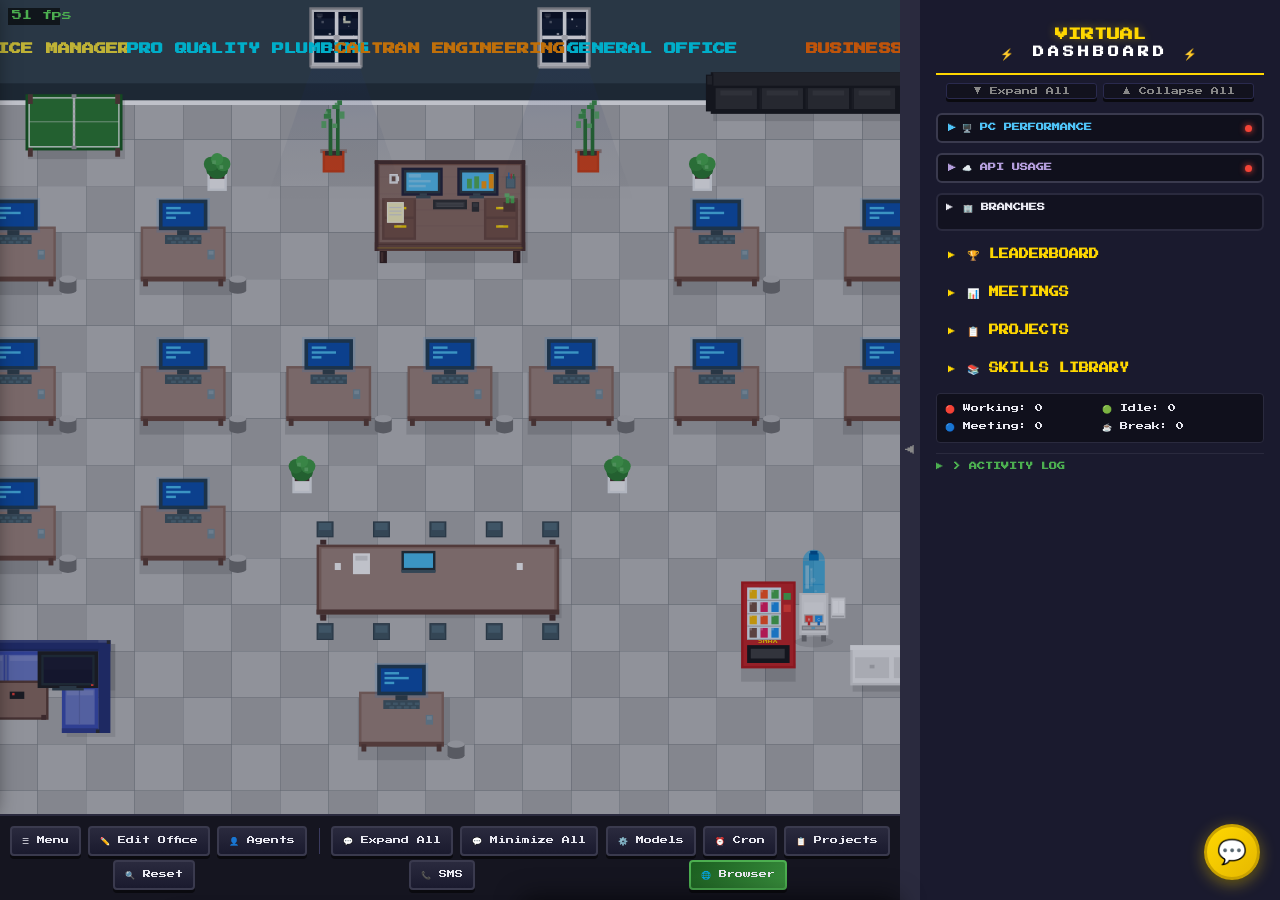
==== commit 2da73a9a: "feat: create agents across connected platforms" ====
--- a/app/index.html
+++ b/app/index.html
@@ -39,6 +39,25 @@
                             <div style="font-size:9px;color:#666;margin:4px 0 8px;">Auth token for chat & live status. Auto-read from OpenClaw config. Override to connect to a different instance.</div>
                             <button class="mm-btn mm-btn-primary" onclick="mmTestConnection()">🔍 Test Connection</button>
                             <div id="mm-conn-status"></div>
+                        </div>
+                        <!-- Hermes Connection -->
+                        <div class="mm-section">
+                            <div class="mm-section-title">⚕️ Hermes Agent Connection</div>
+                            <label class="mm-label" style="display:flex;align-items:center;gap:6px;">
+                                <input type="checkbox" id="mm-hermes-enable" checked> Auto-detect Hermes Agents
+                            </label>
+                            <div style="font-size:9px;color:#666;margin:4px 0 8px;line-height:1.4;">
+                                Connects local Hermes Agent profiles as first-class office agents. Virtual Office uses the Hermes CLI and safe status/session surfaces — not raw secrets or private memory files.
+                            </div>
+                            <div id="mm-hermes-fields" style="margin-top:8px;">
+                                <label class="mm-label">Hermes Home <span style="color:#666;font-size:9px">server-side</span></label>
+                                <input type="text" id="mm-hermes-home" class="mm-input" placeholder="/home/user/.hermes">
+                                <label class="mm-label">Hermes CLI <span style="color:#666;font-size:9px">server-side</span></label>
+                                <input type="text" id="mm-hermes-bin" class="mm-input" placeholder="/home/user/.local/bin/hermes">
+                                <div style="font-size:9px;color:#666;margin:4px 0 8px;">For Docker, mount the Hermes home/CLI into the container and use the mounted paths here.</div>
+                                <button class="mm-btn mm-btn-primary" onclick="mmTestHermes()">🔍 Test Hermes</button>
+                                <div id="mm-hermes-status"></div>
+                            </div>
                         </div>
                         <!-- Office Settings -->
                         <div class="mm-section">
@@ -736,7 +755,7 @@
         setTimeout(resizeCanvas, 320);
     }
     </script>
-    <script src="game.js?v=1"></script>
+    <script src="game.js?v=20260528-agent-platform-create"></script>
     <script src="browser-panel.js?v=0"></script>
     <script src="projects.js?v=0"></script>
     <script>
@@ -982,7 +1001,7 @@
     </script>
     <!-- marked.js v15.0.12 - bundled locally for airgapped/offline use -->
     <script src="marked.min.js"></script>
-    <script src="chat.js?v=7"></script>
+    <script src="chat.js?v=11"></script>
     <script src="sms-panel.js?v=7"></script>
     <script src="pc-monitor.js?v=0"></script>
     <script src="api-usage.js?v=0"></script>
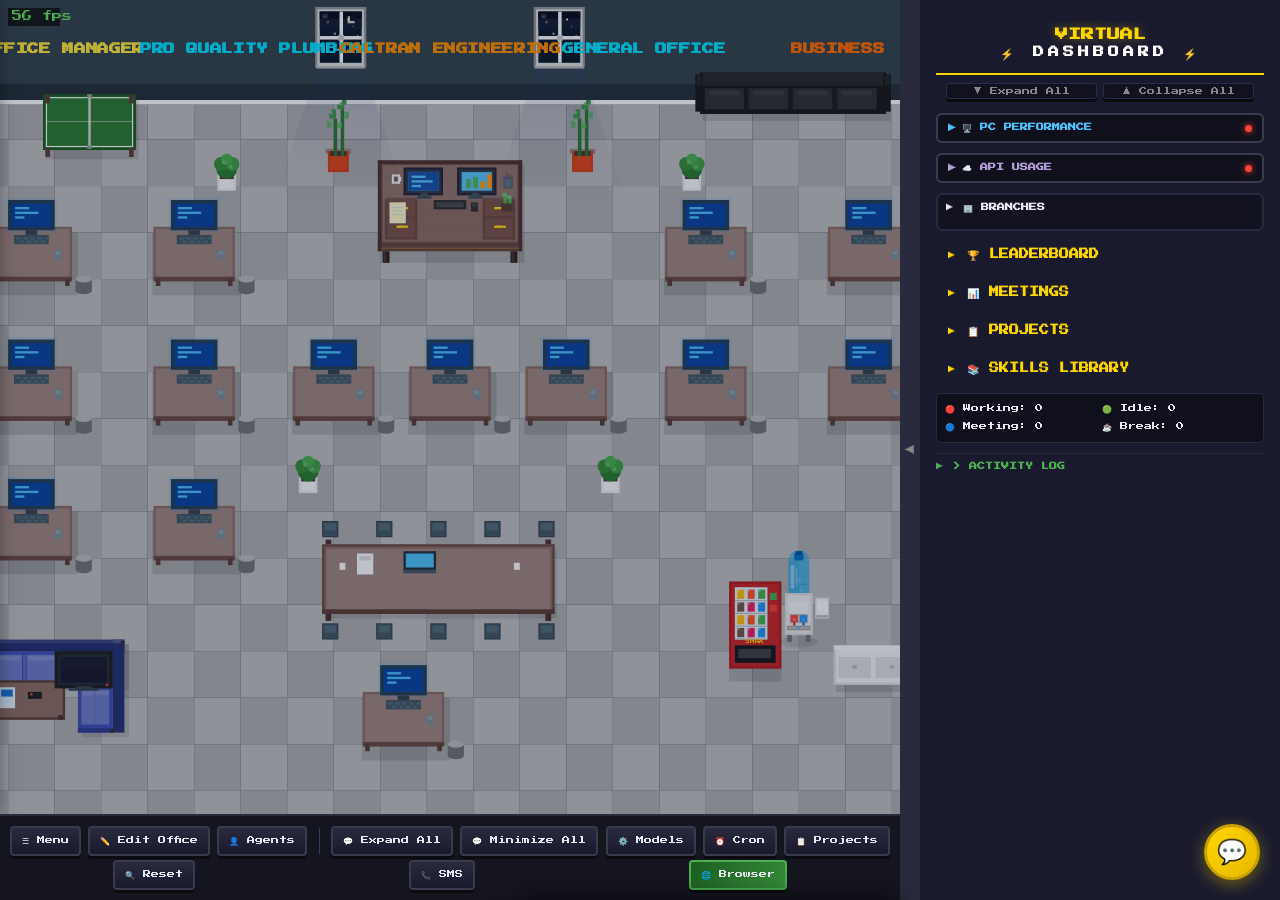
==== commit fa2aa8b9: "Add native model settings management" ====
--- a/app/index.html
+++ b/app/index.html
@@ -9,7 +9,7 @@
     <link rel="apple-touch-icon" href="icon-192.png">
     <link rel="manifest" href="manifest.json">
     <meta name="theme-color" content="#1a1a2e">
-    <link rel="stylesheet" href="style.css?v=7">
+    <link rel="stylesheet" href="style.css?v=20260608-chat-scroll-old-behavior">
     <link rel="stylesheet" href="projects.css?v=0">
     <link href="https://fonts.googleapis.com/css2?family=Press+Start+2P&display=swap" rel="stylesheet">
 </head>
@@ -54,7 +54,11 @@
                                 <input type="text" id="mm-hermes-home" class="mm-input" placeholder="/home/user/.hermes">
                                 <label class="mm-label">Hermes CLI <span style="color:#666;font-size:9px">server-side</span></label>
                                 <input type="text" id="mm-hermes-bin" class="mm-input" placeholder="/home/user/.local/bin/hermes">
-                                <div style="font-size:9px;color:#666;margin:4px 0 8px;">For Docker, mount the Hermes home/CLI into the container and use the mounted paths here.</div>
+                                <label class="mm-label">Hermes API URL <span style="color:#666;font-size:9px">native presence</span></label>
+                                <input type="text" id="mm-hermes-api-url" class="mm-input" placeholder="http://127.0.0.1:8642">
+                                <label class="mm-label">Hermes API Key <span style="color:#666;font-size:9px">server-side</span></label>
+                                <input type="password" id="mm-hermes-api-key" class="mm-input" placeholder="API_SERVER_KEY">
+                                <div style="font-size:9px;color:#666;margin:4px 0 8px;">For Docker, mount Hermes home/CLI into the container. Native live presence uses the Hermes API Server when available, with CLI fallback.</div>
                                 <button class="mm-btn mm-btn-primary" onclick="mmTestHermes()">🔍 Test Hermes</button>
                                 <div id="mm-hermes-status"></div>
                             </div>
@@ -157,7 +161,6 @@
                                 <p><b>Shortcuts:</b> Del = delete selected, Esc = cancel, click empty = deselect all</p>
                             </div>
                             <a href="/setup" class="mm-btn" style="text-align:center;display:block;text-decoration:none">🧙 Run Setup Wizard</a>
-                            <a href="/multi-chat-architecture.html" class="mm-btn" style="text-align:center;display:block;text-decoration:none">💬 Multi-Chat Architecture</a>
                         </div>
                         <!-- Save -->
                         <button class="mm-btn mm-btn-primary mm-save-all" onclick="mmSaveSettings()">💾 Save Settings</button>
@@ -402,6 +405,15 @@
                 <h3 class="bio-toggle" onclick="toggleBio('skills')">▶ SKILLS</h3>
                 <div id="modal-bio-skills" class="bio-content" style="display:none">
                     <div id="skills-list"></div>
+                    <div class="skill-workshop-panel">
+                        <div class="skill-workshop-heading">
+                            <span>Skill Workshop</span>
+                            <button type="button" onclick="refreshSkillWorkshopQueue()">Refresh</button>
+                        </div>
+                        <div id="skill-workshop-list" class="skill-workshop-list">
+                            <span style="color:#666;font-size:11px;">Loading proposals...</span>
+                        </div>
+                    </div>
                     <div class="bio-btn-row">
                         <button class="bio-edit-btn" onclick="showAddSkillForm()">➕ Add Skill</button>
                         <button class="bio-edit-btn" onclick="showLibraryPicker()">📚 Add from Library</button>
@@ -706,6 +718,38 @@
         <div id="browser-frame-container" class="browser-frame-container">
             <iframe id="browser-neko-frame" class="browser-neko-frame" tabindex="0" allow="autoplay; clipboard-read; clipboard-write; pointer-lock; keyboard-map"></iframe>
         </div>
+    </div>
+
+    <!-- Agent Workspace Window -->
+    <div id="agent-workspace-menu" class="agent-workspace-menu hidden">
+        <button id="agent-workspace-open-btn" type="button">Open agent workspace</button>
+    </div>
+    <div id="agent-workspace-panel" class="agent-workspace-panel hidden">
+        <div class="agent-workspace-resize-handle" data-resize="se"></div>
+        <div class="agent-workspace-header" id="agent-workspace-drag-handle">
+            <div class="agent-workspace-title">
+                <span id="agent-workspace-emoji">🤖</span>
+                <div>
+                    <div id="agent-workspace-name">Agent Workspace</div>
+                    <div id="agent-workspace-subtitle">Workspace</div>
+                </div>
+            </div>
+            <div class="agent-workspace-controls">
+                <button id="agent-workspace-refresh" type="button" title="Refresh">↻</button>
+                <button id="agent-workspace-maximize" type="button" title="Maximize">□</button>
+                <button id="agent-workspace-close" type="button" title="Close">&times;</button>
+            </div>
+        </div>
+        <div class="agent-workspace-tabs">
+            <button class="active" data-aw-tab="overview" type="button">Overview</button>
+            <button data-aw-tab="bulletin" type="button">Bulletin</button>
+            <button data-aw-tab="tasks" type="button">Tasks</button>
+            <button data-aw-tab="files" type="button">Files</button>
+            <button data-aw-tab="skills" type="button">Skills</button>
+            <button data-aw-tab="notes" type="button">Notes</button>
+            <button data-aw-tab="settings" type="button">Settings</button>
+        </div>
+        <div id="agent-workspace-body" class="agent-workspace-body"></div>
     </div>
 
     <script>
@@ -755,7 +799,7 @@
         setTimeout(resizeCanvas, 320);
     }
     </script>
-    <script src="game.js?v=20260528-agent-platform-create"></script>
+    <script src="game.js?v=20260608-object-queue-active-seed"></script>
     <script src="browser-panel.js?v=0"></script>
     <script src="projects.js?v=0"></script>
     <script>
@@ -898,11 +942,12 @@
         status.textContent = '';
         try {
             if (!_modelsCache) {
-                const res = await fetch('/models');
+                const res = await fetch('/api/native-models');
                 _modelsCache = await res.json();
             }
-            const data = _modelsCache;
-            const currentModel = (data.agentModels || {})[agent.statusKey] || data.defaultModel || '';
+            const nativeData = _modelsCache;
+            const data = nativeData.openclaw || {};
+            const currentModel = ((data.agents || {})[agent.statusKey] || {}).model || data.defaultModel || '';
             sel.innerHTML = '';
             const defOpt = document.createElement('option');
             defOpt.value = '';
@@ -912,6 +957,7 @@
             // Group models by provider
             const groups = {};
             for (const m of (data.models || [])) {
+                if (m.missing) continue;
                 const prov = m.provider || (m.id.includes('/') ? m.id.split('/')[0] : 'other');
                 if (!groups[prov]) groups[prov] = [];
                 groups[prov].push(m);
@@ -919,41 +965,18 @@
 
             // Provider display order and labels
             const provLabels = {
-                'anthropic': 'ANTHROPIC 🎫 OAuth',
-                'anthropic-token': 'ANTHROPIC 🎫 OAuth',
-                'anthropic-oauth': 'ANTHROPIC 🎫 OAuth',
-                'openai': 'OPENAI 🔑 API',
-                'openai-codex': 'OPENAI-CODEX 🎫 OAuth',
-                'openai-codex-oauth': 'OPENAI-CODEX 🎫 OAuth',
+                'anthropic': 'ANTHROPIC',
+                'openai': 'OPENAI',
                 'ollama': 'OLLAMA (Local)',
                 'lmstudio': 'LM STUDIO (Local)',
-                'google': 'GOOGLE'
+                'google': 'GOOGLE',
             };
 
-            // If OAuth/token variant exists, hide API group to avoid duplicate lists
-            if (groups['anthropic-token']) delete groups['anthropic'];
-            if (groups['openai-codex-oauth']) delete groups['openai-codex'];
-
-            // Merge duplicate provider groups (token/oauth variants → base oauth name)
-            const provMerge = {
-                'anthropic-token': 'anthropic-oauth',
-                'openai-codex': 'openai-codex-oauth',
-            };
-            for (const [from, to] of Object.entries(provMerge)) {
-                if (groups[from] && groups[to]) {
-                    groups[to].push(...groups[from]);
-                    delete groups[from];
-                } else if (groups[from]) {
-                    groups[to] = groups[from];
-                    delete groups[from];
-                }
-            }
-
-            const provOrder = ['anthropic', 'anthropic-oauth', 'openai', 'openai-codex-oauth', 'ollama', 'lmstudio', 'google'];
+            const provOrder = ['anthropic', 'openai', 'google', 'ollama', 'lmstudio'];
             const sortedProvs = [...new Set([...provOrder.filter(p => groups[p]), ...Object.keys(groups).filter(p => !provOrder.includes(p))])];
 
             for (const prov of sortedProvs) {
-                const provModels = groups[prov] || [];
+                const provModels = (groups[prov] || []).sort((a, b) => String(a.id || '').localeCompare(String(b.id || '')));
                 if (provModels.length === 0) continue;
                 const label = provLabels[prov] || prov.toUpperCase();
                 const grp = document.createElement('optgroup');
@@ -961,7 +984,8 @@
                 for (const m of provModels) {
                     const opt = document.createElement('option');
                     opt.value = m.id;
-                    opt.textContent = m.label || m.id;
+                    const ctx = m.contextWindow ? ' · ' + Math.round(m.contextWindow / 1000) + 'k' : '';
+                    opt.textContent = (m.name && m.name !== m.id ? m.id + ' · ' + m.name : m.id) + ctx;
                     if (m.id === currentModel) opt.selected = true;
                     grp.appendChild(opt);
                 }
@@ -982,7 +1006,7 @@
         const model = sel.value;
         status.textContent = 'Applying...';
         try {
-            const res = await fetch('/set-model', {
+            const res = await fetch('/api/native-models/openclaw/agent-model', {
                 method: 'POST',
                 headers: { 'Content-Type': 'application/json' },
                 body: JSON.stringify({ agent: agent.statusKey, model: model })
@@ -1001,7 +1025,7 @@
     </script>
     <!-- marked.js v15.0.12 - bundled locally for airgapped/offline use -->
     <script src="marked.min.js"></script>
-    <script src="chat.js?v=11"></script>
+    <script src="chat.js?v=20260609-hermes-approval-continuation-stream"></script>
     <script src="sms-panel.js?v=7"></script>
     <script src="pc-monitor.js?v=0"></script>
     <script src="api-usage.js?v=0"></script>
--- a/app/style.css
+++ b/app/style.css
@@ -183,6 +183,480 @@
     touch-action: none;
 }
 #officeCanvas:active { cursor: grabbing; }
+
+.agent-workspace-menu {
+    position: fixed;
+    z-index: 1300;
+    background: #101624;
+    border: 1px solid #ffd700;
+    border-radius: 6px;
+    padding: 6px;
+    box-shadow: 0 8px 24px rgba(0,0,0,0.55);
+}
+.agent-workspace-menu.hidden { display: none; }
+.agent-workspace-menu button {
+    border: 1px solid #3a3a5e;
+    background: #1f2a44;
+    color: #f8f8d8;
+    border-radius: 4px;
+    padding: 8px 10px;
+    font-size: 10px;
+    cursor: pointer;
+}
+.agent-workspace-menu button:hover {
+    background: #2d3b5d;
+    color: #fff;
+}
+
+.agent-workspace-panel {
+    position: fixed;
+    right: 24px;
+    top: 48px;
+    width: min(820px, calc(100vw - 48px));
+    height: min(620px, calc(100vh - 96px));
+    min-width: 360px;
+    min-height: 320px;
+    background: #111827;
+    border: 2px solid #2f405f;
+    border-radius: 8px;
+    z-index: 1250;
+    display: flex;
+    flex-direction: column;
+    box-shadow: 0 16px 60px rgba(0,0,0,0.65);
+    overflow: hidden;
+}
+.agent-workspace-panel.hidden { display: none; }
+.agent-workspace-panel.maximized {
+    left: 12px !important;
+    top: 12px !important;
+    right: auto !important;
+    width: calc(100vw - 24px) !important;
+    height: calc(100vh - 24px) !important;
+}
+.agent-workspace-header {
+    height: 52px;
+    flex-shrink: 0;
+    display: flex;
+    align-items: center;
+    justify-content: space-between;
+    gap: 12px;
+    padding: 8px 10px;
+    background: #0b1020;
+    border-bottom: 1px solid #2f405f;
+    cursor: move;
+}
+.agent-workspace-title {
+    display: flex;
+    align-items: center;
+    gap: 10px;
+    min-width: 0;
+    font-size: 11px;
+    color: #ffd700;
+}
+#agent-workspace-emoji { font-size: 22px; }
+#agent-workspace-name {
+    white-space: nowrap;
+    overflow: hidden;
+    text-overflow: ellipsis;
+    max-width: 420px;
+}
+#agent-workspace-subtitle {
+    margin-top: 4px;
+    color: #93a4bd;
+    font-family: system-ui, -apple-system, BlinkMacSystemFont, "Segoe UI", sans-serif;
+    font-size: 11px;
+}
+.agent-workspace-controls {
+    display: flex;
+    align-items: center;
+    gap: 6px;
+}
+.agent-workspace-controls button {
+    width: 28px;
+    height: 28px;
+    border: 1px solid #344664;
+    background: #172033;
+    color: #e8e8f0;
+    border-radius: 4px;
+    cursor: pointer;
+    font-size: 13px;
+}
+.agent-workspace-tabs {
+    display: flex;
+    gap: 4px;
+    padding: 8px;
+    background: #111827;
+    border-bottom: 1px solid #26364f;
+    overflow-x: auto;
+    flex-shrink: 0;
+}
+.agent-workspace-tabs button {
+    border: 1px solid #26364f;
+    background: #172033;
+    color: #aebcd1;
+    border-radius: 4px;
+    padding: 7px 9px;
+    font-size: 9px;
+    white-space: nowrap;
+    cursor: pointer;
+}
+.agent-workspace-tabs button.active {
+    border-color: #ffd700;
+    color: #ffd700;
+    background: #202844;
+}
+.agent-workspace-body {
+    flex: 1;
+    min-height: 0;
+    overflow: auto;
+    padding: 12px;
+    font-family: system-ui, -apple-system, BlinkMacSystemFont, "Segoe UI", sans-serif;
+    font-size: 13px;
+    color: #d8e0ee;
+}
+.agent-workspace-grid {
+    display: grid;
+    grid-template-columns: repeat(auto-fit, minmax(210px, 1fr));
+    gap: 10px;
+}
+.agent-workspace-wide {
+    grid-column: 1 / -1;
+}
+.agent-workspace-card {
+    border: 1px solid #27384f;
+    border-radius: 6px;
+    background: #151f31;
+    padding: 10px;
+}
+.agent-workspace-card h3 {
+    color: #ffd700;
+    font-size: 11px;
+    margin: 0 0 8px 0;
+    font-family: 'Press Start 2P', cursive;
+}
+.agent-workspace-list {
+    display: flex;
+    flex-direction: column;
+    gap: 8px;
+}
+.agent-workspace-item {
+    border: 1px solid #27384f;
+    border-radius: 6px;
+    background: #101827;
+    padding: 8px;
+    line-height: 1.45;
+}
+.agent-workspace-meta {
+    color: #93a4bd;
+    font-size: 11px;
+    margin-top: 4px;
+}
+.agent-workspace-form {
+    display: flex;
+    gap: 8px;
+    margin-bottom: 10px;
+}
+.agent-workspace-form-stack,
+.agent-workspace-settings {
+    display: flex;
+    flex-direction: column;
+    gap: 8px;
+    margin-bottom: 10px;
+}
+.agent-workspace-toolbar,
+.agent-workspace-actions,
+.agent-workspace-row {
+    display: flex;
+    gap: 8px;
+    align-items: center;
+    flex-wrap: wrap;
+    margin: 8px 0;
+}
+.agent-workspace-form input,
+.agent-workspace-form textarea,
+.agent-workspace-form select,
+.agent-workspace-settings input,
+.agent-workspace-settings select,
+.agent-workspace-settings textarea,
+.agent-workspace-editor input,
+.agent-workspace-editor textarea,
+.agent-workspace-note-editor input,
+.agent-workspace-note-editor select,
+.agent-workspace-note-editor textarea,
+.agent-workspace-toolbar select {
+    flex: 1;
+    background: #0b1020;
+    border: 1px solid #344664;
+    color: #e8e8f0;
+    border-radius: 4px;
+    padding: 8px;
+    min-width: 0;
+}
+.agent-workspace-form textarea,
+.agent-workspace-settings textarea,
+.agent-workspace-editor textarea {
+    min-height: 110px;
+    resize: vertical;
+    font-family: ui-monospace, SFMono-Regular, Menlo, Consolas, monospace;
+}
+.agent-workspace-editor textarea {
+    min-height: 280px;
+    white-space: pre;
+}
+.agent-workspace-detail {
+    margin-top: 6px;
+    color: #c7d2e5;
+    line-height: 1.45;
+}
+.agent-workspace-form button,
+.agent-workspace-item button,
+.agent-workspace-action,
+.agent-workspace-toolbar button,
+.agent-workspace-editor button,
+.agent-workspace-note-editor button {
+    border: 1px solid #3a3a5e;
+    background: #1f2a44;
+    color: #e8e8f0;
+    border-radius: 4px;
+    padding: 7px 9px;
+    cursor: pointer;
+}
+.agent-workspace-folder {
+    margin-top: 10px;
+}
+.agent-workspace-panel-heading {
+    display: flex;
+    align-items: center;
+    justify-content: space-between;
+    gap: 8px;
+    margin-bottom: 8px;
+    color: #ffd700;
+    font-size: 11px;
+    font-family: 'Press Start 2P', cursive;
+}
+.agent-workspace-panel-heading button {
+    border: 1px solid #3a3a5e;
+    background: #1f2a44;
+    color: #e8e8f0;
+    border-radius: 4px;
+    padding: 7px 9px;
+    cursor: pointer;
+    font-family: system-ui, -apple-system, BlinkMacSystemFont, "Segoe UI", sans-serif;
+    font-size: 12px;
+}
+.agent-workspace-files-shell,
+.agent-workspace-skills-shell,
+.agent-workspace-notes-app {
+    display: grid;
+    gap: 12px;
+    min-height: 100%;
+    align-items: start;
+}
+.agent-workspace-files-shell {
+    grid-template-columns: minmax(240px, 34%) minmax(340px, 1fr);
+}
+.agent-workspace-file-list-pane,
+.agent-workspace-skill-column,
+.agent-workspace-notes-folders {
+    min-height: 0;
+    overflow: auto;
+    border: 1px solid #27384f;
+    border-radius: 6px;
+    background: #101827;
+    padding: 10px;
+}
+.agent-workspace-file-tools {
+    flex-direction: column;
+}
+.agent-workspace-file-row {
+    padding: 9px;
+}
+.agent-workspace-file-open,
+.agent-workspace-note-link {
+    width: 100%;
+    border: 0;
+    background: transparent;
+    color: #d8e0ee;
+    text-align: left;
+    cursor: pointer;
+    padding: 0;
+}
+.agent-workspace-file-open:hover,
+.agent-workspace-note-link:hover {
+    color: #ffd700;
+}
+.agent-workspace-file-editor-pane,
+.agent-workspace-skill-editor,
+.agent-workspace-note-editor {
+    min-width: 0;
+    min-height: 0;
+    border: 1px solid #27384f;
+    border-radius: 6px;
+    background: #0d1422;
+    padding: 10px;
+}
+.agent-workspace-file-editor-pane,
+.agent-workspace-skill-editor {
+    height: min(650px, calc(100vh - 210px));
+    position: sticky;
+    top: 0;
+}
+.agent-workspace-note-editor {
+    min-height: min(650px, calc(100vh - 210px));
+}
+.agent-workspace-editor,
+.agent-workspace-note-editor form {
+    display: flex;
+    flex-direction: column;
+    gap: 8px;
+    height: 100%;
+    min-height: 0;
+}
+.agent-workspace-editor-header,
+.agent-workspace-note-title-row,
+.agent-workspace-settings-footer {
+    display: flex;
+    gap: 8px;
+    align-items: center;
+}
+.agent-workspace-editor-header input,
+.agent-workspace-note-title-row input {
+    min-width: 0;
+}
+.agent-workspace-file-editor-pane textarea,
+.agent-workspace-skill-editor textarea,
+.agent-workspace-note-editor textarea {
+    flex: 1 1 auto;
+    min-height: 440px;
+    resize: both;
+}
+.agent-workspace-skills-shell {
+    grid-template-columns: minmax(210px, 24%) minmax(230px, 26%) minmax(360px, 1fr);
+}
+.agent-workspace-notes-app {
+    grid-template-columns: minmax(230px, 28%) minmax(420px, 1fr);
+}
+.agent-workspace-notes-folders {
+    display: flex;
+    flex-direction: column;
+    gap: 10px;
+}
+.agent-workspace-notes-folders > button {
+    border: 1px solid #3a3a5e;
+    background: #1f2a44;
+    color: #e8e8f0;
+    border-radius: 4px;
+    padding: 8px;
+    cursor: pointer;
+}
+.agent-workspace-note-folder-title {
+    color: #ffd700;
+    font-size: 12px;
+    margin: 8px 0 5px;
+}
+.agent-workspace-note-link {
+    display: grid;
+    gap: 2px;
+    padding: 8px;
+    border-radius: 4px;
+}
+.agent-workspace-note-link.active {
+    background: #1f2a44;
+    color: #ffd700;
+}
+.agent-workspace-note-link small {
+    color: #93a4bd;
+}
+.agent-workspace-settings-polished {
+    gap: 12px;
+}
+.agent-workspace-settings-section {
+    border: 1px solid #27384f;
+    border-radius: 6px;
+    background: #101827;
+    padding: 12px;
+}
+.agent-workspace-settings-section h3 {
+    color: #ffd700;
+    font-size: 11px;
+    margin: 0 0 10px 0;
+    font-family: 'Press Start 2P', cursive;
+}
+.agent-workspace-settings-grid {
+    display: grid;
+    grid-template-columns: repeat(auto-fit, minmax(170px, 1fr));
+    gap: 10px;
+}
+.agent-workspace-settings-grid label {
+    display: flex;
+    flex-direction: column;
+    gap: 5px;
+    color: #93a4bd;
+    font-size: 12px;
+}
+.agent-workspace-settings-grid .agent-workspace-checkbox {
+    flex-direction: row;
+    align-items: center;
+    min-height: 36px;
+}
+.agent-workspace-settings-span {
+    grid-column: span 2;
+}
+.agent-workspace-settings-section textarea {
+    min-height: 220px;
+}
+.agent-workspace-activity-item {
+    max-height: 220px;
+    overflow: auto;
+}
+.agent-workspace-resize-handle {
+    position: absolute;
+    right: 0;
+    bottom: 0;
+    width: 18px;
+    height: 18px;
+    cursor: nwse-resize;
+    z-index: 2;
+}
+.agent-workspace-empty {
+    color: #93a4bd;
+    padding: 12px;
+    text-align: center;
+}
+
+@media (max-width: 720px) {
+    .agent-workspace-panel {
+        left: 0 !important;
+        top: 0 !important;
+        right: auto !important;
+        width: 100vw !important;
+        height: 100vh !important;
+        min-width: 0;
+        min-height: 0;
+        border-radius: 0;
+    }
+    .agent-workspace-header {
+        height: 58px;
+        cursor: default;
+    }
+    #agent-workspace-name { max-width: 220px; }
+    .agent-workspace-body { padding: 10px; }
+    .agent-workspace-form { flex-direction: column; }
+    .agent-workspace-files-shell,
+    .agent-workspace-skills-shell,
+    .agent-workspace-notes-app {
+        grid-template-columns: 1fr;
+    }
+    .agent-workspace-file-editor-pane textarea,
+    .agent-workspace-skill-editor textarea,
+    .agent-workspace-note-editor textarea {
+        min-height: 320px;
+    }
+    .agent-workspace-settings-span {
+        grid-column: auto;
+    }
+    .agent-workspace-resize-handle { display: none; }
+}
 
 /* Toolbar - always visible below canvas */
 .toolbar {
@@ -1814,7 +2288,7 @@
 /* Skills section */
 .skill-row {
     display: flex;
-    align-items: center;
+    align-items: flex-start;
     justify-content: space-between;
     padding: 4px 6px;
     margin: 2px 0;
@@ -1830,9 +2304,12 @@
 }
 .skill-row-btns {
     display: flex;
+    flex-wrap: wrap;
+    justify-content: flex-end;
     gap: 4px;
     margin-left: 8px;
     flex-shrink: 0;
+    max-width: 190px;
 }
 .skill-row-btns button {
     background: none;
@@ -1845,6 +2322,108 @@
 }
 .skill-row-btns button:hover {
     border-color: #ffd700;
+}
+.skill-workshop-panel {
+    margin: 8px 0;
+    padding: 8px;
+    border: 1px solid #333;
+    background: #141427;
+    border-radius: 4px;
+}
+.skill-workshop-heading {
+    display: flex;
+    align-items: center;
+    justify-content: space-between;
+    gap: 8px;
+    color: #ffd700;
+    font-size: 11px;
+    margin-bottom: 6px;
+}
+.skill-workshop-heading button,
+.skill-workshop-actions button {
+    background: #1f2a44;
+    border: 1px solid #3a3a5e;
+    color: #e8e8f0;
+    border-radius: 3px;
+    padding: 4px 6px;
+    cursor: pointer;
+    font-size: 10px;
+}
+.skill-workshop-list {
+    display: flex;
+    flex-direction: column;
+    gap: 6px;
+    max-height: 220px;
+    overflow-y: auto;
+}
+.agent-workspace-workshop-list {
+    margin-bottom: 10px;
+}
+.skill-workshop-row {
+    border: 1px solid #333;
+    background: #1a1a2e;
+    border-radius: 4px;
+    padding: 7px;
+}
+.skill-workshop-main b {
+    color: #e8e8f0;
+    font-size: 11px;
+}
+.skill-workshop-meta,
+.skill-workshop-status,
+.skill-workshop-empty,
+.skill-workshop-error {
+    color: #888;
+    font-size: 10px;
+    line-height: 1.35;
+    margin-top: 3px;
+}
+.skill-workshop-status {
+    color: #ffd700;
+}
+.skill-workshop-error {
+    color: #ff7777;
+}
+.skill-workshop-actions {
+    display: flex;
+    flex-wrap: wrap;
+    gap: 4px;
+    margin-top: 6px;
+}
+.skill-workshop-review-head {
+    display: flex;
+    flex-wrap: wrap;
+    gap: 8px;
+    padding: 12px 14px 8px 14px;
+    color: #ddd;
+    font-size: 12px;
+}
+.skill-workshop-review-head span {
+    color: #aaa;
+}
+.skill-workshop-review-head .skill-workshop-review-mode {
+    color: #80cbc4;
+}
+.skill-workshop-review-textarea {
+    width: calc(100% - 28px);
+    min-height: 320px;
+    margin: 0 14px 12px 14px;
+    box-sizing: border-box;
+    background: #0f0f1f;
+    border: 1px solid #333;
+    color: #e8e8f0;
+    border-radius: 4px;
+    padding: 10px;
+    font-family: monospace;
+    font-size: 12px;
+    line-height: 1.4;
+}
+.skill-workshop-review-textarea.is-readonly {
+    background: #111827;
+    color: #d6d6dc;
+}
+.skill-workshop-review-textarea.is-editing {
+    border-color: #80cbc4;
 }
 .skill-form-input {
     width: 100%;
@@ -2008,43 +2587,111 @@
 
 .chat-tool-msg { justify-content: flex-start; }
 .chat-tool-call {
-    max-width: 85%;
-    width: 85%;
-    margin: 2px 0;
-    border: 1px solid rgba(255,215,0,0.22);
-    border-radius: 10px;
-    background: rgba(255,255,255,0.055);
+    max-width: 88%;
+    width: 88%;
+    margin: 3px 0;
+    border: 1px solid rgba(255,255,255,0.10);
+    border-left: 3px solid rgba(255,215,0,0.42);
+    border-radius: 8px;
+    background: linear-gradient(180deg, rgba(255,255,255,0.07), rgba(255,255,255,0.035));
     color: var(--ui-text);
     font-family: -apple-system, BlinkMacSystemFont, 'Segoe UI', Roboto, sans-serif;
     overflow: hidden;
-}
-.chat-tool-call.running { border-color: rgba(255,215,0,0.42); box-shadow: 0 0 0 1px rgba(255,215,0,0.06) inset; }
-.chat-tool-call.done { border-color: rgba(76,175,80,0.34); }
-.chat-tool-call.error { border-color: rgba(244,67,54,0.48); }
+    animation: hermes-card-in 220ms cubic-bezier(.2,.7,.2,1) both;
+    transition: border-color .18s ease, background .18s ease, box-shadow .18s ease, transform .18s ease;
+}
+.chat-tool-call:hover { border-color: rgba(255,255,255,0.18); background: linear-gradient(180deg, rgba(255,255,255,0.095), rgba(255,255,255,0.045)); }
+.chat-tool-call.running {
+    border-left-color: #ffd54f;
+    box-shadow: 0 0 0 1px rgba(255,215,0,0.06) inset, 0 0 18px rgba(255,213,79,0.05);
+    position: relative;
+}
+.chat-tool-call.running::after {
+    content: "";
+    position: absolute;
+    inset: 0;
+    pointer-events: none;
+    background: linear-gradient(110deg, transparent 0%, rgba(255,255,255,0.08) 42%, transparent 64%);
+    transform: translateX(-100%);
+    animation: hermes-tool-shimmer 1.8s ease-in-out infinite;
+}
+.chat-tool-call.done { border-left-color: #81c784; }
+.chat-tool-call.error { border-left-color: #ef9a9a; border-color: rgba(244,67,54,0.36); }
+.chat-tool-call.status-changed { animation: hermes-card-settle 700ms cubic-bezier(.2,.7,.2,1) both; }
 .chat-tool-summary {
     display: flex;
     align-items: center;
-    gap: 7px;
-    padding: 7px 10px;
+    gap: 8px;
+    padding: 6px 10px;
     cursor: pointer;
     list-style: none;
     font-size: 12px;
+    min-height: 31px;
 }
 .chat-tool-summary::-webkit-details-marker { display: none; }
-.chat-tool-title { flex: 1; min-width: 0; overflow: hidden; text-overflow: ellipsis; white-space: nowrap; }
+.chat-tool-running-dot {
+    width: 7px;
+    height: 7px;
+    border-radius: 50%;
+    flex: 0 0 7px;
+    background: rgba(255,255,255,0.22);
+}
+.chat-tool-call.running .chat-tool-running-dot {
+    background: #ffd54f;
+    animation: hermes-running-dot 1.15s ease-in-out infinite;
+}
+.chat-tool-call.done .chat-tool-running-dot { background: #81c784; }
+.chat-tool-call.error .chat-tool-running-dot { background: #ef9a9a; }
+.chat-tool-icon { width: 16px; text-align: center; opacity: 0.78; flex-shrink: 0; }
+.chat-tool-name {
+    flex: 0 0 auto;
+    max-width: 38%;
+    overflow: hidden;
+    text-overflow: ellipsis;
+    white-space: nowrap;
+    color: rgba(255,255,255,0.78);
+    font-family: ui-monospace, SFMono-Regular, Menlo, Monaco, Consolas, monospace;
+    font-size: 11px;
+    font-weight: 700;
+}
+.chat-tool-preview {
+    flex: 1;
+    min-width: 0;
+    overflow: hidden;
+    text-overflow: ellipsis;
+    white-space: nowrap;
+    color: rgba(255,255,255,0.48);
+    font-size: 11px;
+}
+.chat-tool-toggle {
+    font-size: 10px;
+    color: rgba(255,255,255,0.42);
+    display: inline-flex;
+    align-items: center;
+    justify-content: center;
+    transform-origin: center;
+    transition: transform .18s ease, color .18s ease;
+}
+.chat-tool-call[open] .chat-tool-toggle,
+.chat-thinking-card[open] .chat-tool-toggle { transform: rotate(90deg); color: rgba(255,224,130,0.9); }
 .chat-tool-state {
     font-size: 9px;
     text-transform: uppercase;
-    letter-spacing: 0.06em;
+    letter-spacing: 0.04em;
     opacity: 0.75;
-    padding: 2px 5px;
+    padding: 2px 6px;
     border-radius: 999px;
     background: rgba(255,255,255,0.08);
+    flex-shrink: 0;
 }
 .chat-tool-call.running .chat-tool-state { color: #ffd54f; }
 .chat-tool-call.done .chat-tool-state { color: #81c784; }
 .chat-tool-call.error .chat-tool-state { color: #ef9a9a; }
-.chat-tool-body { border-top: 1px solid rgba(255,255,255,0.08); padding: 8px 10px 10px; }
+.chat-tool-body {
+    border-top: 1px solid rgba(255,255,255,0.08);
+    padding: 8px 10px 10px;
+    animation: hermes-detail-open 180ms ease both;
+}
 .chat-tool-section + .chat-tool-section { margin-top: 8px; }
 .chat-tool-section-label { font-size: 10px; opacity: 0.65; margin-bottom: 3px; font-weight: 700; }
 .chat-tool-section pre {
@@ -2058,6 +2705,199 @@
     padding: 7px;
     font-size: 11px;
     line-height: 1.35;
+}
+
+.chat-thinking-card {
+    margin: 3px 0 8px;
+    border: 1px solid rgba(255,215,0,0.24);
+    border-radius: 8px;
+    background: linear-gradient(180deg, rgba(255,215,0,0.09), rgba(255,255,255,0.035));
+    overflow: hidden;
+    animation: hermes-card-in 220ms cubic-bezier(.2,.7,.2,1) both;
+}
+.chat-thinking-summary {
+    display: flex;
+    align-items: center;
+    gap: 7px;
+    padding: 6px 10px;
+    cursor: pointer;
+    list-style: none;
+    font-size: 12px;
+}
+.chat-thinking-summary::-webkit-details-marker { display: none; }
+.chat-thinking-title { flex: 1; min-width: 0; font-weight: 700; color: #ffe082; }
+.chat-thinking-body {
+    border-top: 1px solid rgba(255,255,255,0.08);
+    padding: 8px 10px 10px;
+    animation: hermes-detail-open 180ms ease both;
+}
+.chat-thinking-body pre {
+    margin: 0;
+    max-height: 180px;
+    overflow: auto;
+    white-space: pre-wrap;
+    word-break: break-word;
+    color: var(--ui-text);
+    font-size: 11px;
+    line-height: 1.35;
+}
+
+.chat-approval-card .approval-reason {
+    color: #e8e8f0;
+    margin-bottom: 8px;
+    font-size: 13px;
+    padding: 10px 14px 0;
+}
+.chat-approval-card .approval-reason code {
+    color: #90caf9;
+    font-family: monospace;
+}
+.chat-approval-card .approval-btns {
+    display: flex;
+    gap: 8px;
+    padding: 0 14px 10px;
+}
+.chat-approval-card .approval-btns button {
+    padding: 5px 14px;
+    border-radius: 4px;
+    border: none;
+    cursor: pointer;
+    font-size: 12px;
+}
+.chat-approval-card .approval-allow { background: #2e7d32; color: #fff; }
+.chat-approval-card .approval-deny  { background: #4a0000; color: #fff; }
+.chat-approval-card {
+    margin: 4px 0 9px;
+    border: 1px solid rgba(255,193,7,0.34);
+    border-left: 3px solid #ffc107;
+    border-radius: 8px;
+    background: linear-gradient(180deg, rgba(255,193,7,0.12), rgba(255,255,255,0.045));
+    overflow: hidden;
+    animation: hermes-card-in 220ms cubic-bezier(.2,.7,.2,1) both;
+}
+.chat-approval-card.approved {
+    border-color: rgba(129,199,132,0.34);
+    border-left-color: #81c784;
+    background: linear-gradient(180deg, rgba(129,199,132,0.11), rgba(255,255,255,0.035));
+}
+.chat-approval-card.denied {
+    border-color: rgba(239,154,154,0.42);
+    border-left-color: #ef9a9a;
+    background: linear-gradient(180deg, rgba(239,154,154,0.12), rgba(255,255,255,0.035));
+}
+.chat-approval-card.responding {
+    opacity: .8;
+}
+.chat-approval-header {
+    display: flex;
+    align-items: center;
+    gap: 8px;
+    padding: 7px 10px;
+}
+.chat-approval-icon {
+    width: 18px;
+    height: 18px;
+    border-radius: 50%;
+    display: inline-flex;
+    align-items: center;
+    justify-content: center;
+    background: rgba(255,193,7,0.18);
+    color: #ffe082;
+    font-weight: 800;
+    font-size: 12px;
+    flex-shrink: 0;
+    animation: hermes-running-dot 1.4s ease-in-out infinite;
+}
+.chat-approval-card.approved .chat-approval-icon,
+.chat-approval-card.denied .chat-approval-icon { animation: none; }
+.chat-approval-card.approved .chat-approval-icon { background: rgba(129,199,132,0.16); color: #a5d6a7; }
+.chat-approval-card.denied .chat-approval-icon { background: rgba(239,154,154,0.16); color: #ef9a9a; }
+.chat-approval-title {
+    flex: 1;
+    min-width: 0;
+    color: #ffe082;
+    font-weight: 700;
+    font-size: 12px;
+}
+.chat-approval-status {
+    font-size: 9px;
+    text-transform: uppercase;
+    letter-spacing: .04em;
+    color: #ffd54f;
+    background: rgba(255,255,255,0.08);
+    border-radius: 999px;
+    padding: 2px 6px;
+}
+.chat-approval-desc {
+    padding: 0 10px 7px;
+    color: rgba(255,255,255,0.72);
+    font-size: 11px;
+    line-height: 1.35;
+}
+.chat-approval-command {
+    margin: 0 10px 9px;
+    max-height: 120px;
+    overflow: auto;
+    white-space: pre-wrap;
+    word-break: break-word;
+    background: rgba(0,0,0,0.30);
+    border: 1px solid rgba(255,255,255,0.08);
+    border-radius: 6px;
+    padding: 7px;
+    color: rgba(255,255,255,0.82);
+    font-size: 11px;
+    line-height: 1.35;
+}
+.chat-approval-actions {
+    display: flex;
+    gap: 8px;
+    padding: 0 10px 10px;
+}
+.chat-approval-btn {
+    border: 1px solid rgba(255,255,255,0.14);
+    border-radius: 6px;
+    background: rgba(255,255,255,0.07);
+    color: rgba(255,255,255,0.82);
+    font-size: 11px;
+    font-weight: 700;
+    padding: 6px 9px;
+    cursor: pointer;
+}
+.chat-approval-btn:hover:not(:disabled) {
+    background: rgba(255,255,255,0.12);
+    border-color: rgba(255,255,255,0.24);
+}
+.chat-approval-btn.primary {
+    background: rgba(255,193,7,0.20);
+    border-color: rgba(255,193,7,0.38);
+    color: #ffe082;
+}
+.chat-approval-btn:disabled {
+    opacity: .55;
+    cursor: default;
+}
+
+@keyframes hermes-card-in {
+    from { opacity: 0; transform: translateY(5px) scale(0.99); }
+    to { opacity: 1; transform: translateY(0) scale(1); }
+}
+@keyframes hermes-card-settle {
+    0% { transform: translateY(0); box-shadow: 0 0 0 rgba(129,199,132,0); }
+    32% { transform: translateY(-1px); box-shadow: 0 0 18px rgba(129,199,132,0.18); }
+    100% { transform: translateY(0); box-shadow: 0 0 0 rgba(129,199,132,0); }
+}
+@keyframes hermes-detail-open {
+    from { opacity: 0; transform: translateY(-4px); }
+    to { opacity: 1; transform: translateY(0); }
+}
+@keyframes hermes-running-dot {
+    0%, 100% { opacity: .45; transform: scale(.78); box-shadow: 0 0 0 0 rgba(255,213,79,.18); }
+    45% { opacity: 1; transform: scale(1.1); box-shadow: 0 0 0 5px rgba(255,213,79,0); }
+}
+@keyframes hermes-tool-shimmer {
+    0% { transform: translateX(-100%); opacity: 0; }
+    35% { opacity: .8; }
+    100% { transform: translateX(100%); opacity: 0; }
 }
 
 .chat-bubble a {
@@ -2336,6 +3176,60 @@
     .chat-stop-btn {
         width: 34px;
         height: 34px;
+    }
+
+    .chat-approval-card {
+        margin: 3px 0 7px;
+        border-radius: 7px;
+    }
+
+    .chat-approval-header {
+        gap: 6px;
+        padding: 6px 8px;
+    }
+
+    .chat-approval-icon {
+        width: 16px;
+        height: 16px;
+        font-size: 10px;
+    }
+
+    .chat-approval-title {
+        font-size: 11px;
+    }
+
+    .chat-approval-status {
+        font-size: 8px;
+        padding: 1px 5px;
+    }
+
+    .chat-approval-desc {
+        padding: 0 8px 5px;
+        font-size: 10px;
+        line-height: 1.3;
+    }
+
+    .chat-approval-command {
+        margin: 0 8px 7px;
+        max-height: 76px;
+        padding: 5px;
+        font-size: 10px;
+        line-height: 1.3;
+    }
+
+    .chat-approval-actions {
+        gap: 6px;
+        padding: 0 8px 8px;
+        justify-content: flex-end;
+    }
+
+    .chat-approval-btn {
+        min-height: 28px;
+        padding: 4px 7px;
+        border-radius: 5px;
+        font-size: 10px;
+        line-height: 1.15;
+        white-space: nowrap;
     }
 }
 /* --- SMS responsive --- */
@@ -2479,6 +3373,7 @@
   color: #888;
   font-style: italic;
   opacity: 0.8;
+  animation: hermes-activity-in 260ms ease both;
 }
 .activity-text {
   flex: 1;
@@ -2491,6 +3386,11 @@
   color: #aaa;
   font-size: 9px;
   flex-shrink: 0;
+}
+
+@keyframes hermes-activity-in {
+  from { opacity: 0; transform: translateY(4px); }
+  to { opacity: .8; transform: translateY(0); }
 }
 
 /* === BROWSER PANEL === */
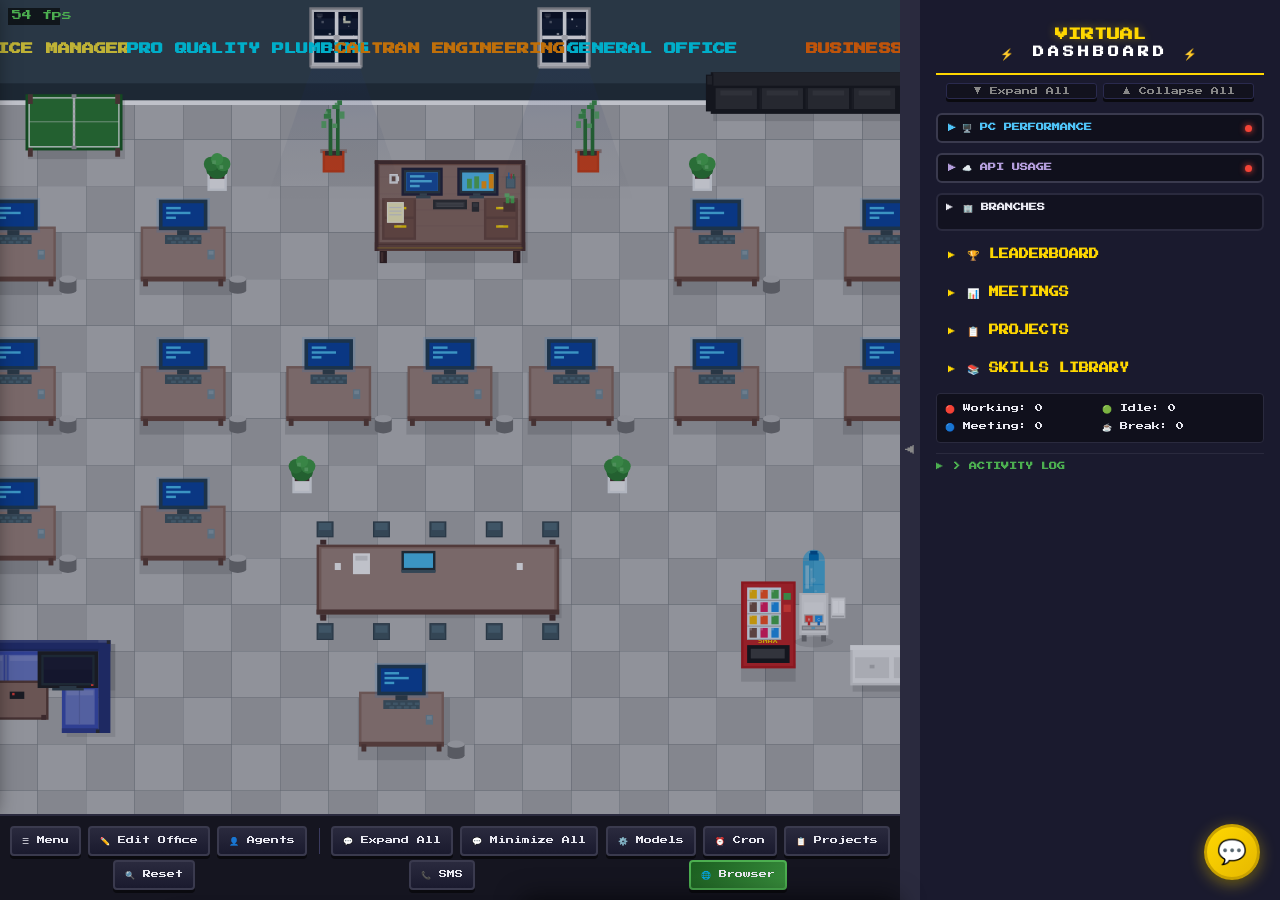
==== commit dda0aef1: "Merge origin/main into codex_agent - chat.js: combine isHermes var with isCodexSelected() check - se" ====
--- a/app/index.html
+++ b/app/index.html
@@ -1025,10 +1025,10 @@
     </script>
     <!-- marked.js v15.0.12 - bundled locally for airgapped/offline use -->
     <script src="marked.min.js"></script>
-    <script src="chat.js?v=20260609-hermes-approval-continuation-stream"></script>
+    <script src="chat.js?v=20260612-chat-agent-persistence"></script>
     <script src="sms-panel.js?v=7"></script>
     <script src="pc-monitor.js?v=0"></script>
-    <script src="api-usage.js?v=0"></script>
+    <script src="api-usage.js?v=20260610-native-usage"></script>
     <script>
     // License check — demo watermark + feature gates
     (function() {
--- a/app/style.css
+++ b/app/style.css
@@ -1,4 +1,4 @@
-/* Virtual Office - GBA Pixel Art Style */
+/* Virtual Office - 2D Style */
 
 /* ─── MAIN MENU PANEL ──────────────────────────── */
 .main-menu-panel {
--- a/app/projects.css
+++ b/app/projects.css
@@ -0,0 +1,1638 @@
+/* ================================================================
+   Projects Feature — Virtual Office
+   Dark theme matching #1a1a2e / #ffd700 palette
+   ================================================================ */
+
+/* ── MODAL CONTAINER ────────────────────────────────────────── */
+.projects-modal-content {
+    width: 98vw;
+    max-width: 1400px;
+    height: 92vh;
+    max-height: 92vh;
+    display: flex;
+    flex-direction: column;
+    padding: 0;
+    overflow: hidden;
+    background: #1a1a2e;
+    font-family: -apple-system, BlinkMacSystemFont, 'Segoe UI', Roboto, sans-serif;
+    font-size: 13px;
+    line-height: 1.5;
+}
+.projects-modal-content *,
+#projectsModal .proj-detail-panel,
+#projectsModal .proj-detail-panel *,
+#projectsModal .proj-form-modal,
+#projectsModal .proj-form-modal * {
+    font-family: inherit;
+}
+.projects-modal-content h2 {
+    font-family: -apple-system, BlinkMacSystemFont, 'Segoe UI', Roboto, sans-serif;
+    font-weight: 700;
+}
+.projects-modal-content input,
+.projects-modal-content select,
+.projects-modal-content textarea,
+.projects-modal-content button {
+    font-family: -apple-system, BlinkMacSystemFont, 'Segoe UI', Roboto, sans-serif;
+}
+
+/* ── MODAL HEADER OVERRIDE ───────────────────────────────────── */
+#projectsModal .modal-header {
+    font-family: -apple-system, BlinkMacSystemFont, 'Segoe UI', Roboto, sans-serif;
+}
+#projectsModal .modal-header h2 {
+    font-family: -apple-system, BlinkMacSystemFont, 'Segoe UI', Roboto, sans-serif;
+    font-weight: 700;
+    font-size: 16px;
+}
+
+/* ── TOOLBAR ────────────────────────────────────────────────── */
+.proj-toolbar {
+    display: flex;
+    align-items: center;
+    gap: 8px;
+    padding: 10px 16px;
+    background: #0d0d1e;
+    border-bottom: 2px solid #ffd700;
+    flex-shrink: 0;
+    flex-wrap: wrap;
+}
+.proj-toolbar-title {
+    font-family: -apple-system, BlinkMacSystemFont, 'Segoe UI', Roboto, sans-serif; font-weight: 700;
+    font-size: 14px;
+    color: #ffd700;
+    margin-right: 8px;
+}
+.proj-btn {
+    padding: 6px 14px;
+    background: #2a2a4e;
+    border: 1px solid #3a3a5e;
+    border-radius: 4px;
+    color: #ccc;
+    font-size: 13px;
+    cursor: pointer;
+    transition: all 0.15s;
+    white-space: nowrap;
+}
+.proj-btn:hover { background: #3a3a5e; color: #fff; }
+.proj-btn-primary { background: #1b4f1b; border-color: #4caf50; color: #81c784; }
+.proj-btn-primary:hover { background: #2e7d32; color: #a5d6a7; }
+.proj-btn-gold { background: #3a2e00; border-color: #ffd700; color: #ffd700; }
+.proj-btn-gold:hover { background: #4a3a00; }
+.proj-btn-danger { background: #4a1515; border-color: #f44336; color: #ef9a9a; }
+.proj-btn-danger:hover { background: #6a1b1b; }
+.proj-btn-sm { padding: 4px 8px; font-size: 10px; }
+.proj-btn-icon { padding: 4px 8px; font-size: 13px; background: transparent; border-color: transparent; }
+.proj-btn-icon:hover { background: rgba(255,255,255,0.08); border-color: #3a3a5e; }
+.proj-search {
+    flex: 1;
+    min-width: 140px;
+    padding: 6px 10px;
+    background: #0d0d1e;
+    border: 1px solid #2a2a4e;
+    border-radius: 4px;
+    color: #e8e8f0;
+    font-size: 12px;
+}
+.proj-search:focus { border-color: #ffd700; outline: none; }
+.proj-filter-row {
+    display: flex;
+    gap: 6px;
+    align-items: center;
+    flex-wrap: wrap;
+}
+.proj-select {
+    padding: 5px 10px;
+    background: #0d0d1e;
+    border: 1px solid #2a2a4e;
+    border-radius: 4px;
+    color: #ccc;
+    font-size: 13px;
+    cursor: pointer;
+}
+.proj-select:focus { border-color: #ffd700; outline: none; }
+
+/* ── BREADCRUMB / BACK NAV ───────────────────────────────────── */
+.proj-breadcrumb {
+    display: flex;
+    align-items: center;
+    gap: 8px;
+    padding: 8px 16px;
+    background: #0d0d1e;
+    border-bottom: 1px solid #2a2a4e;
+    font-size: 11px;
+    color: #888;
+    flex-shrink: 0;
+}
+.proj-breadcrumb-link {
+    color: #ffd700;
+    cursor: pointer;
+    text-decoration: none;
+}
+.proj-breadcrumb-link:hover { text-decoration: underline; }
+.proj-breadcrumb-sep { color: #555; }
+
+/* ── PROJECTS LIST VIEW ─────────────────────────────────────── */
+.proj-list-body {
+    flex: 1;
+    overflow-y: auto;
+    padding: 16px;
+}
+.proj-list-body::-webkit-scrollbar { width: 6px; }
+.proj-list-body::-webkit-scrollbar-track { background: #1a1a2e; }
+.proj-list-body::-webkit-scrollbar-thumb { background: #2a2a4e; border-radius: 3px; }
+
+.proj-grid {
+    display: grid;
+    grid-template-columns: repeat(auto-fill, minmax(300px, 1fr));
+    gap: 14px;
+}
+.proj-card {
+    background: #12122a;
+    border: 1px solid #2a2a4e;
+    border-radius: 8px;
+    padding: 14px;
+    cursor: pointer;
+    transition: all 0.2s;
+    position: relative;
+}
+.proj-card:hover { border-color: #ffd700; transform: translateY(-2px); box-shadow: 0 6px 20px rgba(0,0,0,0.4); }
+.proj-card-header {
+    display: flex;
+    justify-content: space-between;
+    align-items: flex-start;
+    margin-bottom: 8px;
+    gap: 8px;
+}
+.proj-card-title {
+    font-size: 15px;
+    font-weight: 700;
+    color: #e8e8f0;
+    word-break: break-word;
+    flex: 1;
+    letter-spacing: 0.01em;
+}
+.proj-card-actions {
+    display: flex;
+    gap: 4px;
+    opacity: 0;
+    transition: opacity 0.2s;
+}
+.proj-card:hover .proj-card-actions { opacity: 1; }
+.proj-card-desc {
+    font-size: 13px;
+    color: #999;
+    margin-bottom: 10px;
+    overflow: hidden;
+    display: -webkit-box;
+    -webkit-line-clamp: 2;
+    -webkit-box-orient: vertical;
+    line-height: 1.5;
+}
+.proj-card-meta {
+    display: flex;
+    flex-wrap: wrap;
+    gap: 6px;
+    margin-bottom: 10px;
+    align-items: center;
+}
+.proj-progress-row {
+    display: flex;
+    align-items: center;
+    gap: 8px;
+    margin-bottom: 8px;
+}
+.proj-progress-track {
+    flex: 1;
+    height: 5px;
+    background: #2a2a4e;
+    border-radius: 3px;
+    overflow: hidden;
+}
+.proj-progress-bar {
+    height: 100%;
+    background: linear-gradient(90deg, #ffd700, #ffed4e);
+    border-radius: 3px;
+    transition: width 0.3s;
+}
+.proj-progress-label {
+    font-size: 10px;
+    color: #888;
+    white-space: nowrap;
+}
+.proj-empty {
+    grid-column: 1 / -1;
+    text-align: center;
+    padding: 60px 20px;
+    color: #555;
+}
+.proj-empty-icon { font-size: 48px; margin-bottom: 16px; }
+.proj-empty-title { font-family: -apple-system, BlinkMacSystemFont, 'Segoe UI', Roboto, sans-serif; font-weight: 700; font-size: 14px; color: #666; margin-bottom: 12px; }
+.proj-empty-text { font-size: 12px; color: #555; }
+
+/* ── STATUS / PRIORITY BADGES ───────────────────────────────── */
+.proj-badge {
+    display: inline-flex;
+    align-items: center;
+    padding: 2px 8px;
+    border-radius: 12px;
+    font-size: 10px;
+    font-weight: 600;
+    border: 1px solid transparent;
+}
+.badge-active    { background: rgba(25,135,84,0.2);  border-color: #198754; color: #51cf66; }
+.badge-paused    { background: rgba(253,126,20,0.2); border-color: #fd7e14; color: #fd7e14; }
+.badge-completed { background: rgba(13,110,253,0.2); border-color: #0d6efd; color: #74c0fc; }
+.badge-archived  { background: rgba(108,117,125,0.2);border-color: #6c757d; color: #adb5bd; }
+.badge-critical  { background: rgba(220,53,69,0.2);  border-color: #dc3545; color: #f87171; }
+.badge-high      { background: rgba(253,126,20,0.2); border-color: #fd7e14; color: #fb923c; }
+.badge-medium    { background: rgba(13,110,253,0.2); border-color: #0d6efd; color: #74c0fc; }
+.badge-low       { background: rgba(108,117,125,0.2);border-color: #6c757d; color: #9ca3af; }
+
+/* ── TAG PILLS ──────────────────────────────────────────────── */
+.proj-tag {
+    display: inline-flex;
+    align-items: center;
+    gap: 4px;
+    padding: 2px 8px;
+    border-radius: 12px;
+    font-size: 10px;
+    background: rgba(255,215,0,0.1);
+    border: 1px solid rgba(255,215,0,0.3);
+    color: #ffd700;
+    cursor: default;
+}
+.proj-tag .tag-remove {
+    cursor: pointer;
+    opacity: 0.6;
+    font-size: 11px;
+    line-height: 1;
+}
+.proj-tag .tag-remove:hover { opacity: 1; }
+
+/* ── KANBAN BOARD ───────────────────────────────────────────── */
+.proj-board-header {
+    padding: 10px 16px;
+    background: #0d0d1e;
+    border-bottom: 1px solid #2a2a4e;
+    flex-shrink: 0;
+}
+.proj-board-project-title {
+    font-family: -apple-system, BlinkMacSystemFont, 'Segoe UI', Roboto, sans-serif; font-weight: 700;
+    font-size: 16px;
+    color: #ffd700;
+    margin-bottom: 4px;
+}
+.proj-board-desc {
+    font-size: 13px;
+    color: #888;
+    line-height: 1.5;
+    display: none;
+}
+.proj-board-desc.expanded { display: block; }
+.proj-board-desc-toggle {
+    font-size: 10px;
+    color: #555;
+    cursor: pointer;
+}
+.proj-board-desc-toggle:hover { color: #888; }
+
+.proj-board-body {
+    flex: 1;
+    display: flex;
+    overflow-x: hidden;
+    overflow-y: hidden;
+    padding: 12px;
+    gap: 8px;
+    align-items: flex-start;
+}
+.proj-board-body::-webkit-scrollbar { height: 8px; }
+.proj-board-body::-webkit-scrollbar-track { background: #1a1a2e; }
+.proj-board-body::-webkit-scrollbar-thumb { background: #2a2a4e; border-radius: 4px; }
+
+/* ── KANBAN COLUMN ──────────────────────────────────────────── */
+.proj-col {
+    flex: 1 1 0;
+    min-width: 0;
+    background: #12122a;
+    border-radius: 8px;
+    border: 1px solid #2a2a4e;
+    display: flex;
+    flex-direction: column;
+    max-height: 100%;
+    transition: border-color 0.2s;
+}
+.proj-col.drag-over {
+    border-color: #ffd700;
+    background: #14142e;
+}
+.proj-col-header {
+    display: flex;
+    align-items: center;
+    padding: 10px 12px;
+    border-bottom: 2px solid var(--col-color, #6c757d);
+    gap: 8px;
+    flex-shrink: 0;
+}
+.proj-col-dot {
+    width: 10px;
+    height: 10px;
+    border-radius: 50%;
+    background: var(--col-color, #6c757d);
+    flex-shrink: 0;
+}
+.proj-col-title {
+    font-size: 13px;
+    font-weight: 700;
+    color: #e8e8f0;
+    flex: 1;
+    cursor: pointer;
+    text-transform: uppercase;
+    letter-spacing: 0.04em;
+}
+.proj-col-title:hover { color: #ffd700; }
+.proj-col-count {
+    font-size: 10px;
+    color: #666;
+    background: #1a1a2e;
+    padding: 2px 7px;
+    border-radius: 10px;
+}
+.proj-col-add-btn {
+    font-size: 15px;
+    color: #555;
+    cursor: pointer;
+    background: none;
+    border: none;
+    padding: 0 2px;
+    line-height: 1;
+}
+.proj-col-add-btn:hover { color: #ffd700; }
+
+.proj-col-tasks {
+    flex: 1;
+    overflow-y: auto;
+    padding: 8px;
+    display: flex;
+    flex-direction: column;
+    gap: 8px;
+    min-height: 40px;
+}
+.proj-col-tasks::-webkit-scrollbar { width: 4px; }
+.proj-col-tasks::-webkit-scrollbar-thumb { background: #2a2a4e; border-radius: 2px; }
+
+/* Drop indicator line */
+.proj-drop-line {
+    height: 3px;
+    background: #ffd700;
+    border-radius: 2px;
+    margin: 2px 0;
+    display: none;
+}
+.proj-drop-line.visible { display: block; }
+
+/* ── TASK CARD ──────────────────────────────────────────────── */
+.proj-task-card {
+    background: #1a1a2e;
+    border: 1px solid #2a2a4e;
+    border-left: 3px solid var(--pri-color, #6c757d);
+    border-radius: 6px;
+    padding: 10px;
+    cursor: grab;
+    transition: all 0.15s;
+    position: relative;
+    user-select: none;
+}
+.proj-task-card:active { cursor: grabbing; }
+.proj-task-card:hover { border-color: #3a3a5e; box-shadow: 0 3px 12px rgba(0,0,0,0.3); }
+.proj-task-card.dragging {
+    opacity: 0.5;
+    transform: rotate(2deg);
+}
+.proj-task-card.drag-ghost {
+    opacity: 0.8;
+    box-shadow: 0 8px 25px rgba(0,0,0,0.5);
+}
+.proj-task-title {
+    font-size: 14px;
+    font-weight: 500;
+    color: #e8e8f0;
+    margin-bottom: 6px;
+    line-height: 1.4;
+    word-break: break-word;
+}
+.proj-task-meta {
+    display: flex;
+    flex-wrap: wrap;
+    gap: 4px;
+    align-items: center;
+    margin-top: 6px;
+}
+.proj-task-assignee {
+    font-size: 11px;
+    color: #888;
+}
+.proj-task-due {
+    font-size: 10px;
+    padding: 1px 6px;
+    border-radius: 10px;
+    background: rgba(13,110,253,0.15);
+    border: 1px solid rgba(13,110,253,0.3);
+    color: #74c0fc;
+}
+.proj-task-due.overdue {
+    background: rgba(220,53,69,0.15);
+    border-color: rgba(220,53,69,0.4);
+    color: #f87171;
+}
+.proj-checklist-mini {
+    display: flex;
+    align-items: center;
+    gap: 5px;
+    font-size: 10px;
+    color: #888;
+    margin-top: 4px;
+}
+.proj-checklist-mini-bar {
+    flex: 1;
+    height: 3px;
+    background: #2a2a4e;
+    border-radius: 2px;
+    overflow: hidden;
+}
+.proj-checklist-mini-fill {
+    height: 100%;
+    background: #4caf50;
+    border-radius: 2px;
+}
+.proj-task-comment-icon {
+    font-size: 11px;
+    color: #666;
+}
+
+/* Add column button */
+.proj-col-add {
+    flex: 0 0 220px;
+    width: 220px;
+    background: rgba(255,255,255,0.03);
+    border: 2px dashed #2a2a4e;
+    border-radius: 8px;
+    display: flex;
+    flex-direction: column;
+    align-items: center;
+    justify-content: center;
+    gap: 8px;
+    cursor: pointer;
+    color: #555;
+    font-size: 11px;
+    transition: all 0.2s;
+    min-height: 80px;
+    padding: 20px;
+}
+.proj-col-add:hover { border-color: #ffd700; color: #ffd700; background: rgba(255,215,0,0.04); }
+.proj-col-add-icon { font-size: 20px; }
+
+/* Quick add task form */
+.proj-quick-add {
+    padding: 8px;
+    border-top: 1px solid #2a2a4e;
+    flex-shrink: 0;
+}
+.proj-quick-add-input {
+    width: 100%;
+    padding: 6px 8px;
+    background: #0d0d1e;
+    border: 1px solid #2a2a4e;
+    border-radius: 4px;
+    color: #e8e8f0;
+    font-size: 12px;
+    box-sizing: border-box;
+}
+.proj-quick-add-input:focus { border-color: #ffd700; outline: none; }
+.proj-quick-add-actions {
+    display: flex;
+    gap: 6px;
+    margin-top: 6px;
+}
+
+/* ── TASK DETAIL PANEL ──────────────────────────────────────── */
+.proj-detail-panel {
+    position: fixed;
+    top: 0;
+    right: -480px;
+    width: 460px;
+    height: 100vh;
+    background: #12122a;
+    border-left: 2px solid #2a2a4e;
+    z-index: 2000;
+    display: flex;
+    flex-direction: column;
+    transition: right 0.3s cubic-bezier(0.4, 0, 0.2, 1);
+    box-shadow: -8px 0 30px rgba(0,0,0,0.5);
+    font-family: -apple-system, BlinkMacSystemFont, 'Segoe UI', Roboto, sans-serif !important;
+    font-size: 13px;
+}
+.proj-detail-panel.open { right: 0; }
+.proj-detail-header {
+    display: flex;
+    align-items: center;
+    justify-content: space-between;
+    padding: 12px 16px;
+    background: #0d0d1e;
+    border-bottom: 1px solid #2a2a4e;
+    flex-shrink: 0;
+    gap: 8px;
+}
+.proj-detail-close {
+    background: none;
+    border: none;
+    color: #888;
+    font-size: 18px;
+    cursor: pointer;
+    padding: 0 4px;
+}
+.proj-detail-close:hover { color: #fff; }
+.proj-detail-body {
+    flex: 1;
+    overflow-y: auto;
+    padding: 16px;
+}
+.proj-detail-body::-webkit-scrollbar { width: 5px; }
+.proj-detail-body::-webkit-scrollbar-thumb { background: #2a2a4e; border-radius: 3px; }
+
+.proj-detail-title-input {
+    width: 100%;
+    background: transparent;
+    border: none;
+    border-bottom: 2px solid #2a2a4e;
+    color: #e8e8f0;
+    font-size: 18px;
+    font-weight: 700;
+    padding: 4px 0;
+    margin-bottom: 16px;
+    box-sizing: border-box;
+}
+.proj-detail-title-input:focus { border-bottom-color: #ffd700; outline: none; }
+
+.proj-field {
+    margin-bottom: 14px;
+}
+.proj-field-label {
+    font-size: 10px;
+    color: #888;
+    text-transform: uppercase;
+    letter-spacing: 0.5px;
+    margin-bottom: 4px;
+    display: block;
+}
+.proj-field-value {
+    font-size: 12px;
+    color: #e8e8f0;
+}
+.proj-detail-select {
+    width: 100%;
+    padding: 6px 8px;
+    background: #0d0d1e;
+    border: 1px solid #2a2a4e;
+    border-radius: 4px;
+    color: #e8e8f0;
+    font-size: 12px;
+}
+.proj-detail-select:focus { border-color: #ffd700; outline: none; }
+.proj-detail-input {
+    width: 100%;
+    padding: 6px 8px;
+    background: #0d0d1e;
+    border: 1px solid #2a2a4e;
+    border-radius: 4px;
+    color: #e8e8f0;
+    font-size: 12px;
+    box-sizing: border-box;
+}
+.proj-detail-input:focus { border-color: #ffd700; outline: none; }
+.proj-detail-textarea {
+    width: 100%;
+    padding: 8px;
+    background: #0d0d1e;
+    border: 1px solid #2a2a4e;
+    border-radius: 4px;
+    color: #e8e8f0;
+    font-size: 12px;
+    resize: vertical;
+    min-height: 80px;
+    font-family: inherit;
+    box-sizing: border-box;
+}
+.proj-detail-textarea:focus { border-color: #ffd700; outline: none; }
+
+/* Description tabs (edit / preview) */
+.proj-desc-tabs {
+    display: flex;
+    gap: 4px;
+    margin-bottom: 6px;
+}
+.proj-desc-tab {
+    padding: 3px 10px;
+    font-size: 10px;
+    background: transparent;
+    border: 1px solid #2a2a4e;
+    border-radius: 4px;
+    color: #888;
+    cursor: pointer;
+}
+.proj-desc-tab.active { background: #2a2a4e; color: #e8e8f0; border-color: #ffd700; }
+.proj-desc-preview {
+    padding: 8px;
+    background: #0d0d1e;
+    border: 1px solid #2a2a4e;
+    border-radius: 4px;
+    font-size: 12px;
+    color: #ccc;
+    min-height: 80px;
+    white-space: pre-wrap;
+    word-break: break-word;
+    line-height: 1.6;
+}
+
+/* Checklist */
+.proj-checklist {
+    list-style: none;
+    padding: 0;
+    margin: 0;
+}
+.proj-checklist-item {
+    display: flex;
+    align-items: center;
+    gap: 8px;
+    padding: 4px 0;
+    border-radius: 4px;
+}
+.proj-checklist-item input[type=checkbox] { flex-shrink: 0; cursor: pointer; width: 14px; height: 14px; accent-color: #ffd700; }
+.proj-checklist-item-text {
+    font-size: 12px;
+    color: #ccc;
+    flex: 1;
+    cursor: pointer;
+    border-radius: 3px;
+    padding: 1px 4px;
+    transition: background 0.15s;
+}
+.proj-checklist-item-text:hover {
+    background: rgba(255, 215, 0, 0.08);
+}
+.proj-checklist-item.done .proj-checklist-item-text {
+    text-decoration: line-through;
+    color: #555;
+}
+.proj-checklist-delete {
+    background: none;
+    border: none;
+    color: #555;
+    cursor: pointer;
+    font-size: 13px;
+    padding: 0 2px;
+    opacity: 0;
+}
+.proj-checklist-edit {
+    background: none;
+    border: none;
+    color: #888;
+    cursor: pointer;
+    font-size: 11px;
+    padding: 0 4px;
+    opacity: 0.6;
+    transition: opacity 0.15s, color 0.15s;
+}
+.proj-checklist-item:hover .proj-checklist-edit { opacity: 1; }
+.proj-checklist-edit:hover { color: #ffd700; opacity: 1; }
+.proj-checklist-edit-input {
+    flex: 1;
+    background: #1a1a2e;
+    border: 1px solid #ffd700;
+    border-radius: 4px;
+    color: #eee;
+    padding: 2px 6px;
+    font-size: 11px;
+    outline: none;
+}
+.proj-checklist-item:hover .proj-checklist-delete { opacity: 1; }
+.proj-checklist-delete:hover { color: #f87171; }
+
+.proj-checklist-progress {
+    display: flex;
+    align-items: center;
+    gap: 8px;
+    margin-bottom: 8px;
+}
+.proj-checklist-progress-track {
+    flex: 1;
+    height: 4px;
+    background: #2a2a4e;
+    border-radius: 2px;
+}
+.proj-checklist-progress-fill {
+    height: 100%;
+    background: #4caf50;
+    border-radius: 2px;
+    transition: width 0.3s;
+}
+
+/* Comments */
+.proj-comments-list {
+    display: flex;
+    flex-direction: column;
+    gap: 10px;
+    margin-bottom: 10px;
+}
+.proj-comment {
+    background: #0d0d1e;
+    border: 1px solid #2a2a4e;
+    border-radius: 6px;
+    padding: 8px 10px;
+}
+.proj-comment-header {
+    display: flex;
+    justify-content: space-between;
+    margin-bottom: 4px;
+}
+.proj-comment-author { font-size: 11px; color: #ffd700; font-weight: 600; }
+.proj-comment-time { font-size: 10px; color: #555; }
+.proj-comment-text { font-size: 11px; color: #ccc; white-space: pre-wrap; line-height: 1.5; }
+
+/* Activity log */
+.proj-activity-list {
+    display: flex;
+    flex-direction: column;
+    gap: 6px;
+}
+.proj-activity-item {
+    display: flex;
+    gap: 8px;
+    align-items: flex-start;
+    font-size: 11px;
+    color: #666;
+    line-height: 1.4;
+}
+.proj-activity-dot {
+    width: 6px;
+    height: 6px;
+    border-radius: 50%;
+    background: #3a3a5e;
+    flex-shrink: 0;
+    margin-top: 4px;
+}
+.proj-activity-time { color: #444; white-space: nowrap; }
+
+/* Section divider */
+.proj-section {
+    margin-bottom: 20px;
+}
+.proj-section-header {
+    display: flex;
+    align-items: center;
+    justify-content: space-between;
+    margin-bottom: 10px;
+    padding-bottom: 6px;
+    border-bottom: 1px solid #2a2a4e;
+}
+.proj-section-title {
+    font-size: 13px;
+    font-weight: 700;
+    color: #ffd700;
+    text-transform: uppercase;
+    letter-spacing: 0.5px;
+    margin-bottom: 8px;
+}
+
+/* ── TEMPLATES VIEW ─────────────────────────────────────────── */
+.proj-tpl-grid {
+    display: grid;
+    grid-template-columns: repeat(auto-fill, minmax(250px, 1fr));
+    gap: 12px;
+    padding: 16px;
+}
+.proj-tpl-card {
+    background: #12122a;
+    border: 1px solid #2a2a4e;
+    border-radius: 8px;
+    padding: 16px;
+    cursor: pointer;
+    transition: all 0.2s;
+}
+.proj-tpl-card:hover { border-color: #ffd700; transform: translateY(-2px); }
+.proj-tpl-title {
+    font-size: 13px;
+    font-weight: 600;
+    color: #e8e8f0;
+    margin-bottom: 6px;
+}
+.proj-tpl-desc {
+    font-size: 11px;
+    color: #888;
+    margin-bottom: 10px;
+    line-height: 1.5;
+}
+.proj-tpl-cols {
+    display: flex;
+    gap: 4px;
+    flex-wrap: wrap;
+}
+.proj-tpl-col-chip {
+    padding: 2px 8px;
+    border-radius: 10px;
+    font-size: 12px;
+    font-weight: 600;
+    border: 1px solid rgba(255,255,255,0.1);
+    color: #ccc;
+}
+.proj-tpl-actions {
+    display: flex;
+    justify-content: space-between;
+    align-items: center;
+    margin-top: 12px;
+    padding-top: 10px;
+    border-top: 1px solid #2a2a4e;
+}
+
+/* ── REPORT VIEW ─────────────────────────────────────────────── */
+.proj-report-body {
+    flex: 1;
+    overflow-y: auto;
+    padding: 20px;
+}
+.proj-report-header {
+    display: flex;
+    justify-content: space-between;
+    align-items: flex-start;
+    margin-bottom: 24px;
+    flex-wrap: wrap;
+    gap: 12px;
+}
+.proj-report-title {
+    font-family: -apple-system, BlinkMacSystemFont, 'Segoe UI', Roboto, sans-serif; font-weight: 700;
+    font-size: 12px;
+    color: #ffd700;
+    margin-bottom: 6px;
+}
+.proj-report-subtitle {
+    font-size: 11px;
+    color: #888;
+}
+.proj-stats-grid {
+    display: grid;
+    grid-template-columns: repeat(auto-fill, minmax(140px, 1fr));
+    gap: 12px;
+    margin-bottom: 24px;
+}
+.proj-stat-card {
+    background: #12122a;
+    border: 1px solid #2a2a4e;
+    border-radius: 8px;
+    padding: 14px;
+    text-align: center;
+}
+.proj-stat-value {
+    font-family: -apple-system, BlinkMacSystemFont, 'Segoe UI', Roboto, sans-serif; font-weight: 700;
+    font-size: 18px;
+    color: #ffd700;
+    margin-bottom: 6px;
+}
+.proj-stat-label {
+    font-size: 10px;
+    color: #888;
+    text-transform: uppercase;
+}
+.proj-chart-section {
+    margin-bottom: 24px;
+}
+.proj-chart-title {
+    font-size: 12px;
+    font-weight: 600;
+    color: #e8e8f0;
+    margin-bottom: 12px;
+    padding-bottom: 6px;
+    border-bottom: 1px solid #2a2a4e;
+}
+.proj-bar-chart {
+    display: flex;
+    flex-direction: column;
+    gap: 8px;
+}
+.proj-bar-row {
+    display: flex;
+    align-items: center;
+    gap: 10px;
+}
+.proj-bar-label {
+    font-size: 11px;
+    color: #ccc;
+    width: 120px;
+    flex-shrink: 0;
+    overflow: hidden;
+    text-overflow: ellipsis;
+    white-space: nowrap;
+}
+.proj-bar-track {
+    flex: 1;
+    height: 18px;
+    background: #12122a;
+    border-radius: 4px;
+    overflow: hidden;
+    border: 1px solid #2a2a4e;
+}
+.proj-bar-fill {
+    height: 100%;
+    border-radius: 4px;
+    transition: width 0.4s;
+    display: flex;
+    align-items: center;
+    padding-left: 6px;
+    font-size: 10px;
+    color: #fff;
+    font-weight: 600;
+    min-width: 20px;
+}
+.proj-bar-count {
+    font-size: 11px;
+    color: #888;
+    width: 30px;
+    text-align: right;
+    flex-shrink: 0;
+}
+/* Timeline */
+.proj-timeline {
+    position: relative;
+    padding-left: 20px;
+}
+.proj-timeline::before {
+    content: '';
+    position: absolute;
+    left: 7px;
+    top: 0;
+    bottom: 0;
+    width: 2px;
+    background: #2a2a4e;
+}
+.proj-tl-item {
+    position: relative;
+    margin-bottom: 12px;
+    padding: 10px 12px;
+    background: #12122a;
+    border: 1px solid #2a2a4e;
+    border-radius: 6px;
+    font-size: 11px;
+}
+.proj-tl-item::before {
+    content: '';
+    position: absolute;
+    left: -17px;
+    top: 12px;
+    width: 10px;
+    height: 10px;
+    border-radius: 50%;
+    background: #2a2a4e;
+    border: 2px solid #3a3a5e;
+}
+.proj-tl-item.completed::before { background: #4caf50; border-color: #81c784; }
+.proj-tl-item.overdue::before { background: #dc3545; border-color: #f87171; }
+.proj-tl-title { color: #e8e8f0; font-weight: 600; margin-bottom: 4px; }
+.proj-tl-meta { color: #888; display: flex; gap: 12px; flex-wrap: wrap; }
+
+/* ── FORMS / MODALS ─────────────────────────────────────────── */
+.proj-form-modal {
+    position: fixed;
+    inset: 0;
+    background: rgba(0,0,0,0.7);
+    display: flex;
+    align-items: center;
+    justify-content: center;
+    z-index: 3000;
+    padding: 16px;
+}
+.proj-form-modal.hidden { display: none; }
+.proj-form-box {
+    background: #12122a;
+    border: 2px solid #ffd700;
+    border-radius: 10px;
+    padding: 24px;
+    width: 100%;
+    max-width: 520px;
+    max-height: 90vh;
+    overflow-y: auto;
+    box-shadow: 0 20px 60px rgba(0,0,0,0.8);
+    font-family: -apple-system, BlinkMacSystemFont, 'Segoe UI', Roboto, sans-serif !important;
+}
+.proj-form-box * {
+    font-family: -apple-system, BlinkMacSystemFont, 'Segoe UI', Roboto, sans-serif !important;
+}
+.proj-form-title {
+    font-family: -apple-system, BlinkMacSystemFont, 'Segoe UI', Roboto, sans-serif !important; font-weight: 700;
+    font-size: 14px;
+    color: #ffd700;
+    margin-bottom: 20px;
+}
+.proj-form-group {
+    margin-bottom: 14px;
+}
+.proj-form-label {
+    display: block;
+    font-size: 12px;
+    color: #aaa;
+    margin-bottom: 4px;
+    text-transform: uppercase;
+    letter-spacing: 0.5px;
+    font-weight: 600;
+}
+.proj-form-input,
+.proj-form-textarea,
+.proj-form-select {
+    width: 100%;
+    padding: 10px 12px;
+    background: #0d0d1e;
+    border: 1px solid #2a2a4e;
+    border-radius: 4px;
+    color: #e8e8f0;
+    font-size: 14px;
+    font-family: inherit;
+    box-sizing: border-box;
+}
+.proj-form-input:focus,
+.proj-form-textarea:focus,
+.proj-form-select:focus { border-color: #ffd700; outline: none; }
+.proj-form-textarea { resize: vertical; min-height: 80px; }
+.proj-form-row { display: flex; gap: 10px; }
+.proj-form-row .proj-form-group { flex: 1; }
+.proj-form-actions {
+    display: flex;
+    gap: 8px;
+    justify-content: flex-end;
+    margin-top: 20px;
+}
+
+/* ── COLUMN TITLE EDITOR (inline) ───────────────────────────── */
+.proj-col-title-input {
+    width: 100%;
+    background: transparent;
+    border: none;
+    border-bottom: 2px solid #ffd700;
+    color: #e8e8f0;
+    font-size: 11px;
+    font-weight: 600;
+    padding: 2px 0;
+    outline: none;
+}
+
+/* ── SIDEBAR SECTION ────────────────────────────────────────── */
+.sidebar-projects-list {
+    display: flex;
+    flex-direction: column;
+    gap: 4px;
+    margin-bottom: 8px;
+}
+.sidebar-proj-item {
+    display: flex;
+    align-items: center;
+    gap: 6px;
+    padding: 5px 6px;
+    border-radius: 5px;
+    cursor: pointer;
+    font-size: 10px;
+    color: #aaa;
+    transition: all 0.15s;
+}
+.sidebar-proj-item:hover { background: #2a2a4e; color: #e8e8f0; }
+.sidebar-proj-item .proj-dot {
+    width: 6px;
+    height: 6px;
+    border-radius: 50%;
+    flex-shrink: 0;
+}
+.sidebar-proj-item .proj-name { flex: 1; overflow: hidden; text-overflow: ellipsis; white-space: nowrap; }
+.sidebar-proj-item .proj-progress-mini {
+    font-size: 12px;
+    color: #666;
+    white-space: nowrap;
+}
+
+/* ── TAG INPUT ──────────────────────────────────────────────── */
+.proj-tag-input-wrap {
+    display: flex;
+    flex-wrap: wrap;
+    gap: 4px;
+    padding: 6px 8px;
+    background: #0d0d1e;
+    border: 1px solid #2a2a4e;
+    border-radius: 4px;
+    min-height: 34px;
+    cursor: text;
+    align-items: center;
+}
+.proj-tag-input-wrap:focus-within { border-color: #ffd700; }
+.proj-tag-input {
+    background: transparent;
+    border: none;
+    outline: none;
+    color: #e8e8f0;
+    font-size: 12px;
+    min-width: 80px;
+    flex: 1;
+}
+
+/* ── DRAG OVERLAY ───────────────────────────────────────────── */
+#proj-drag-overlay {
+    position: fixed;
+    inset: 0;
+    z-index: 9999;
+    pointer-events: none;
+    display: none;
+}
+#proj-drag-overlay.active { display: block; }
+#proj-drag-ghost {
+    position: fixed;
+    pointer-events: none;
+    z-index: 10000;
+    opacity: 0.85;
+    transform-origin: top left;
+    box-shadow: 0 12px 30px rgba(0,0,0,0.6);
+    transform: rotate(2deg);
+    display: none;
+}
+
+/* ── LOADING SPINNER ────────────────────────────────────────── */
+.proj-loading {
+    display: flex;
+    align-items: center;
+    justify-content: center;
+    flex: 1;
+    flex-direction: column;
+    gap: 16px;
+    color: #555;
+    font-size: 12px;
+}
+.proj-spinner {
+    width: 32px;
+    height: 32px;
+    border: 3px solid #2a2a4e;
+    border-top-color: #ffd700;
+    border-radius: 50%;
+    animation: proj-spin 0.8s linear infinite;
+}
+@keyframes proj-spin { to { transform: rotate(360deg); } }
+
+/* ── TOAST ──────────────────────────────────────────────────── */
+.proj-toast {
+    position: fixed;
+    bottom: 80px;
+    right: 20px;
+    background: #1a1a2e;
+    border: 1px solid #ffd700;
+    border-radius: 8px;
+    padding: 10px 16px;
+    font-size: 12px;
+    color: #e8e8f0;
+    z-index: 9000;
+    opacity: 0;
+    transform: translateY(10px);
+    transition: all 0.3s;
+    box-shadow: 0 4px 20px rgba(0,0,0,0.4);
+    pointer-events: none;
+}
+.proj-toast.show { opacity: 1; transform: translateY(0); }
+.proj-toast.error { border-color: #f44336; }
+.proj-toast.success { border-color: #4caf50; }
+
+/* ── RESPONSIVE ─────────────────────────────────────────────── */
+@media (max-width: 768px) {
+    .projects-modal-content {
+        width: 100vw;
+        height: 100vh;
+        border-radius: 0;
+    }
+    .proj-board-body {
+        flex-direction: column;
+        overflow-x: hidden;
+        overflow-y: auto;
+    }
+    .proj-col {
+        flex: 0 0 auto;
+        width: 100%;
+        max-width: 100%;
+        max-height: none;
+    }
+    .proj-detail-panel {
+        width: 100vw;
+        right: -100vw;
+    }
+    .proj-detail-panel.open { right: 0; }
+    .proj-grid { grid-template-columns: 1fr; }
+    .proj-stats-grid { grid-template-columns: repeat(2, 1fr); }
+    .proj-form-row { flex-direction: column; }
+    .proj-toolbar { padding: 8px; }
+    .proj-bar-label { width: 80px; font-size: 10px; }
+}
+
+@media (max-width: 480px) {
+    .proj-stats-grid { grid-template-columns: 1fr 1fr; }
+    .proj-toolbar-title { display: none; }
+}
+
+/* ================================================================
+   GAMIFICATION - 2D Animations, Scores, Leaderboard
+   ================================================================ */
+
+/* ── TASK CREATE ANIMATION (slide-in + pixel glow) ───────────── */
+@keyframes taskSpawnIn {
+    0% { opacity: 0; transform: translateY(-20px) scale(0.8); filter: brightness(2); }
+    50% { opacity: 1; transform: translateY(4px) scale(1.02); filter: brightness(1.5); }
+    70% { transform: translateY(-2px) scale(1); }
+    100% { opacity: 1; transform: translateY(0) scale(1); filter: brightness(1); }
+}
+@keyframes taskSpawnGlow {
+    0% { box-shadow: 0 0 0px #ffd700, 0 0 0px #ffd700; }
+    50% { box-shadow: 0 0 12px #ffd700, 0 0 24px rgba(255,215,0,0.3); }
+    100% { box-shadow: 0 0 0px transparent; }
+}
+.proj-task-card.anim-spawn {
+    animation: taskSpawnIn 0.5s cubic-bezier(0.34, 1.56, 0.64, 1) forwards,
+               taskSpawnGlow 0.8s ease-out forwards;
+}
+
+/* ── TASK DELETE ANIMATION (explode/dissolve) ────────────────── */
+@keyframes taskExplode {
+    0% { opacity: 1; transform: scale(1) rotate(0deg); filter: brightness(1); }
+    30% { opacity: 0.8; transform: scale(1.05) rotate(1deg); filter: brightness(1.8) saturate(0); }
+    60% { opacity: 0.4; transform: scale(0.9) rotate(-2deg); filter: brightness(2) saturate(0); }
+    100% { opacity: 0; transform: scale(0.3) rotate(5deg) translateY(-30px); filter: brightness(3); }
+}
+.proj-task-card.anim-delete {
+    animation: taskExplode 0.45s ease-in forwards;
+    pointer-events: none;
+}
+
+/* ── TASK COMPLETE ANIMATION (done column sparkle) ───────────── */
+@keyframes taskComplete {
+    0% { transform: scale(1); border-color: inherit; }
+    25% { transform: scale(1.04); border-color: #4caf50; box-shadow: 0 0 15px rgba(76,175,80,0.5); }
+    50% { transform: scale(0.98); }
+    75% { transform: scale(1.01); box-shadow: 0 0 8px rgba(76,175,80,0.3); }
+    100% { transform: scale(1); border-color: #4caf50; box-shadow: none; }
+}
+.proj-task-card.anim-complete {
+    animation: taskComplete 0.6s ease-out forwards;
+    border-left: 3px solid #4caf50 !important;
+}
+
+/* ── SCORE POPUP (floating +XP) ──────────────────────────────── */
+@keyframes scorePopup {
+    0% { opacity: 1; transform: translateY(0) scale(1); }
+    40% { opacity: 1; transform: translateY(-30px) scale(1.2); }
+    100% { opacity: 0; transform: translateY(-60px) scale(0.8); }
+}
+.proj-score-popup {
+    position: fixed;
+    z-index: 9999;
+    font-family: -apple-system, BlinkMacSystemFont, 'Segoe UI', Roboto, sans-serif;
+    font-size: 18px;
+    font-weight: 800;
+    color: #ffd700;
+    text-shadow: 0 0 10px rgba(255,215,0,0.6), 0 2px 4px rgba(0,0,0,0.5);
+    pointer-events: none;
+    animation: scorePopup 1.2s ease-out forwards;
+}
+
+/* ── CONFETTI PARTICLES ──────────────────────────────────────── */
+@keyframes confettiFall {
+    0% { opacity: 1; transform: translateY(0) rotate(0deg); }
+    100% { opacity: 0; transform: translateY(120px) rotate(720deg); }
+}
+.proj-confetti {
+    position: fixed;
+    width: 8px;
+    height: 8px;
+    border-radius: 1px;
+    z-index: 9998;
+    pointer-events: none;
+    animation: confettiFall 1.5s cubic-bezier(0.25, 0.46, 0.45, 0.94) forwards;
+}
+
+/* ── XP BAR (in-toast) ───────────────────────────────────────── */
+.proj-toast-xp {
+    display: flex;
+    align-items: center;
+    gap: 8px;
+}
+.proj-toast-xp .xp-label {
+    font-weight: 700;
+    color: #ffd700;
+    font-size: 14px;
+    white-space: nowrap;
+}
+.proj-toast-xp .xp-reason {
+    color: #ccc;
+    font-size: 12px;
+}
+
+/* ── LEADERBOARD (sidebar widget) ────────────────────────────── */
+.proj-leaderboard {
+    padding: 0;
+}
+.proj-lb-row {
+    display: flex;
+    align-items: center;
+    gap: 8px;
+    padding: 6px 10px;
+    border-bottom: 1px solid #1a1a2e;
+    font-family: -apple-system, BlinkMacSystemFont, 'Segoe UI', Roboto, sans-serif;
+    font-size: 12px;
+}
+.proj-lb-row:last-child { border-bottom: none; }
+.proj-lb-rank {
+    width: 20px;
+    text-align: center;
+    font-weight: 800;
+    color: #ffd700;
+    font-size: 13px;
+}
+.proj-lb-rank.rank-1 { color: #ffd700; font-size: 15px; }
+.proj-lb-rank.rank-2 { color: #c0c0c0; }
+.proj-lb-rank.rank-3 { color: #cd7f32; }
+.proj-lb-emoji {
+    font-size: 16px;
+}
+.proj-lb-name {
+    flex: 1;
+    color: #e8e8f0;
+    font-weight: 500;
+    overflow: hidden;
+    text-overflow: ellipsis;
+    white-space: nowrap;
+}
+.proj-lb-score {
+    font-weight: 700;
+    color: #ffd700;
+    font-size: 12px;
+    min-width: 40px;
+    text-align: right;
+}
+.proj-lb-empty {
+    padding: 12px 10px;
+    color: #555;
+    font-size: 11px;
+    font-style: italic;
+    text-align: center;
+    font-family: -apple-system, BlinkMacSystemFont, 'Segoe UI', Roboto, sans-serif;
+}
+
+/* ── SCOREBOARD (in-project board header) ────────────────────── */
+.proj-scoreboard {
+    display: flex;
+    gap: 12px;
+    align-items: center;
+    padding: 4px 16px 8px;
+    overflow-x: auto;
+}
+.proj-scoreboard-item {
+    display: flex;
+    align-items: center;
+    gap: 4px;
+    background: rgba(255,215,0,0.08);
+    border: 1px solid rgba(255,215,0,0.15);
+    border-radius: 16px;
+    padding: 3px 10px 3px 6px;
+    font-family: -apple-system, BlinkMacSystemFont, 'Segoe UI', Roboto, sans-serif;
+    font-size: 11px;
+    color: #ccc;
+    white-space: nowrap;
+    flex-shrink: 0;
+}
+.proj-scoreboard-item .sb-emoji { font-size: 14px; }
+.proj-scoreboard-item .sb-score {
+    font-weight: 700;
+    color: #ffd700;
+    margin-left: 2px;
+}
+.proj-scoreboard-item.rank-1 {
+    border-color: rgba(255,215,0,0.4);
+    background: rgba(255,215,0,0.12);
+}
+
+/* ── STREAK INDICATOR ────────────────────────────────────────── */
+.proj-streak {
+    font-size: 10px;
+    color: #ff6b35;
+    font-weight: 700;
+    margin-left: 4px;
+}
+
+/* ── WORKFLOW CONTROLS ───────────────────────────────────────── */
+.proj-workflow-controls {
+    display: flex;
+    align-items: center;
+    gap: 8px;
+    margin-right: 8px;
+}
+.proj-btn-start {
+    background: rgba(25, 135, 84, 0.2) !important;
+    border-color: #198754 !important;
+    color: #4caf50 !important;
+}
+.proj-btn-start:hover { background: rgba(25, 135, 84, 0.4) !important; }
+.proj-btn-stop {
+    background: rgba(220, 53, 69, 0.2) !important;
+    border-color: #dc3545 !important;
+    color: #f87171 !important;
+}
+.proj-btn-stop:hover { background: rgba(220, 53, 69, 0.4) !important; }
+
+/* Toggle switch */
+.proj-auto-toggle {
+    display: flex;
+    align-items: center;
+    gap: 4px;
+}
+.proj-toggle-label {
+    font-size: 10px;
+    color: #888;
+    user-select: none;
+}
+.proj-toggle-switch {
+    position: relative;
+    display: inline-block;
+    width: 32px;
+    height: 16px;
+}
+.proj-toggle-switch input {
+    opacity: 0;
+    width: 0;
+    height: 0;
+}
+.proj-toggle-slider {
+    position: absolute;
+    cursor: pointer;
+    inset: 0;
+    background: #333;
+    border-radius: 16px;
+    transition: 0.3s;
+}
+.proj-toggle-slider::before {
+    content: "";
+    position: absolute;
+    height: 12px;
+    width: 12px;
+    left: 2px;
+    bottom: 2px;
+    background: #888;
+    border-radius: 50%;
+    transition: 0.3s;
+}
+.proj-toggle-switch input:checked + .proj-toggle-slider {
+    background: rgba(25, 135, 84, 0.5);
+}
+.proj-toggle-switch input:checked + .proj-toggle-slider::before {
+    transform: translateX(16px);
+    background: #4caf50;
+}
+
+/* Workflow status badge */
+.proj-wf-status {
+    font-size: 10px;
+    color: #888;
+    white-space: nowrap;
+}
+.proj-wf-status.wf-active {
+    color: #4caf50;
+    animation: wf-pulse 1.5s ease-in-out infinite;
+}
+.proj-wf-status.wf-attention {
+    color: #ffc107;
+    font-weight: 700;
+}
+.proj-wf-status.wf-error {
+    color: #f87171;
+}
+@keyframes wf-pulse {
+    0%, 100% { opacity: 1; }
+    50% { opacity: 0.5; }
+}
+
+/* ── REVIEW CHECK ────────────────────────────────────────────── */
+.proj-review-check-list {
+    display: flex;
+    flex-direction: column;
+    gap: 4px;
+}
+.proj-review-item {
+    display: flex;
+    align-items: center;
+    gap: 8px;
+    padding: 6px 8px;
+    border-radius: 4px;
+    background: rgba(255,255,255,0.03);
+    border-left: 3px solid #555;
+}
+.proj-review-item.review-pass { border-left-color: #4caf50; background: rgba(76, 175, 80, 0.05); }
+.proj-review-item.review-needs-more-work { border-left-color: #ffc107; background: rgba(255, 193, 7, 0.05); }
+.proj-review-item.review-did-not-pass { border-left-color: #dc3545; background: rgba(220, 53, 69, 0.05); }
+.proj-review-item.review-requires-user-review { border-left-color: #17a2b8; background: rgba(23, 162, 184, 0.08); }
+.proj-review-icon { font-size: 14px; flex-shrink: 0; }
+.proj-review-text { flex: 1; font-size: 11px; color: #ccc; }
+.proj-review-select {
+    background: #1a1a2e;
+    border: 1px solid #333;
+    color: #ccc;
+    font-size: 10px;
+    padding: 2px 4px;
+    border-radius: 4px;
+    cursor: pointer;
+}
+
+/* Workflow task highlight on board */
+.proj-task-card.wf-active-task {
+    box-shadow: 0 0 8px rgba(76, 175, 80, 0.4);
+    border: 1px solid rgba(76, 175, 80, 0.3);
+}
+
+/* ── PROJECTS CHAT COLUMN ────────────────────────────────────── */
+.proj-chat-col {
+    flex: 1 1 0 !important;
+    min-width: 0 !important;
+}
+.proj-chat-messages {
+    flex: 1;
+    overflow-y: auto;
+    padding: 8px;
+    display: flex;
+    flex-direction: column;
+    gap: 4px;
+    font-size: 11px;
+}
+.proj-chat-messages::-webkit-scrollbar { width: 4px; }
+.proj-chat-messages::-webkit-scrollbar-track { background: transparent; }
+.proj-chat-messages::-webkit-scrollbar-thumb { background: #2a2a4e; border-radius: 4px; }
+.proj-chat-empty {
+    color: #555;
+    font-size: 11px;
+    text-align: center;
+    padding: 20px 8px;
+    font-style: italic;
+}
+.proj-chat-msg {
+    padding: 4px 8px;
+    border-radius: 6px;
+    word-break: break-word;
+    line-height: 1.4;
+}
+.proj-chat-msg.msg-user {
+    background: rgba(13, 110, 253, 0.1);
+    border-left: 2px solid #0d6efd;
+    color: #8bb8ff;
+}
+.proj-chat-msg.msg-assistant {
+    background: rgba(76, 175, 80, 0.08);
+    border-left: 2px solid #4caf50;
+    color: #c0c0c0;
+}
+.proj-chat-msg.msg-tool {
+    background: rgba(255, 215, 0, 0.05);
+    border-left: 2px solid #555;
+    color: #888;
+    font-size: 10px;
+    font-style: italic;
+}
+.proj-chat-msg-time {
+    font-size: 9px;
+    color: #888;
+    float: right;
+    margin-left: 8px;
+}
+.proj-chat-msg-text {
+    white-space: pre-wrap;
+}
+.proj-chat-msg-tools {
+    font-size: 9px;
+    color: #aaa;
+    font-style: italic;
+    margin-top: 2px;
+}
+.proj-wf-chat-live {
+    width: 8px;
+    height: 8px;
+    border-radius: 50%;
+    background: #555;
+    display: inline-block;
+    margin-left: auto;
+}
+.proj-wf-chat-live.live {
+    background: #4caf50;
+    animation: wf-blink 1s ease-in-out infinite;
+}
+
+/* ── BLINKING ACTIVE COLUMN INDICATOR ────────────────────────── */
+.proj-col-header.col-active-work .proj-col-dot {
+    animation: wf-blink 1s ease-in-out infinite;
+    box-shadow: 0 0 6px var(--col-color, #ffd700);
+}
+@keyframes wf-blink {
+    0%, 100% { opacity: 1; }
+    50% { opacity: 0.3; }
+}
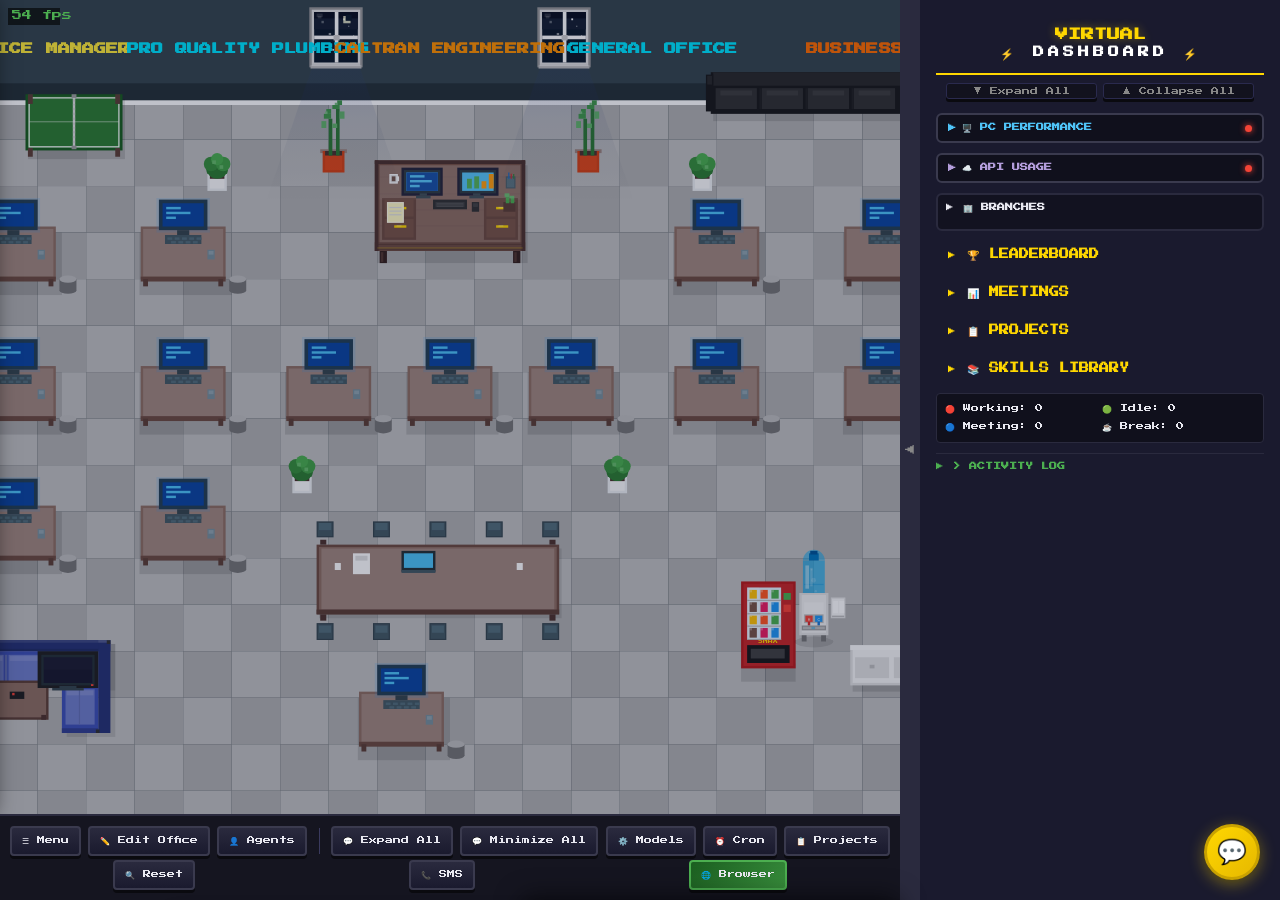
==== commit 87cfddde: "feat: Codex settings panel, A2A routing, workflow skill, and UI fixes - Settings panel: add Codex Co" ====
--- a/app/index.html
+++ b/app/index.html
@@ -61,6 +61,25 @@
                                 <div style="font-size:9px;color:#666;margin:4px 0 8px;">For Docker, mount Hermes home/CLI into the container. Native live presence uses the Hermes API Server when available, with CLI fallback.</div>
                                 <button class="mm-btn mm-btn-primary" onclick="mmTestHermes()">🔍 Test Hermes</button>
                                 <div id="mm-hermes-status"></div>
+                            </div>
+                        </div>
+                        <!-- Codex Connection -->
+                        <div class="mm-section">
+                            <div class="mm-section-title">📦 Codex Connection</div>
+                            <label class="mm-label" style="display:flex;align-items:center;gap:6px;">
+                                <input type="checkbox" id="mm-codex-enable" checked> Auto-detect Codex Agents
+                            </label>
+                            <div style="font-size:9px;color:#666;margin:4px 0 8px;line-height:1.4;">
+                                Connects local Codex agents as first-class office agents. Uses the Codex CLI and home directory.
+                            </div>
+                            <div id="mm-codex-fields" style="margin-top:8px;">
+                                <label class="mm-label">Codex CLI <span style="color:#666;font-size:9px">server-side</span></label>
+                                <input type="text" id="mm-codex-bin" class="mm-input" placeholder="/home/user/.local/bin/codex">
+                                <label class="mm-label">Codex Home <span style="color:#666;font-size:9px">server-side</span></label>
+                                <input type="text" id="mm-codex-home" class="mm-input" placeholder="/home/user/.codex">
+                                <div style="font-size:9px;color:#666;margin:4px 0 8px;">For Docker, mount Codex home/CLI into the container.</div>
+                                <button class="mm-btn mm-btn-primary" onclick="mmTestCodex()">🔍 Test Codex</button>
+                                <div id="mm-codex-status"></div>
                             </div>
                         </div>
                         <!-- Office Settings -->
--- a/app/style.css
+++ b/app/style.css
@@ -45,7 +45,7 @@
 }
 .mm-section-title {
     font-family: 'Press Start 2P', cursive;
-    font-size: 7px;
+    font-size: 10px;
     color: #ffd700;
     margin-bottom: 8px;
 }
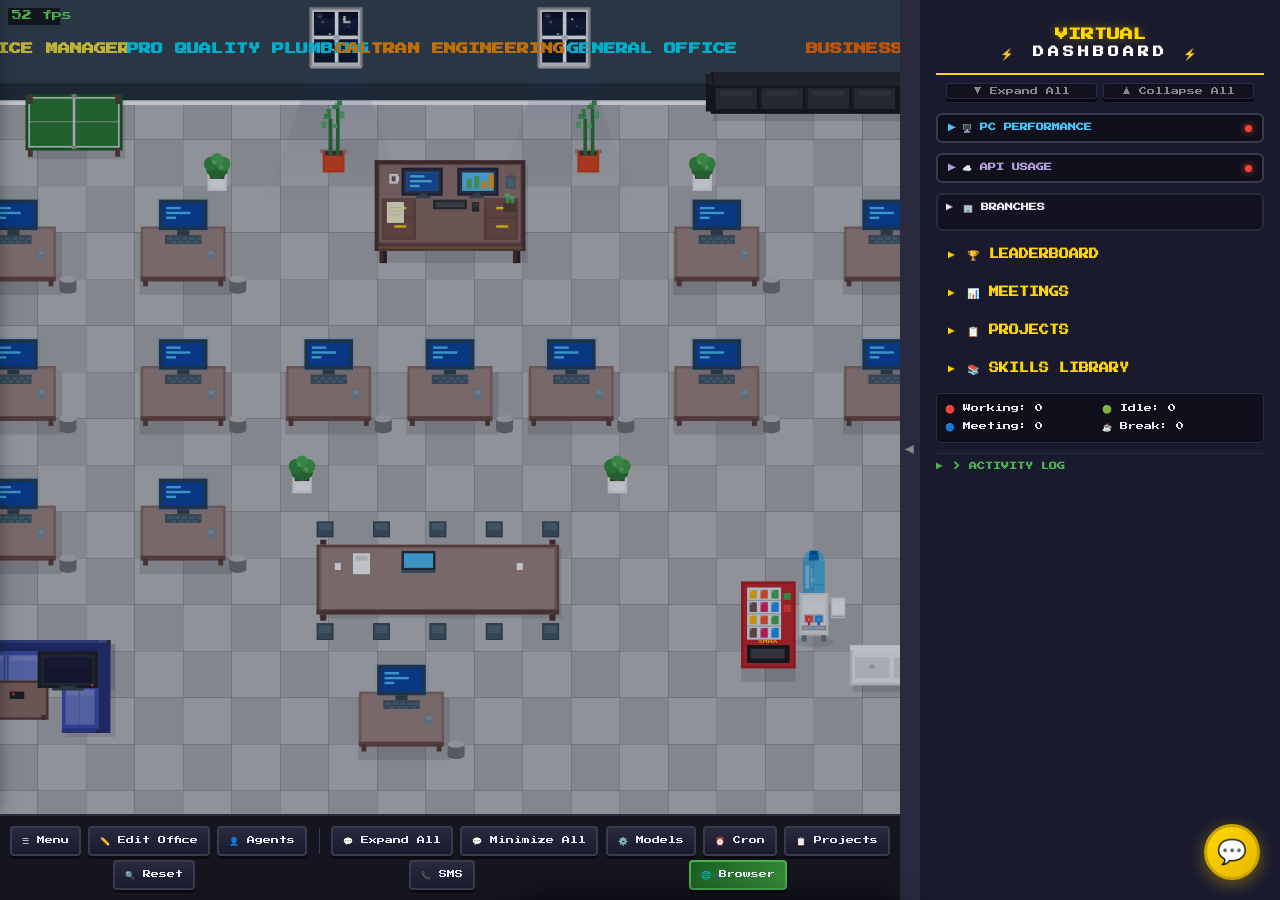
==== commit 94a2b822: "debug: Add WS proxy event logging and subscribe on connect - server.py: log meaningful browser→gatew" ====
--- a/app/index.html
+++ b/app/index.html
@@ -1044,7 +1044,7 @@
     </script>
     <!-- marked.js v15.0.12 - bundled locally for airgapped/offline use -->
     <script src="marked.min.js"></script>
-    <script src="chat.js?v=20260612-chat-agent-persistence"></script>
+    <script src="chat.js?v=20260617-sessions-subscribe-fix"></script>
     <script src="sms-panel.js?v=7"></script>
     <script src="pc-monitor.js?v=0"></script>
     <script src="api-usage.js?v=20260610-native-usage"></script>
